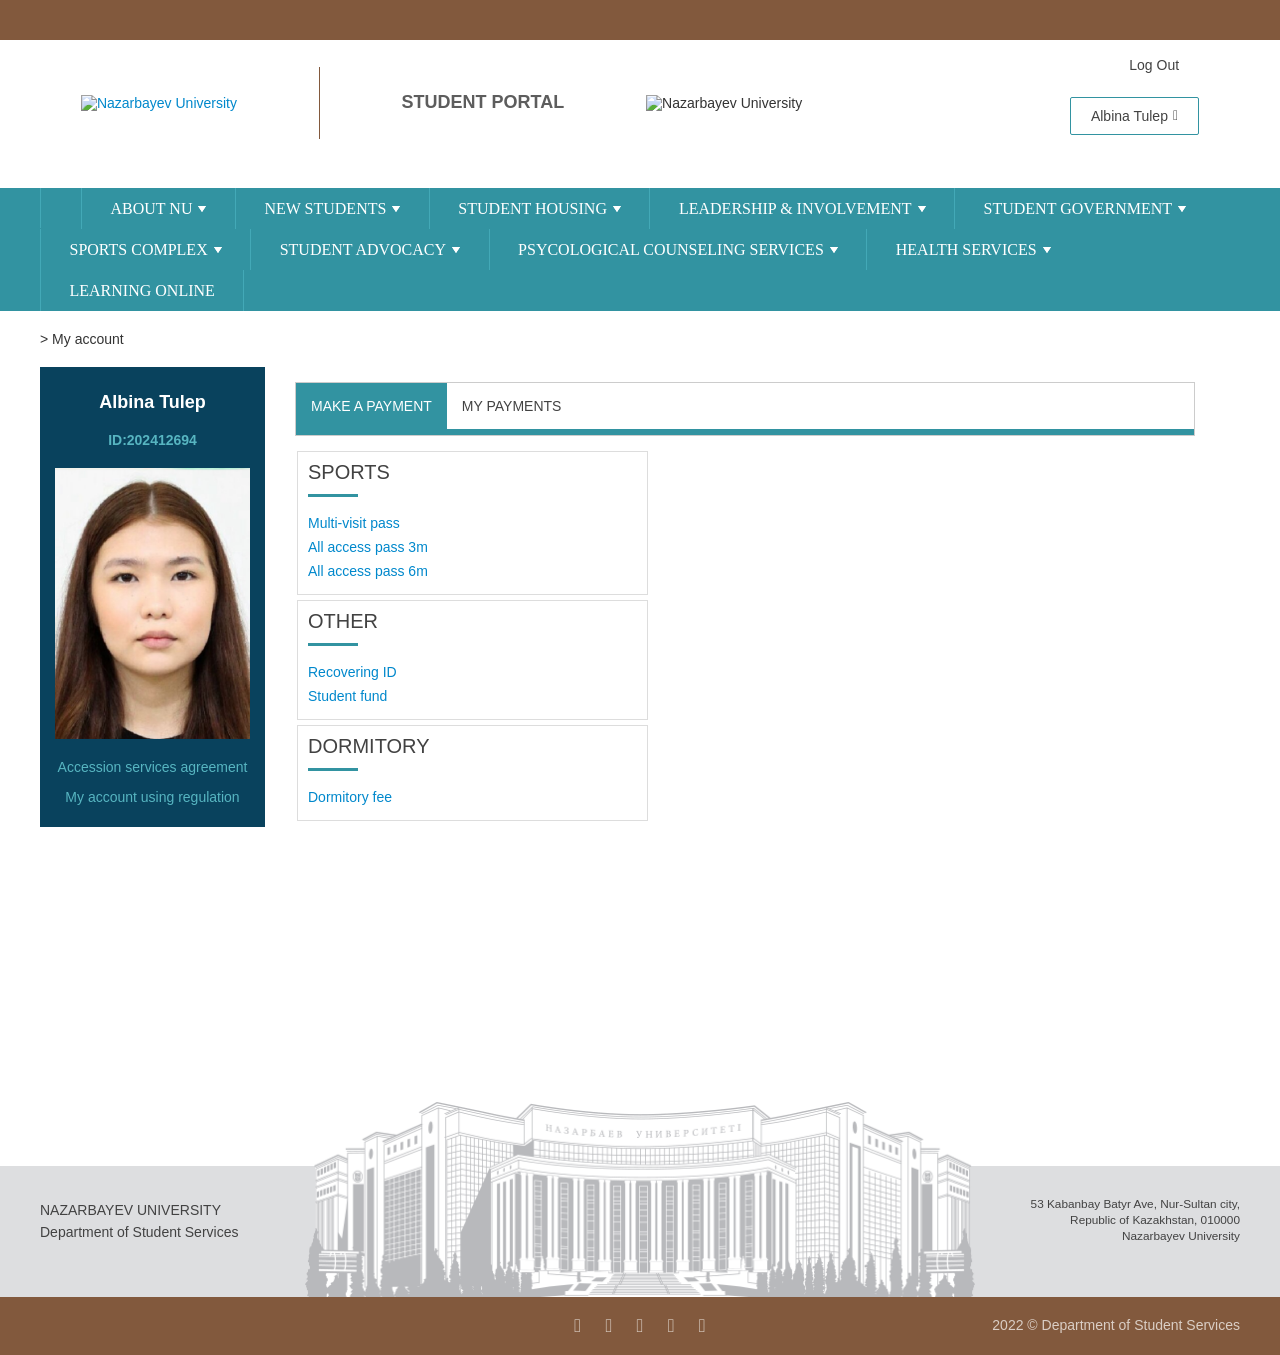
==== index.html @ a528bc2f "Add index.html for static hosting root route" ====
<!DOCTYPE html>
<!-- saved from url=(0328)https://my.nu.edu.kz/wps/myportal/student/!ut/p/b1/[base64]/dl4/d5/L2dJQSEvUUt3QS80SmtFL1o2XzJPUUVBQjFBMEdTMzQwQTUxUFBSVjEyMEs0/ -->
<html xmlns="http://www.w3.org/1999/xhtml" lang="ru" xml:lang="ru" class="dj_webkit dj_chrome dj_contentbox x-strict"><head><meta http-equiv="Content-Type" content="text/html; charset=UTF-8"><style>body {transition: opacity ease-in 0.2s; } 
body[unresolved] {opacity: 0; display: block; overflow: hidden; position: relative; } 
</style><style type="text/css">.tippy-iOS{cursor:pointer!important}.tippy-notransition{transition:none!important}.tippy-popper{-webkit-perspective:700px;perspective:700px;z-index:9999;outline:0;transition-timing-function:cubic-bezier(.165,.84,.44,1);pointer-events:none;line-height:1.4;max-width:calc(100% - 10px)}.tippy-popper[x-placement^=top] .tippy-backdrop{border-radius:40% 40% 0 0}.tippy-popper[x-placement^=top] .tippy-roundarrow{bottom:-8px;-webkit-transform-origin:50% 0;transform-origin:50% 0}.tippy-popper[x-placement^=top] .tippy-roundarrow svg{position:absolute;left:0;-webkit-transform:rotate(180deg);transform:rotate(180deg)}.tippy-popper[x-placement^=top] .tippy-arrow{border-top:8px solid #333;border-right:8px solid transparent;border-left:8px solid transparent;bottom:-7px;margin:0 6px;-webkit-transform-origin:50% 0;transform-origin:50% 0}.tippy-popper[x-placement^=top] .tippy-backdrop{-webkit-transform-origin:0 25%;transform-origin:0 25%}.tippy-popper[x-placement^=top] .tippy-backdrop[data-state=visible]{-webkit-transform:scale(1) translate(-50%,-55%);transform:scale(1) translate(-50%,-55%)}.tippy-popper[x-placement^=top] .tippy-backdrop[data-state=hidden]{-webkit-transform:scale(.2) translate(-50%,-45%);transform:scale(.2) translate(-50%,-45%);opacity:0}.tippy-popper[x-placement^=top] [data-animation=shift-toward][data-state=visible]{-webkit-transform:translateY(-10px);transform:translateY(-10px)}.tippy-popper[x-placement^=top] [data-animation=shift-toward][data-state=hidden]{opacity:0;-webkit-transform:translateY(-20px);transform:translateY(-20px)}.tippy-popper[x-placement^=top] [data-animation=perspective]{-webkit-transform-origin:bottom;transform-origin:bottom}.tippy-popper[x-placement^=top] [data-animation=perspective][data-state=visible]{-webkit-transform:translateY(-10px) rotateX(0);transform:translateY(-10px) rotateX(0)}.tippy-popper[x-placement^=top] [data-animation=perspective][data-state=hidden]{opacity:0;-webkit-transform:translateY(0) rotateX(60deg);transform:translateY(0) rotateX(60deg)}.tippy-popper[x-placement^=top] [data-animation=fade][data-state=visible]{-webkit-transform:translateY(-10px);transform:translateY(-10px)}.tippy-popper[x-placement^=top] [data-animation=fade][data-state=hidden]{opacity:0;-webkit-transform:translateY(-10px);transform:translateY(-10px)}.tippy-popper[x-placement^=top] [data-animation=shift-away][data-state=visible]{-webkit-transform:translateY(-10px);transform:translateY(-10px)}.tippy-popper[x-placement^=top] [data-animation=shift-away][data-state=hidden]{opacity:0;-webkit-transform:translateY(0);transform:translateY(0)}.tippy-popper[x-placement^=top] [data-animation=scale][data-state=visible]{-webkit-transform:translateY(-10px) scale(1);transform:translateY(-10px) scale(1)}.tippy-popper[x-placement^=top] [data-animation=scale][data-state=hidden]{opacity:0;-webkit-transform:translateY(0) scale(.5);transform:translateY(0) scale(.5)}.tippy-popper[x-placement^=bottom] .tippy-backdrop{border-radius:0 0 30% 30%}.tippy-popper[x-placement^=bottom] .tippy-roundarrow{top:-8px;-webkit-transform-origin:50% 100%;transform-origin:50% 100%}.tippy-popper[x-placement^=bottom] .tippy-roundarrow svg{position:absolute;left:0;-webkit-transform:rotate(0);transform:rotate(0)}.tippy-popper[x-placement^=bottom] .tippy-arrow{border-bottom:8px solid #333;border-right:8px solid transparent;border-left:8px solid transparent;top:-7px;margin:0 6px;-webkit-transform-origin:50% 100%;transform-origin:50% 100%}.tippy-popper[x-placement^=bottom] .tippy-backdrop{-webkit-transform-origin:0 -50%;transform-origin:0 -50%}.tippy-popper[x-placement^=bottom] .tippy-backdrop[data-state=visible]{-webkit-transform:scale(1) translate(-50%,-45%);transform:scale(1) translate(-50%,-45%)}.tippy-popper[x-placement^=bottom] .tippy-backdrop[data-state=hidden]{-webkit-transform:scale(.2) translate(-50%);transform:scale(.2) translate(-50%);opacity:0}.tippy-popper[x-placement^=bottom] [data-animation=shift-toward][data-state=visible]{-webkit-transform:translateY(10px);transform:translateY(10px)}.tippy-popper[x-placement^=bottom] [data-animation=shift-toward][data-state=hidden]{opacity:0;-webkit-transform:translateY(20px);transform:translateY(20px)}.tippy-popper[x-placement^=bottom] [data-animation=perspective]{-webkit-transform-origin:top;transform-origin:top}.tippy-popper[x-placement^=bottom] [data-animation=perspective][data-state=visible]{-webkit-transform:translateY(10px) rotateX(0);transform:translateY(10px) rotateX(0)}.tippy-popper[x-placement^=bottom] [data-animation=perspective][data-state=hidden]{opacity:0;-webkit-transform:translateY(0) rotateX(-60deg);transform:translateY(0) rotateX(-60deg)}.tippy-popper[x-placement^=bottom] [data-animation=fade][data-state=visible]{-webkit-transform:translateY(10px);transform:translateY(10px)}.tippy-popper[x-placement^=bottom] [data-animation=fade][data-state=hidden]{opacity:0;-webkit-transform:translateY(10px);transform:translateY(10px)}.tippy-popper[x-placement^=bottom] [data-animation=shift-away][data-state=visible]{-webkit-transform:translateY(10px);transform:translateY(10px)}.tippy-popper[x-placement^=bottom] [data-animation=shift-away][data-state=hidden]{opacity:0;-webkit-transform:translateY(0);transform:translateY(0)}.tippy-popper[x-placement^=bottom] [data-animation=scale][data-state=visible]{-webkit-transform:translateY(10px) scale(1);transform:translateY(10px) scale(1)}.tippy-popper[x-placement^=bottom] [data-animation=scale][data-state=hidden]{opacity:0;-webkit-transform:translateY(0) scale(.5);transform:translateY(0) scale(.5)}.tippy-popper[x-placement^=left] .tippy-backdrop{border-radius:50% 0 0 50%}.tippy-popper[x-placement^=left] .tippy-roundarrow{right:-16px;-webkit-transform-origin:33.33333333% 50%;transform-origin:33.33333333% 50%}.tippy-popper[x-placement^=left] .tippy-roundarrow svg{position:absolute;left:0;-webkit-transform:rotate(90deg);transform:rotate(90deg)}.tippy-popper[x-placement^=left] .tippy-arrow{border-left:8px solid #333;border-top:8px solid transparent;border-bottom:8px solid transparent;right:-7px;margin:3px 0;-webkit-transform-origin:0 50%;transform-origin:0 50%}.tippy-popper[x-placement^=left] .tippy-backdrop{-webkit-transform-origin:50% 0;transform-origin:50% 0}.tippy-popper[x-placement^=left] .tippy-backdrop[data-state=visible]{-webkit-transform:scale(1) translate(-50%,-50%);transform:scale(1) translate(-50%,-50%)}.tippy-popper[x-placement^=left] .tippy-backdrop[data-state=hidden]{-webkit-transform:scale(.2) translate(-75%,-50%);transform:scale(.2) translate(-75%,-50%);opacity:0}.tippy-popper[x-placement^=left] [data-animation=shift-toward][data-state=visible]{-webkit-transform:translateX(-10px);transform:translateX(-10px)}.tippy-popper[x-placement^=left] [data-animation=shift-toward][data-state=hidden]{opacity:0;-webkit-transform:translateX(-20px);transform:translateX(-20px)}.tippy-popper[x-placement^=left] [data-animation=perspective]{-webkit-transform-origin:right;transform-origin:right}.tippy-popper[x-placement^=left] [data-animation=perspective][data-state=visible]{-webkit-transform:translateX(-10px) rotateY(0);transform:translateX(-10px) rotateY(0)}.tippy-popper[x-placement^=left] [data-animation=perspective][data-state=hidden]{opacity:0;-webkit-transform:translateX(0) rotateY(-60deg);transform:translateX(0) rotateY(-60deg)}.tippy-popper[x-placement^=left] [data-animation=fade][data-state=visible]{-webkit-transform:translateX(-10px);transform:translateX(-10px)}.tippy-popper[x-placement^=left] [data-animation=fade][data-state=hidden]{opacity:0;-webkit-transform:translateX(-10px);transform:translateX(-10px)}.tippy-popper[x-placement^=left] [data-animation=shift-away][data-state=visible]{-webkit-transform:translateX(-10px);transform:translateX(-10px)}.tippy-popper[x-placement^=left] [data-animation=shift-away][data-state=hidden]{opacity:0;-webkit-transform:translateX(0);transform:translateX(0)}.tippy-popper[x-placement^=left] [data-animation=scale][data-state=visible]{-webkit-transform:translateX(-10px) scale(1);transform:translateX(-10px) scale(1)}.tippy-popper[x-placement^=left] [data-animation=scale][data-state=hidden]{opacity:0;-webkit-transform:translateX(0) scale(.5);transform:translateX(0) scale(.5)}.tippy-popper[x-placement^=right] .tippy-backdrop{border-radius:0 50% 50% 0}.tippy-popper[x-placement^=right] .tippy-roundarrow{left:-16px;-webkit-transform-origin:66.66666666% 50%;transform-origin:66.66666666% 50%}.tippy-popper[x-placement^=right] .tippy-roundarrow svg{position:absolute;left:0;-webkit-transform:rotate(-90deg);transform:rotate(-90deg)}.tippy-popper[x-placement^=right] .tippy-arrow{border-right:8px solid #333;border-top:8px solid transparent;border-bottom:8px solid transparent;left:-7px;margin:3px 0;-webkit-transform-origin:100% 50%;transform-origin:100% 50%}.tippy-popper[x-placement^=right] .tippy-backdrop{-webkit-transform-origin:-50% 0;transform-origin:-50% 0}.tippy-popper[x-placement^=right] .tippy-backdrop[data-state=visible]{-webkit-transform:scale(1) translate(-50%,-50%);transform:scale(1) translate(-50%,-50%)}.tippy-popper[x-placement^=right] .tippy-backdrop[data-state=hidden]{-webkit-transform:scale(.2) translate(-25%,-50%);transform:scale(.2) translate(-25%,-50%);opacity:0}.tippy-popper[x-placement^=right] [data-animation=shift-toward][data-state=visible]{-webkit-transform:translateX(10px);transform:translateX(10px)}.tippy-popper[x-placement^=right] [data-animation=shift-toward][data-state=hidden]{opacity:0;-webkit-transform:translateX(20px);transform:translateX(20px)}.tippy-popper[x-placement^=right] [data-animation=perspective]{-webkit-transform-origin:left;transform-origin:left}.tippy-popper[x-placement^=right] [data-animation=perspective][data-state=visible]{-webkit-transform:translateX(10px) rotateY(0);transform:translateX(10px) rotateY(0)}.tippy-popper[x-placement^=right] [data-animation=perspective][data-state=hidden]{opacity:0;-webkit-transform:translateX(0) rotateY(60deg);transform:translateX(0) rotateY(60deg)}.tippy-popper[x-placement^=right] [data-animation=fade][data-state=visible]{-webkit-transform:translateX(10px);transform:translateX(10px)}.tippy-popper[x-placement^=right] [data-animation=fade][data-state=hidden]{opacity:0;-webkit-transform:translateX(10px);transform:translateX(10px)}.tippy-popper[x-placement^=right] [data-animation=shift-away][data-state=visible]{-webkit-transform:translateX(10px);transform:translateX(10px)}.tippy-popper[x-placement^=right] [data-animation=shift-away][data-state=hidden]{opacity:0;-webkit-transform:translateX(0);transform:translateX(0)}.tippy-popper[x-placement^=right] [data-animation=scale][data-state=visible]{-webkit-transform:translateX(10px) scale(1);transform:translateX(10px) scale(1)}.tippy-popper[x-placement^=right] [data-animation=scale][data-state=hidden]{opacity:0;-webkit-transform:translateX(0) scale(.5);transform:translateX(0) scale(.5)}.tippy-tooltip{position:relative;color:#fff;border-radius:4px;font-size:.9rem;padding:.3rem .6rem;max-width:350px;text-align:center;will-change:transform;-webkit-font-smoothing:antialiased;-moz-osx-font-smoothing:grayscale;background-color:#333}.tippy-tooltip[data-size=small]{padding:.2rem .4rem;font-size:.75rem}.tippy-tooltip[data-size=large]{padding:.4rem .8rem;font-size:1rem}.tippy-tooltip[data-animatefill]{overflow:hidden;background-color:transparent}.tippy-tooltip[data-interactive],.tippy-tooltip[data-interactive] path{pointer-events:auto}.tippy-tooltip[data-inertia][data-state=visible]{transition-timing-function:cubic-bezier(.54,1.5,.38,1.11)}.tippy-tooltip[data-inertia][data-state=hidden]{transition-timing-function:ease}.tippy-arrow,.tippy-roundarrow{position:absolute;width:0;height:0}.tippy-roundarrow{width:24px;height:8px;fill:#333;pointer-events:none}.tippy-backdrop{position:absolute;will-change:transform;background-color:#333;border-radius:50%;width:calc(110% + 2rem);left:50%;top:50%;z-index:-1;transition:all cubic-bezier(.46,.1,.52,.98);-webkit-backface-visibility:hidden;backface-visibility:hidden}.tippy-backdrop:after{content:"";float:left;padding-top:100%}.tippy-backdrop+.tippy-content{transition-property:opacity;will-change:opacity}.tippy-backdrop+.tippy-content[data-state=visible]{opacity:1}.tippy-backdrop+.tippy-content[data-state=hidden]{opacity:0}</style>
	
	<meta http-equiv="X-UA-Compatible" content="IE=edge">
	<meta name="viewport" content="width=device-width, initial-scale=1, shrink-to-fit=no">
	<!--[if IE 7]>

<script type="text/javascript">document.getElementsByTagName("html")[0].className+=" lotusui_ie lotusui_ie7";</script>
<![endif]--> 
<!--[if IE 8]>
<script type="text/javascript">document.getElementsByTagName("html")[0].className+=" lotusui_ie8";</script>
<![endif]-->


<title>My account</title>

<link id="com.ibm.lotus.NavStateUrl" rel="alternate" href="https://my.nu.edu.kz/wps/myportal/student/!ut/p/b1/[base64]!!/dl4/d5/L2dJQSEvUUt3QS80SmtFL1o2XzJPUUVBQjFBMEdTMzQwQTUxUFBSVjEyMEs0/">
<link rel="bookmark" title="My account" href="https://my.nu.edu.kz/wps/myportal/student/!ut/p/b1/[base64]!!/dl4/d5/L2dJQSEvUUt3QS80SmtFL1o2XzJPUUVBQjFBMEdTMzQwQTUxUFBSVjEyMEs0/" hreflang="en">

<link rel="schema.PORTAL_CP" href="http://www.ibm.com/xmlns/prod/websphere/portal/v7.0/portal-contextual-portal">
<link href="https://my.nu.edu.kz/wps/mycontenthandler/student/!ut/p/digest!hjSALJ7MVOo1CfhueoVEUA/dav/fs-type1/themes/student.theme.adaptive-test-version-inner-ppages/images/favicon.ico" rel="shortcut icon" type="image/x-icon">
<link rel="search" title="WebSphere Portal Tagging Search Service" href="https://my.nu.edu.kz/wps/mycontenthandler/student/!ut/p/digest!8xXFcGnWYfsTfwm06w6iig/tos/search?osbu=com.ibm.wps.cp.tagging.xml.opensearch.resources.TaggingSearch&amp;ossn=short-name&amp;osic16=%2Fwps%2Fmycontenthandler%2Fstudent%2F!ut%2Fp%2Fdigest!hjSALJ7MVOo1CfhueoVEUA%2Fdav%2Ffs-type1%2Fthemes%2Fstudent.theme.adaptive-test-version-inner-ppages%2Fimages%2Ffavicon.ico&amp;osde=description" type="application/opensearchdescription+xml"><!--<link rel="stylesheet" href="/wps/contenthandler/dav/themelist/student.theme.adaptive-test-version-v/css/reset.css"  type="text/css" />-->
<!--<link rel="stylesheet" href="/wps/contenthandler/dav/themelist/student.theme.adaptive-test-version-v/css/main.css" type="text/css" />-->
<!--<link rel="stylesheet" href="/wps/contenthandler/dav/themelist/student.theme.adaptive-test-version-v/css/inner.css" type="text/css" />-->
<!--<link rel="stylesheet" href="/wps/contenthandler/dav/themelist/student.theme.adaptive-test-version-v/css/skins.css" type="text/css" />-->
<link rel="stylesheet" href="./My account_files/bundle.min.css" type="text/css">
<!--<link rel="stylesheet" href="/wps/contenthandler/dav/themelist/student.theme.adaptive-test-version-v/css/sm-core-css.css" type="text/css" />-->
<!--<link rel="stylesheet" href="/wps/contenthandler/dav/themelist/student.theme.main.2/css/slider.css" type="text/css" />--Ð®
<!--<link rel="stylesheet" href="/wps/contenthandler/dav/themelist/student.theme.main.2/css/mainnav.css" type="text/css" />-->


<!--<link href='https://fonts.googleapis.com/css?family=PT+Sans:400,700,400italic,700italic&subset=latin,cyrillic-ext' rel='stylesheet' type='text/css'>-->
<link href="./My account_files/css" rel="stylesheet">
<link href="./My account_files/css(1)" rel="stylesheet"> 
<!--[if IE]> <link href="/wps/contenthandler/dav/themelist/nu.main.theme/css/ie.css" rel="stylesheet" type="text/css"> <![endif]-->


<link rel="stylesheet alternate edit_mode" href="./My account_files/portal_editmode_widgets.css" type="text/css">
<link rel="stylesheet" href="./My account_files/widgets_combined.css" type="text/css">
<!--<script type="text/javascript" src="/wps/contenthandler/dav/themelist/student.theme.main/js/jquery-1.5.1.min.js"></script>
<script type="text/javascript" src="/wps/contenthandler/dav/themelist/student.theme.main/js/jquery.orbit-1.2.3.min.js"></script>-->
<!--
<script type="text/javascript" src="/wps/contenthandler/dav/themelist/student.theme.main/js/nav.js"></script>
<script type="text/javascript" src="/wps/contenthandler/dav/themelist/student.theme.main/js/qlinks.js"></script
-->

<!--[if IE]>
			     <style type="text/css">
			         .timer { display: none !important; }
			         div.caption { background:transparent; filter:progid:DXImageTransform.Microsoft.gradient(startColorstr=#99000000,endColorstr=#99000000);zoom: 1; }
			    </style>
			<![endif]-->

<!-- Run the plugin --><!--<script type="text/javascript">
			$(document).ready(function(){  
				$().jetmenu();
			});
		</script>

<script type="text/javascript">
     $(window).load(function() {
         $('#featured').orbit({
              bullets: true
         });
     });
</script>
-->


<script type="text/javascript" async="" src="./My account_files/js"></script><script type="text/javascript">
var djConfig = {parseOnLoad: false, locale: 'en'.replace(/_/, '-').replace(/iw/, 'he').toLowerCase(), baseUrl: "/portal_dojo/v1.4.3/dojo/"};
</script>
<script type="text/javascript" src="./My account_files/dojo.js"></script>
<script type="text/javascript" src="./My account_files/OpenAjaxManagedHub-all.js"></script>

<script type="text/javascript">//<![CDATA[
var style = dojo.isIE ? "<style>.ibmLayoutContainersHidden{position:absolute;top:-9999px;z-index=-1;}</style>" :
			"<style>.ibmLayoutContainersHidden{opacity:0;height:0;max-height:0;}</style>";
document.write(style);
//]]>
</script><style>.ibmLayoutContainersHidden{opacity:0;height:0;max-height:0;}</style>
<!--
<script type='text/javascript'>
(function(){ var widget_id = 'Sp2bOvEcJY';var d=document;var w=window;function l(){
var s = document.createElement('script'); s.type = 'text/javascript'; s.async = true; s.src = '//code.jivosite.com/script/widget/'+widget_id; var ss = document.getElementsByTagName('script')[0]; ss.parentNode.insertBefore(s, ss);}if(d.readyState=='complete'){l();}else{if(w.attachEvent){w.attachEvent('onload',l);}else{w.addEventListener('load',l,false);}}})();
</script>
-->
 
 
    <script src="./My account_files/jquery.js"></script>
    <link rel="stylesheet" href="./My account_files/light.css">
	<!--<link rel="stylesheet" type="text/css" href="/wps/contenthandler/dav/themelist/student.theme.adaptive-test-version-v/css/slider-pro.min.css" media="screen" />
    <script type="text/javascript" src="/wps/contenthandler/dav/themelist/student.theme.adaptive-test-version-v/js/jquery.sliderPro.min.js"></script>
    <link rel="stylesheet" href="/wps/contenthandler/dav/themelist/student.theme.adaptive-test-version-v/css/owl.carousel.min.css">
    <link rel="stylesheet" href="/wps/contenthandler/dav/themelist/student.theme.adaptive-test-version-v/css/owl.theme.default.min.css">
    <script src="/wps/contenthandler/dav/themelist/student.theme.adaptive-test-version-v/js/owl.carousel.js"></script>

    <script type="text/javascript">
        $(document).ready(function($) {
            $('#example2').sliderPro({
                width: 1200,
                height: 300,
                visibleSize: '100%',
                forceSize: 'fullWidth',
                autoSlideSize: false
            });

            // instantiate fancybox when a link is clicked
            $(".slider-pro").each(function() {
                var slider = $(this);

                slider.find(".sp-image").parent("a").on("click", function(event) {
                    event.preventDefault();

                    if (slider.hasClass("sp-swiping") === false) {
                        var sliderInstance = slider.data("sliderPro"),
                            isAutoplay = sliderInstance.settings.autoplay;

                        $.fancybox.open(slider.find(".sp-image").parent("a"), {
                            index: $(this).parents(".sp-slide").index(),
                            afterShow: function() {
                                if (isAutoplay === true) {
                                    sliderInstance.settings.autoplay = false;
                                    sliderInstance.stopAutoplay();
                                }
                            },
                            afterClose: function() {
                                if (isAutoplay === true) {
                                    sliderInstance.settings.autoplay = true;
                                    sliderInstance.startAutoplay();
                                }
                            }

                        });
                    }
                });
            });
        });

    </script>
-->
<!-- Global site tag (gtag.js) - Google Analytics -->
<script async="" src="./My account_files/js(1)"></script>
<script>
  window.dataLayer = window.dataLayer || [];
  function gtag(){dataLayer.push(arguments);}
  gtag('js', new Date());

  gtag('config', 'UA-13233132-3');
</script><!-- rendering is delegated to the specified href for each locale --><script type="text/javascript">
	dojo.addOnLoad(function(){
		com.ibm.pb.themes.commonInit({
			setWindowTitle:false, // title is set by the head dynamic content spot
			useNavigationController: true,
			useRenderingController: true,
			useDNDController: true,
			initLiveTextService: true,
			lazyLoadModeWidgets: true,
			navPrimingContainers: ["selectionPathPrimer","topNavLinks","navTabsRoot"],
			customInit: com.ibm.themes.PageBuilder2.init
		});
		dojo.publish("com.ibm.portal.theme.portlet_ready");	// notifies ASA that portlet IDs are ready to be found in the DOM
	});
</script>
<script type="text/javascript" src="./My account_files/Main.js"></script><script type="text/javascript" src="./My account_files/BaseController.js"></script><script type="text/javascript" src="./My account_files/ServiceType.js"></script><script type="text/javascript" src="./My account_files/ServiceInfo.js"></script><script type="text/javascript" src="./My account_files/AvailableServiceType.js"></script><script type="text/javascript" src="./My account_files/Payments.js"></script><script type="text/javascript" src="./My account_files/UserInfo.js"></script><script type="text/javascript" src="./My account_files/Notification.js"></script><script type="text/javascript" src="./My account_files/Account.js"></script><script type="text/javascript" src="./My account_files/Semester.js"></script><script type="text/javascript" src="./My account_files/Index.js"></script><script type="text/javascript" src="./My account_files/Services.js"></script><script type="text/javascript" src="./My account_files/ServiceDetails.js"></script><script type="text/javascript" src="./My account_files/Agreement.js"></script><script type="text/javascript" src="./My account_files/PaymentConfirm.js"></script><script type="text/javascript" src="./My account_files/Menu.js"></script><script type="text/javascript" src="./My account_files/Account(1).js"></script><script type="text/javascript" src="./My account_files/Bill.js"></script><script type="text/javascript" src="./My account_files/Receipt.js"></script><script type="text/javascript" src="./My account_files/ReceiptEng.js"></script><script type="text/javascript" src="./My account_files/FilterPanel.js"></script><script type="text/javascript" src="./My account_files/Payment.js"></script><script type="text/javascript" src="./My account_files/UserPayments.js"></script><script type="text/javascript" src="./My account_files/BillPopup.js"></script><script type="text/javascript" src="./My account_files/PreviewInvoice.js"></script><script type="text/javascript" src="./My account_files/CancelledPopup.js"></script><script type="text/javascript" src="./My account_files/CancelledPayment.js"></script><script type="text/javascript" src="./My account_files/ReceiptPopupOther.js"></script><script type="text/javascript" src="./My account_files/ParkingPayment.js"></script><script type="text/javascript" src="./My account_files/ParkingPaymentPopup.js"></script><script type="text/javascript" src="./My account_files/ParamsBedSet.js"></script><script type="text/javascript" src="./My account_files/ParamsMonth.js"></script><script type="text/javascript" src="./My account_files/ParamsYear.js"></script><script type="text/javascript" src="./My account_files/ParamsMantia.js"></script><script type="text/javascript" src="./My account_files/ParamsRecovery.js"></script><script type="text/javascript" src="./My account_files/ParamsParking.js"></script><script type="text/javascript" src="./My account_files/ParamsMonthSport.js"></script><script type="text/javascript" src="./My account_files/ParamsBedding.js"></script><script type="text/javascript" src="./My account_files/ParamsMealPlan.js"></script><script type="text/javascript" src="./My account_files/ParamsDormitory.js"></script><script type="text/javascript" src="./My account_files/ParamsStudentFund.js"></script><script type="text/javascript" src="./My account_files/ParamsPrint.js"></script><script type="text/javascript" src="./My account_files/UserInfo(1).js"></script><script type="text/javascript" src="./My account_files/Notifications.js"></script><script type="text/javascript" src="./My account_files/Services(1).js"></script><script type="text/javascript" src="./My account_files/AvailableServices.js"></script><script type="text/javascript" src="./My account_files/Payments(1).js"></script><script type="text/javascript" src="./My account_files/ServicesParams.js"></script><script type="text/javascript" src="./My account_files/SimpleMonth.js"></script><script type="text/javascript" src="./My account_files/Semesters.js"></script><script type="text/javascript" src="./My account_files/widget.js"></script><link rel="stylesheet" href="./My account_files/styles.css" type="text/css"></head>
<body onload="loadScript(&quot;https://widget.tiptoppay.kz/bundles/widget.js&quot;,function(){payment()});" class="x-body x-webkit x-chrome x-linux" id="ext-gen1018">

	<div class="border-top"></div>
	<header class="header view-port">
		


<div class="header__logo-nu">
                <a class="header__link" rel="noopener" target="_blank" href="https://nu.edu.kz/">
                    <picture>
                        <source srcset="/wps/contenthandler/dav/themelist/student.theme.adaptive-test-version-v/img/svg-nu-logo.svg" type="image/svg+xml">
                        <img class="header__image img__logo-nu" srcset="/wps/contenthandler/dav/themelist/student.theme.adaptive-test-version-v/img/nu-logo.png" alt="Nazarbayev University" title="Nazarbayev University">
                    </picture>
                </a>
            </div>
            <div class="header__logos-delimiter"></div>
            <div class="header__logo-su">
                <a class="header__link header__column" rel="noopener" href="https://my.nu.edu.kz/wps/myportal/student">
                     <!-- <picture>
                        <source srcset="/wps/contenthandler/dav/themelist/student.theme.adaptive-test-version-v/img/logo-student.svg" type="image/svg+xml">
                        <img class="header__image img__logo-su" srcset="/wps/contenthandler/dav/themelist/student.theme.adaptive-test-version-v/img/logo-student.png" alt="Nazarbayev University" title="Nazarbayev University">
                    </picture>-->
                    <h1 class="header__title">Student portal</h1>                </a>
            </div>

            <div class="header__img-nu">
                <picture>
                    <source srcset="/wps/contenthandler/dav/themelist/student.theme.adaptive-test-version-v/img/nu_build.svg" type="image/svg+xml">
                    <img class="header__image img__build" srcset="/wps/contenthandler/dav/themelist/student.theme.adaptive-test-version-v/img/nu_build.png" alt="Nazarbayev University" title="Nazarbayev University">
                </picture>
            </div><div class="header__profile-nu">
			<span class="header__log-out">
            <a href="https://my.nu.edu.kz/wps/myportal/student/!ut/p/b1/[base64]!!/dl4/d5/L3dDb1ZJQSEhL3dPb0JKTnNBLzRIeWlELVVJV0dFIS90M1RISnh0S2phUS8xMjEzNS9sbw!!/">Log Out</a>
        </span>
			<span class="header__nu_name" id="name-dropdown">
				<a class="link-item" data-tippy="Click me for detail information" data-tippy-delay="50" data-tippy-arrow="true" data-tippy-animation="scale" data-tippy-theme="light" data-tippy-placement="bottom" data-tippy-hideonclick="false" href="https://my.nu.edu.kz/wps/myportal/student/!ut/p/b1/[base64]/dl4/d5/L2dJQSEvUUt3QS80SmtFL1o2XzJPUUVBQjFBMEdTMzQwQTUxUFBSVjEyMEs0/#">
					<!--Log Out-->

<span class="df fj-sb">
	
		Albina Tulep
	

<i class="fa fa-angle-down ml5"></i>
</span>

	<!-- <script type="text/javascript">
		$(document).ready(function(){
			var user_fullname = "[Albina Tulep]";
			document.getElementById("user_fullname").innerHTML = user_fullname.substr(1).slice(0, -1);
		});
	</script>
	<div id="user_fullname"></div> -->
</a></span><a class="link-item" data-tippy="Click me for detail information" data-tippy-delay="50" data-tippy-arrow="true" data-tippy-animation="scale" data-tippy-theme="light" data-tippy-placement="bottom" data-tippy-hideonclick="false" href="https://my.nu.edu.kz/wps/myportal/student/!ut/p/b1/[base64]/dl4/d5/L2dJQSEvUUt3QS80SmtFL1o2XzJPUUVBQjFBMEdTMzQwQTUxUFBSVjEyMEs0/#">
			</a><div class="header__dropdown" id="show-dropdown"><a class="link-item" data-tippy="Click me for detail information" data-tippy-delay="50" data-tippy-arrow="true" data-tippy-animation="scale" data-tippy-theme="light" data-tippy-placement="bottom" data-tippy-hideonclick="false" href="https://my.nu.edu.kz/wps/myportal/student/!ut/p/b1/[base64]/dl4/d5/L2dJQSEvUUt3QS80SmtFL1o2XzJPUUVBQjFBMEdTMzQwQTUxUFBSVjEyMEs0/#">
				</a><div class="dropdown__triangle"><a class="link-item" data-tippy="Click me for detail information" data-tippy-delay="50" data-tippy-arrow="true" data-tippy-animation="scale" data-tippy-theme="light" data-tippy-placement="bottom" data-tippy-hideonclick="false" href="https://my.nu.edu.kz/wps/myportal/student/!ut/p/b1/[base64]/dl4/d5/L2dJQSEvUUt3QS80SmtFL1o2XzJPUUVBQjFBMEdTMzQwQTUxUFBSVjEyMEs0/#">
					  

</a><ul><a class="link-item" data-tippy="Click me for detail information" data-tippy-delay="50" data-tippy-arrow="true" data-tippy-animation="scale" data-tippy-theme="light" data-tippy-placement="bottom" data-tippy-hideonclick="false" href="https://my.nu.edu.kz/wps/myportal/student/!ut/p/b1/[base64]/dl4/d5/L2dJQSEvUUt3QS80SmtFL1o2XzJPUUVBQjFBMEdTMzQwQTUxUFBSVjEyMEs0/#">
	</a><li><a class="link-item" data-tippy="Click me for detail information" data-tippy-delay="50" data-tippy-arrow="true" data-tippy-animation="scale" data-tippy-theme="light" data-tippy-placement="bottom" data-tippy-hideonclick="false" href="https://my.nu.edu.kz/wps/myportal/student/!ut/p/b1/[base64]/dl4/d5/L2dJQSEvUUt3QS80SmtFL1o2XzJPUUVBQjFBMEdTMzQwQTUxUFBSVjEyMEs0/#">
		
			</a><a href="https://my.nu.edu.kz/wps/myportal/student/!ut/p/b1/[base64]!!/dl4/d5/L3dJVkNvQSEhL3dQTUFCa0FFckFDUS80SmtHUW9RdHV5RSEvWjZfMk9RRUFCMUEwT1U0QTBRSVBWM0JTRTEwODEvWjdfMk9RRUFCMUEwT1U0QTBRSVBWM0JTRTEwTzQ!/"> My Page </a>
		
	</li>
	<li>
		
			<a href="https://my.nu.edu.kz/wps/myportal/student/!ut/p/b1/[base64]!!/dl4/d5/L2dJQSEvUUt3QS80SmtFL1o2XzJPUUVBQjFBMEdTMzQwQTUxUFBSVjEyMEs0/"> My Account </a>
		
	</li>
	
</ul></div>
			</div>
		</div>

	</header>
	<div class="border-bottom"></div>

	<nav class="nav" role="navigation">	   
		

 <button class="btn__first" data-toggle="collapse-headermenu" data-target=".sm-mint.collapse" data-text="Collapse" onclick="myFunction()" id="collapse-headermenu" aria-expanded="false">
<i class="fa fa-bars"></i>
<i class="fa fa-times"></i>
<span class="title-menu">Menu</span>
</button>    






















<ul id="main-menu" class="view-port sm sm-mint collapse" data-smartmenus-id="17933667144633945">

   		
	
    <li><a href="https://my.nu.edu.kz/wps/myportal/student/!ut/p/b1/[base64]!!/dl4/d5/L2dJQSEvUUt3QS80SmtFL1o2XzJPUUVBQjFBMEdWTjgwUUk5VU9TOE4yMEcx/">Home</a> </li>
    
    
   		<li><a href="https://my.nu.edu.kz/wps/myportal/student/!ut/p/b1/[base64]!!/dl4/d5/L2dNQSEvUUd3Qy80SmtHWWhBIS9aNl8yT1FFQUIxQTBHVk44MFFJOVVPUzhOMjBHMS9aNl8yT1FFQUIxQTBPTFE3MFFJSEJENUM0MzBHMQ!!/" class="has-submenu" id="sm-17933667144633945-1" aria-haspopup="true" aria-controls="sm-17933667144633945-2" aria-expanded="false">About NU<span class="sub-arrow"></span></a>
      			
      			<ul class="dropdownm" id="sm-17933667144633945-2" role="group" aria-hidden="true" aria-labelledby="sm-17933667144633945-1" aria-expanded="false">
      			<li class="test">
      			
      			      About NU
      			      
      			</li>  
        
        <li> 


	<a href="https://my.nu.edu.kz/wps/myportal/student/!ut/p/b1/[base64]!!/dl4/d5/L2dPQSEvUU93Q2dBISEvNEprR1lobVlRQSEhL1o2XzJPUUVBQjFBMEdWTjgwUUk5VU9TOE4yMEcxL1o2XzJPUUVBQjFBME9MUTcwUUlIQkQ1QzQzMEcxL1o2XzJPUUVBQjFBME9MUTcwUUlIQkQ1QzQzMDg1/">History</a>


				     


		</li>
        
        <li> 


	<a href="https://my.nu.edu.kz/wps/myportal/student/!ut/p/b1/[base64]!!/dl4/d5/L2dQQSEvd0RNQUJKQSEvNEprR1lobVlaaEUhL1o2XzJPUUVBQjFBMEdWTjgwUUk5VU9TOE4yMEcxL1o2XzJPUUVBQjFBME9MUTcwUUlIQkQ1QzQzMEcxL1o2XzJPUUVBQjFBME9MUTcwUUlIQkQ1QzQzMDg1L1o2XzJPUUVBQjFBME9MUTcwUUlIQkQ1QzQzMDQ2/">Administration</a>


				     


		</li>
        
        <li> 


	<a href="https://my.nu.edu.kz/wps/myportal/student/!ut/p/b1/[base64]!!/dl4/d5/[base64]!!/">Department of Student Services</a>


				     


		</li>
        
        <li> 


	<a href="https://my.nu.edu.kz/wps/myportal/student/!ut/p/b1/[base64]!!/dl4/d5/[base64]!!/">Campus Map</a>


				     


		</li>
        
      </ul>
    </li>
    
    
   		<li><a href="https://my.nu.edu.kz/wps/myportal/student/!ut/p/b1/[base64]!!/dl4/d5/[base64]!/" class="has-submenu" id="sm-17933667144633945-3" aria-haspopup="true" aria-controls="sm-17933667144633945-4" aria-expanded="false">New Students<span class="sub-arrow"></span></a>
      			
      			<ul class="dropdownm" id="sm-17933667144633945-4" role="group" aria-hidden="true" aria-labelledby="sm-17933667144633945-3" aria-expanded="false">
      			<li class="test">
      			
      			      New Students
      			      
      			</li>  
        
        <li> 


	<a href="https://my.nu.edu.kz/wps/myportal/student/!ut/p/b1/[base64]!!/dl4/d5/[base64]/">Orientation Week</a>


				     


		</li>
        
        <li> 


	<a href="https://my.nu.edu.kz/wps/myportal/student/!ut/p/b1/[base64]!!/dl4/d5/[base64]!!/">Student Handbook</a>


				     


		</li>
        
        <li> 


	<a href="https://my.nu.edu.kz/wps/myportal/student/!ut/p/b1/[base64]!!/dl4/d5/[base64]!/" class="has-submenu" id="sm-17933667144633945-5" aria-haspopup="true" aria-controls="sm-17933667144633945-6" aria-expanded="false">Schools<span class="sub-arrow"></span></a>


				    <ul class="dropdownm" id="sm-17933667144633945-6" role="group" aria-hidden="true" aria-labelledby="sm-17933667144633945-5" aria-expanded="false">
									
									<li> <a href="https://my.nu.edu.kz/wps/myportal/student/!ut/p/b1/[base64]!!/dl4/d5/[base64]/">Center for Preparatory Studies</a> </li>
									
									<li> <a href="https://my.nu.edu.kz/wps/myportal/student/!ut/p/b1/[base64]!!/dl4/d5/[base64]!!/">Graduate School of Business</a> </li>
									
									<li> <a href="https://my.nu.edu.kz/wps/myportal/student/!ut/p/b1/[base64]!!/dl4/d5/[base64]!!/">Graduate School of Education</a> </li>
									
									<li> <a href="https://my.nu.edu.kz/wps/myportal/student/!ut/p/b1/[base64]!!/dl4/d5/[base64]!/">Graduate School of Public Policy</a> </li>
									
									<li> <a href="https://my.nu.edu.kz/wps/myportal/student/!ut/p/b1/[base64]!!/dl4/d5/[base64]/">School of Engineering and Digital Science</a> </li>
									
									<li> <a href="https://my.nu.edu.kz/wps/myportal/student/!ut/p/b1/[base64]!!/dl4/d5/[base64]!!/">School of Medicine</a> </li>
									
									<li> <a href="https://my.nu.edu.kz/wps/myportal/student/!ut/p/b1/[base64]!!/dl4/d5/[base64]!!/">School of Mining and Geosciences</a> </li>
									
									<li> <a href="https://my.nu.edu.kz/wps/myportal/student/!ut/p/b1/[base64]!!/dl4/d5/[base64]!!/">School of Sciences and Humanities</a> </li>
									
								  </ul> 


		</li>
        
        <li> 


	<a href="https://my.nu.edu.kz/wps/myportal/student/!ut/p/b1/[base64]!!/dl4/d5/[base64]!/" class="has-submenu" id="sm-17933667144633945-7" aria-haspopup="true" aria-controls="sm-17933667144633945-8" aria-expanded="false">Useful Links<span class="sub-arrow"></span></a>


				    <ul class="dropdownm" id="sm-17933667144633945-8" role="group" aria-hidden="true" aria-labelledby="sm-17933667144633945-7" aria-expanded="false">
									
									<li> <a href="https://my.nu.edu.kz/wps/myportal/student/!ut/p/b1/[base64]!!/dl4/d5/[base64]!/">IT Helpdesk</a> </li>
									
									<li> <a href="https://my.nu.edu.kz/wps/myportal/student/!ut/p/b1/[base64]!!/dl4/d5/[base64]/">Office of Registrar</a> </li>
									
									<li> <a href="https://my.nu.edu.kz/wps/myportal/student/!ut/p/b1/[base64]!!/dl4/d5/[base64]!/">Academic Advising Unit</a> </li>
									
									<li> <a href="https://my.nu.edu.kz/wps/myportal/student/!ut/p/b1/[base64]!!/dl4/d5/[base64]!/">Bursars Office</a> </li>
									
									<li> <a href="https://my.nu.edu.kz/wps/myportal/student/!ut/p/b1/[base64]!!/dl4/d5/[base64]/">Career and Advising Center</a> </li>
									
									<li> <a href="https://my.nu.edu.kz/wps/myportal/student/!ut/p/b1/[base64]!!/dl4/d5/[base64]/">NURIS</a> </li>
									
									<li> <a href="https://my.nu.edu.kz/wps/myportal/student/!ut/p/b1/[base64]!!/dl4/d5/[base64]!!/">Library</a> </li>
									
									<li> <a href="https://my.nu.edu.kz/wps/myportal/student/!ut/p/b1/[base64]!!/dl4/d5/[base64]/">Information Services</a> </li>
									
									<li> <a href="https://my.nu.edu.kz/wps/myportal/student/!ut/p/b1/[base64]!!/dl4/d5/[base64]/">USM</a> </li>
									
									<li> <a href="https://my.nu.edu.kz/wps/myportal/student/!ut/p/b1/[base64]!!/dl4/d5/[base64]!!/">UHC</a> </li>
									
									<li> <a href="https://my.nu.edu.kz/wps/myportal/student/!ut/p/b1/[base64]!!/dl4/d5/[base64]!!/">Student Emergency Fund</a> </li>
									
								  </ul> 


		</li>
        
        <li> 


	<a href="https://my.nu.edu.kz/wps/myportal/student/!ut/p/b1/[base64]!!/dl4/d5/[base64]/">Important contacts</a>


				     


		</li>
        
      </ul>
    </li>
    
    
   		<li><a href="https://my.nu.edu.kz/wps/myportal/student/!ut/p/b1/[base64]!!/dl4/d5/[base64]!!/" class="has-submenu" id="sm-17933667144633945-9" aria-haspopup="true" aria-controls="sm-17933667144633945-10" aria-expanded="false">Student Housing<span class="sub-arrow"></span></a>
      			
      			<ul class="dropdownm" id="sm-17933667144633945-10" role="group" aria-hidden="true" aria-labelledby="sm-17933667144633945-9" aria-expanded="false">
      			<li class="test">
      			
      			      Residence life
      			      
      			</li>  
        
        <li> 


	<a href="https://my.nu.edu.kz/wps/myportal/student/!ut/p/b1/[base64]!!/dl4/d5/[base64]/">Payment Rates</a>


				     


		</li>
        
        <li> 


	<a href="https://my.nu.edu.kz/wps/myportal/student/!ut/p/b1/[base64]!!/dl4/d5/[base64]!!/">Policies and Procedures</a>


				     


		</li>
        
        <li> 


	<a href="https://my.nu.edu.kz/wps/myportal/student/!ut/p/b1/[base64]!!/dl4/d5/[base64]!!/">Campus Facilities</a>


				     


		</li>
        
        <li> 


	<a href="https://my.nu.edu.kz/wps/myportal/student/!ut/p/b1/[base64]!!/dl4/d5/[base64]!/">Health and Safety Regulations</a>


				     


		</li>
        
        <li> 


	<a href="https://my.nu.edu.kz/wps/myportal/student/!ut/p/b1/[base64]!!/dl4/d5/[base64]/">Check-in / check-out instructions</a>


				     


		</li>
        
        <li> 


	<a href="https://my.nu.edu.kz/wps/myportal/student/!ut/p/b1/[base64]!!/dl4/d5/[base64]!!/">Student Housing Staff</a>


				     


		</li>
        
        <li> 


	<a href="https://my.nu.edu.kz/wps/myportal/student/!ut/p/b1/[base64]!!/dl4/d5/[base64]!/">Room Booking</a>


				     


		</li>
        
        <li> 


	<a href="https://my.nu.edu.kz/wps/myportal/student/!ut/p/b1/[base64]!!/dl4/d5/[base64]!/">Dormitory Rules</a>


				     


		</li>
        
      </ul>
    </li>
    
    
   		<li><a href="https://my.nu.edu.kz/wps/myportal/student/!ut/p/b1/[base64]!!/dl4/d5/[base64]!/" class="has-submenu" id="sm-17933667144633945-11" aria-haspopup="true" aria-controls="sm-17933667144633945-12" aria-expanded="false">Leadership &amp; Involvement<span class="sub-arrow"></span></a>
      			
      			<ul class="dropdownm" id="sm-17933667144633945-12" role="group" aria-hidden="true" aria-labelledby="sm-17933667144633945-11" aria-expanded="false">
      			<li class="test">
      			
      			      Leadership &amp; Involvement
      			      
      			</li>  
        
        <li> 


	<a href="https://my.nu.edu.kz/wps/myportal/student/!ut/p/b1/[base64]!!/dl4/d5/[base64]!/">About Us</a>


				     


		</li>
        
        <li> 


	<a href="https://my.nu.edu.kz/wps/myportal/student/!ut/p/b1/[base64]!!/dl4/d5/[base64]/" class="has-submenu" id="sm-17933667144633945-13" aria-haspopup="true" aria-controls="sm-17933667144633945-14" aria-expanded="false">Student Organizations<span class="sub-arrow"></span></a>


				    <ul class="dropdownm" id="sm-17933667144633945-14" role="group" aria-hidden="true" aria-labelledby="sm-17933667144633945-13" aria-expanded="false">
									
									<li> <a href="https://my.nu.edu.kz/wps/myportal/student/!ut/p/b1/[base64]!!/dl4/d5/[base64]/">The List of Student Organizations</a> </li>
									
									<li> <a href="https://my.nu.edu.kz/wps/myportal/student/!ut/p/b1/[base64]!!/dl4/d5/[base64]!/">How to Launch a Student Organization</a> </li>
									
									<li> <a href="https://my.nu.edu.kz/wps/myportal/student/!ut/p/b1/[base64]!!/dl4/d5/[base64]/">Student Organisations Regulations</a> </li>
									
								  </ul> 


		</li>
        
        <li> 


	<a href="https://my.nu.edu.kz/wps/myportal/student/!ut/p/b1/[base64]!!/dl4/d5/[base64]/" class="has-submenu" id="sm-17933667144633945-15" aria-haspopup="true" aria-controls="sm-17933667144633945-16" aria-expanded="false">Student Events<span class="sub-arrow"></span></a>


				    <ul class="dropdownm" id="sm-17933667144633945-16" role="group" aria-hidden="true" aria-labelledby="sm-17933667144633945-15" aria-expanded="false">
									
									<li> <a href="https://my.nu.edu.kz/wps/myportal/student/!ut/p/b1/[base64]!!/dl4/d5/[base64]!!/">How to Organize an Event</a> </li>
									
									<li> <a href="https://my.nu.edu.kz/wps/myportal/student/!ut/p/b1/[base64]!!/dl4/d5/[base64]!/">Event Forms</a> </li>
									
									<li> <a href="https://my.nu.edu.kz/wps/myportal/student/!ut/p/b1/[base64]!!/dl4/d5/[base64]/">DSS Resources</a> </li>
									
									<li> <a href="https://my.nu.edu.kz/wps/myportal/student/!ut/p/b1/[base64]!!/dl4/d5/[base64]!!/">Trainings</a> </li>
									
									<li> <a href="https://my.nu.edu.kz/wps/myportal/student/!ut/p/b1/[base64]!!/dl4/d5/[base64]!!/">Calendar</a> </li>
									
								  </ul> 


		</li>
        
        <li> 


	<a href="https://my.nu.edu.kz/wps/myportal/student/!ut/p/b1/[base64]!!/dl4/d5/[base64]/">News</a>


				     


		</li>
        
        <li> 


	<a href="https://my.nu.edu.kz/wps/myportal/student/!ut/p/b1/[base64]!!/dl4/d5/[base64]/" class="has-submenu" id="sm-17933667144633945-17" aria-haspopup="true" aria-controls="sm-17933667144633945-18" aria-expanded="false">Student Achievements<span class="sub-arrow"></span></a>


				    <ul class="dropdownm" id="sm-17933667144633945-18" role="group" aria-hidden="true" aria-labelledby="sm-17933667144633945-17" aria-expanded="false">
									
									<li> <a href="https://my.nu.edu.kz/wps/myportal/student/!ut/p/b1/[base64]!!/dl4/d5/[base64]!!/">2021</a> </li>
									
								  </ul> 


		</li>
        
        <li> 


	<a href="https://my.nu.edu.kz/wps/myportal/student/!ut/p/b1/[base64]!!/dl4/d5/[base64]!!/" class="has-submenu" id="sm-17933667144633945-19" aria-haspopup="true" aria-controls="sm-17933667144633945-20" aria-expanded="false">Student Awards<span class="sub-arrow"></span></a>


				    <ul class="dropdownm" id="sm-17933667144633945-20" role="group" aria-hidden="true" aria-labelledby="sm-17933667144633945-19" aria-expanded="false">
									
									<li> <a href="https://my.nu.edu.kz/wps/myportal/student/!ut/p/b1/[base64]!!/dl4/d5/[base64]/">Student Awards 2021</a> </li>
									
									<li> <a href="https://my.nu.edu.kz/wps/myportal/student/!ut/p/b1/[base64]!!/dl4/d5/[base64]!!/">Student Awards 2022</a> </li>
									
								  </ul> 


		</li>
        
        <li> 


	<a href="https://my.nu.edu.kz/wps/myportal/student/!ut/p/b1/[base64]!!/dl4/d5/[base64]!!/" class="has-submenu" id="sm-17933667144633945-21" aria-haspopup="true" aria-controls="sm-17933667144633945-22" aria-expanded="false">Student Life at a Glance<span class="sub-arrow"></span></a>


				    <ul class="dropdownm" id="sm-17933667144633945-22" role="group" aria-hidden="true" aria-labelledby="sm-17933667144633945-21" aria-expanded="false">
									
									<li> <a href="https://my.nu.edu.kz/wps/myportal/student/!ut/p/b1/[base64]!!/dl4/d5/[base64]!/">Academic Year 2022-2023</a> </li>
									
									<li> <a href="https://my.nu.edu.kz/wps/myportal/student/!ut/p/b1/[base64]!!/dl4/d5/[base64]/">Academic Year 2023-2024</a> </li>
									
								  </ul> 


		</li>
        
      </ul>
    </li>
    
    
   		<li><a href="https://my.nu.edu.kz/wps/myportal/student/!ut/p/b1/[base64]!!/dl4/d5/[base64]!!/" class="has-submenu" id="sm-17933667144633945-23" aria-haspopup="true" aria-controls="sm-17933667144633945-24" aria-expanded="false">Student Government<span class="sub-arrow"></span></a>
      			
      			<ul class="dropdownm" id="sm-17933667144633945-24" role="group" aria-hidden="true" aria-labelledby="sm-17933667144633945-23" aria-expanded="false">
      			<li class="test">
      			
      			      Student Government
      			      
      			</li>  
        
        <li> 


	<a href="https://my.nu.edu.kz/wps/myportal/student/!ut/p/b1/[base64]!!/dl4/d5/[base64]!/">About Us</a>


				     


		</li>
        
        <li> 


	<a href="https://my.nu.edu.kz/wps/myportal/student/!ut/p/b1/[base64]!!/dl4/d5/[base64]!!/" class="has-submenu" id="sm-17933667144633945-25" aria-haspopup="true" aria-controls="sm-17933667144633945-26" aria-expanded="false">Ministries<span class="sub-arrow"></span></a>


				    <ul class="dropdownm" id="sm-17933667144633945-26" role="group" aria-hidden="true" aria-labelledby="sm-17933667144633945-25" aria-expanded="false">
									
									<li> <a href="https://my.nu.edu.kz/wps/myportal/student/!ut/p/b1/[base64]!!/dl4/d5/[base64]!!/">Ministry Of Culture</a> </li>
									
									<li> <a href="https://my.nu.edu.kz/wps/myportal/student/!ut/p/b1/[base64]!!/dl4/d5/[base64]!/">Ministry of Education</a> </li>
									
									<li> <a href="https://my.nu.edu.kz/wps/myportal/student/!ut/p/b1/[base64]!!/dl4/d5/[base64]!/">Ministry of External Affairs</a> </li>
									
									<li> <a href="https://my.nu.edu.kz/wps/myportal/student/!ut/p/b1/[base64]!!/dl4/d5/[base64]/">Ministry of Media and Communication</a> </li>
									
									<li> <a href="https://my.nu.edu.kz/wps/myportal/student/!ut/p/b1/[base64]!!/dl4/d5/[base64]!/">Ministry of Research and Innovations</a> </li>
									
									<li> <a href="https://my.nu.edu.kz/wps/myportal/student/!ut/p/b1/[base64]!!/dl4/d5/[base64]!/">Ministry of Residential Life and Security </a> </li>
									
									<li> <a href="https://my.nu.edu.kz/wps/myportal/student/!ut/p/b1/[base64]!!/dl4/d5/[base64]/">Ministry of Sports and Health</a> </li>
									
									<li> <a href="https://my.nu.edu.kz/wps/myportal/student/!ut/p/b1/[base64]!!/dl4/d5/[base64]!/">Office of Internal Management</a> </li>
									
								  </ul> 


		</li>
        
        <li> 


	<a href="https://my.nu.edu.kz/wps/myportal/student/!ut/p/b1/[base64]!!/dl4/d5/[base64]!/">NUFYP student council</a>


				     


		</li>
        
        <li> 


	<a href="https://my.nu.edu.kz/wps/myportal/student/!ut/p/b1/[base64]!!/dl4/d5/[base64]/">Student Fund Budget Committee</a>


				     


		</li>
        
        <li> 


	<a href="https://my.nu.edu.kz/wps/myportal/student/!ut/p/b1/[base64]!!/dl4/d5/[base64]!!/">Students’ Rights Committee </a>


				     


		</li>
        
      </ul>
    </li>
    
    
   		<li><a href="https://my.nu.edu.kz/wps/myportal/student/!ut/p/b1/[base64]!!/dl4/d5/[base64]!/" class="has-submenu" id="sm-17933667144633945-27" aria-haspopup="true" aria-controls="sm-17933667144633945-28" aria-expanded="false">Sports Complex<span class="sub-arrow"></span></a>
      			
      			<ul class="dropdownm" id="sm-17933667144633945-28" role="group" aria-hidden="true" aria-labelledby="sm-17933667144633945-27" aria-expanded="false">
      			<li class="test">
      			
      			      RECREATIONAL SPORTS &amp; ATHLETICS (SPORTS)
      			      
      			</li>  
        
        <li> 


	<a href="https://my.nu.edu.kz/wps/myportal/student/!ut/p/b1/[base64]!!/dl4/d5/[base64]/">About us</a>


				     


		</li>
        
        <li> 


	<a href="https://my.nu.edu.kz/wps/myportal/student/!ut/p/b1/[base64]!!/dl4/d5/[base64]!!/" class="has-submenu" id="sm-17933667144633945-29" aria-haspopup="true" aria-controls="sm-17933667144633945-30" aria-expanded="false">Facilities<span class="sub-arrow"></span></a>


				    <ul class="dropdownm" id="sm-17933667144633945-30" role="group" aria-hidden="true" aria-labelledby="sm-17933667144633945-29" aria-expanded="false">
									
									<li> <a href="https://my.nu.edu.kz/wps/myportal/student/!ut/p/b1/[base64]!!/dl4/d5/[base64]!/">Athletic Center</a> </li>
									
									<li> <a href="https://my.nu.edu.kz/wps/myportal/student/!ut/p/b1/[base64]!!/dl4/d5/[base64]/">Training Center</a> </li>
									
									<li> <a href="https://my.nu.edu.kz/wps/myportal/student/!ut/p/b1/[base64]!!/dl4/d5/[base64]!!/">Outdoor Playground</a> </li>
									
								  </ul> 


		</li>
        
        <li> 


	<a href="https://my.nu.edu.kz/wps/myportal/student/!ut/p/b1/[base64]!!/dl4/d5/[base64]!!/">Staff</a>


				     


		</li>
        
        <li> 


	<a href="https://my.nu.edu.kz/wps/myportal/student/!ut/p/b1/[base64]!!/dl4/d5/[base64]/" class="has-submenu" id="sm-17933667144633945-31" aria-haspopup="true" aria-controls="sm-17933667144633945-32" aria-expanded="false">Schedule<span class="sub-arrow"></span></a>


				    <ul class="dropdownm" id="sm-17933667144633945-32" role="group" aria-hidden="true" aria-labelledby="sm-17933667144633945-31" aria-expanded="false">
									
									<li> <a href="https://my.nu.edu.kz/wps/myportal/student/!ut/p/b1/[base64]!!/dl4/d5/[base64]!!/">Students</a> </li>
									
									<li> <a href="https://my.nu.edu.kz/wps/myportal/student/!ut/p/b1/[base64]!!/dl4/d5/[base64]!!/">Combine Teams</a> </li>
									
								  </ul> 


		</li>
        
      </ul>
    </li>
    
    
   		<li><a href="https://my.nu.edu.kz/wps/myportal/student/!ut/p/b1/[base64]!!/dl4/d5/[base64]/" class="has-submenu" id="sm-17933667144633945-33" aria-haspopup="true" aria-controls="sm-17933667144633945-34" aria-expanded="false">Student Advocacy<span class="sub-arrow"></span></a>
      			
      			<ul class="dropdownm" id="sm-17933667144633945-34" role="group" aria-hidden="true" aria-labelledby="sm-17933667144633945-33" aria-expanded="false">
      			<li class="test">
      			
      			      Student Advocacy
      			      
      			</li>  
        
        <li> 


	<a href="https://my.nu.edu.kz/wps/myportal/student/!ut/p/b1/[base64]!!/dl4/d5/[base64]!!/">About Us</a>


				     


		</li>
        
        <li> 


	<a href="https://my.nu.edu.kz/wps/myportal/student/!ut/p/b1/[base64]!!/dl4/d5/[base64]!!/">Misconduct Cases</a>


				     


		</li>
        
        <li> 


	<a href="https://my.nu.edu.kz/wps/myportal/student/!ut/p/b1/[base64]!!/dl4/d5/[base64]!!/">Regulations and Policies</a>


				     


		</li>
        
        <li> 


	<a href="https://my.nu.edu.kz/wps/myportal/student/!ut/p/b1/[base64]!!/dl4/d5/[base64]!/">Safety and Security Contacts</a>


				     


		</li>
        
        <li> 


	<a href="https://my.nu.edu.kz/wps/myportal/student/!ut/p/b1/[base64]!!/dl4/d5/[base64]!/">Socially Vulnerable Category</a>


				     


		</li>
        
        <li> 


	<a href="https://my.nu.edu.kz/wps/myportal/student/!ut/p/b1/[base64]!!/dl4/d5/[base64]/">Military Services</a>


				     


		</li>
        
      </ul>
    </li>
    
    
   		<li><a href="https://my.nu.edu.kz/wps/myportal/student/!ut/p/b1/[base64]!!/dl4/d5/[base64]!/" class="has-submenu" id="sm-17933667144633945-35" aria-haspopup="true" aria-controls="sm-17933667144633945-36" aria-expanded="false">Psycological Counseling Services<span class="sub-arrow"></span></a>
      			
      			<ul class="dropdownm" id="sm-17933667144633945-36" role="group" aria-hidden="true" aria-labelledby="sm-17933667144633945-35" aria-expanded="false">
      			<li class="test">
      			
      			      Counseling center
      			      
      			</li>  
        
        <li> 


	<a href="https://my.nu.edu.kz/wps/myportal/student/!ut/p/b1/[base64]!!/dl4/d5/[base64]!/">About PCS</a>


				     


		</li>
        
        <li> 


	<a href="https://my.nu.edu.kz/wps/myportal/student/!ut/p/b1/[base64]!!/dl4/d5/[base64]/">Consultation</a>


				     


		</li>
        
        <li> 


	<a href="https://my.nu.edu.kz/wps/myportal/student/!ut/p/b1/[base64]!!/dl4/d5/[base64]!/">SELF-SCREENING</a>


				     


		</li>
        
        <li> 


	<a href="https://my.nu.edu.kz/wps/myportal/student/!ut/p/b1/[base64]!!/dl4/d5/[base64]!/">Useful information</a>


				     


		</li>
        
        <li> 


	<a href="https://my.nu.edu.kz/wps/myportal/student/!ut/p/b1/[base64]!!/dl4/d5/[base64]/" class="has-submenu" id="sm-17933667144633945-37" aria-haspopup="true" aria-controls="sm-17933667144633945-38" aria-expanded="false">Self-help resources<span class="sub-arrow"></span></a>


				    <ul class="dropdownm" id="sm-17933667144633945-38" role="group" aria-hidden="true" aria-labelledby="sm-17933667144633945-37" aria-expanded="false">
									
									<li> <a href="https://my.nu.edu.kz/wps/myportal/student/!ut/p/b1/[base64]!!/dl4/d5/[base64]!!/">Recommendations for students</a> </li>
									
									<li> <a href="https://my.nu.edu.kz/wps/myportal/student/!ut/p/b1/[base64]!!/dl4/d5/[base64]!/">TOP relax breath technique</a> </li>
									
									<li> <a href="https://my.nu.edu.kz/wps/myportal/student/!ut/p/b1/[base64]!!/dl4/d5/[base64]/">TOP art therapy techniques</a> </li>
									
								  </ul> 


		</li>
        
        <li> 


	<a href="https://my.nu.edu.kz/wps/myportal/student/!ut/p/b1/[base64]!!/dl4/d5/[base64]!!/">Our staff</a>


				     


		</li>
        
        <li> 


	<a href="https://my.nu.edu.kz/wps/myportal/student/!ut/p/b1/[base64]!!/dl4/d5/[base64]!/">HOTLINE</a>


				     


		</li>
        
      </ul>
    </li>
    
    
   		<li><a href="https://my.nu.edu.kz/wps/myportal/student/!ut/p/b1/[base64]!!/dl4/d5/[base64]/" class="has-submenu" id="sm-17933667144633945-39" aria-haspopup="true" aria-controls="sm-17933667144633945-40" aria-expanded="false">Health services<span class="sub-arrow"></span></a>
      			
      			<ul class="dropdownm" id="sm-17933667144633945-40" role="group" aria-hidden="true" aria-labelledby="sm-17933667144633945-39" aria-expanded="false">
      			<li class="test">
      			
      			      Health services
      			      
      			</li>  
        
        <li> 


	<a href="https://my.nu.edu.kz/wps/myportal/student/!ut/p/b1/[base64]!!/dl4/d5/[base64]!!/">About HWD </a>


				     


		</li>
        
        <li> 


	<a href="https://my.nu.edu.kz/wps/myportal/student/!ut/p/b1/[base64]!!/dl4/d5/[base64]!!/">University Health Center</a>


				     


		</li>
        
        <li> 


	<a href="https://my.nu.edu.kz/wps/myportal/student/!ut/p/b1/[base64]!!/dl4/d5/[base64]/">Voluntary Health Insurance</a>


				     


		</li>
        
        <li> 


	<a href="https://my.nu.edu.kz/wps/myportal/student/!ut/p/b1/[base64]!!/dl4/d5/[base64]!!/">Обязательное социальное медицинское страхование (ОСМС)</a>


				     


		</li>
        
        <li> 


	<a href="https://my.nu.edu.kz/wps/myportal/student/!ut/p/b1/[base64]!!/dl4/d5/[base64]!!/">Medical certificates in case of illness</a>


				     


		</li>
        
        <li> 


	<a href="https://my.nu.edu.kz/wps/myportal/student/!ut/p/b1/[base64]!!/dl4/d5/[base64]/">Doctor on Duty</a>


				     


		</li>
        
        <li> 


	<a href="https://my.nu.edu.kz/wps/myportal/student/!ut/p/b1/[base64]!!/dl4/d5/[base64]!!/">Pharmacy</a>


				     


		</li>
        
        <li> 


	<a href="https://my.nu.edu.kz/wps/myportal/student/!ut/p/b1/[base64]!!/dl4/d5/[base64]!!/">Contacts</a>


				     


		</li>
        
      </ul>
    </li>
    
    
   		
	
    <li><a href="https://my.nu.edu.kz/wps/myportal/student/!ut/p/b1/[base64]!!/dl4/d5/[base64]!!/">Learning online</a> </li>
    
    
  </ul>
</nav>

	<div class="wrapper">

		<div class="main-v inner-page view-port">
			<div class="breadcrumb">  
 <div class=" wpthemeLeft">  
    
   <span class="wpthemeCrumbTrailSeparator">&gt;</span>  
     
    <span class="wpthemeSelected" lang="en" dir="ltr">My account</span> 
     
 </div>  
 </div>		
			




<table class="layoutRow" cellpadding="0" cellspacing="0">
	<tbody><tr>

        
            

		<td valign="top" width="20%">
            




<table class="layoutColumn" cellpadding="0" cellspacing="0">
	
	<tbody><tr>
		<td style="width:100%;" valign="top">
			<div class="component-control id-Z7_2OQEAB1A081700Q8VHQ85V1080"><div class="content">
	
	<div class="content__container">
		







	
	
<script> if(typeof dojo=='undefined') {
  document.writeln("<scr"+"ipt src='/portal_dojo/v1.4.3/dojo/dojo.js' ></scr"+"ipt>");
} </script>
<script>dojo.require('ibm.portal.xml.xpath'); dojo.require('ibm.portal.xml.xslt');</script>
<script>dojo.require('ibm.portal.portlet.portlet');</script>
<script>if(typeof(ibmPortalConfig) == "undefined") {ibmPortalConfig = {contentHandlerURI: "/wps/mycontenthandler/student/!ut/p/digest!KZ78xySuSDNSwPTjf3mbcg/nm/oid:wps.portal.root"};} else if(!ibmPortalConfig["contentHandlerURI"]) {ibmPortalConfig["contentHandlerURI"] = "/wps/mycontenthandler/student/!ut/p/digest!KZ78xySuSDNSwPTjf3mbcg/nm/oid:wps.portal.root";} </script><div id="com.ibm.wps.web2.portlet.root.Z7_2OQEAB1A081700Q8VHQ85V1080" style="display: none;">/wps/mycontenthandler/student/!ut/p/digest!KZ78xySuSDNSwPTjf3mbcg/pm/oid:--portletwindowid--@oid:Z6_2OQEAB1A0GS340A51PPRV120K4</div>
<div id="com.ibm.wps.web2.portlet.preferences.Z7_2OQEAB1A081700Q8VHQ85V1080" style="display: none;" pageid="Z6_2OQEAB1A0GS340A51PPRV120K4" configid="Z3_2OQEAB1A0GS340A51PPRV120O7" editdefaultsid="Z5_2OQEAB1A081700Q8VHQ85V1084"></div>
<div id="com.ibm.wps.web2.portlet.user.Z7_2OQEAB1A081700Q8VHQ85V1080" style="display: none;">/wps/mycontenthandler/student/!ut/p/digest!KZ78xySuSDNSwPTjf3mbcg/um/secure/currentuser/profile?expandRefs=true</div>

<link type="text/css" rel="stylesheet" href="./My account_files/style.css">


	<div class="my_profile col-1-3 mr15">
		
		   <div class="photo photo__bg">
                <div class="user user__center">
					<h3 class="user__name">Albina Tulep</h3>
                    <div class="user__id">ID:202412694</div>
                </div>
                <img class="photo__img" src="[data-uri]">
                <div class="user user__center">
					<p class="linkP user__link" style="text-align: center; color: #57b5c1" onclick="document.getElementById('agreementDoc').style.display = 'block';">Accession services agreement
					</p><p class="linkP user__link" style="text-align: center; color: #57b5c1" onclick="document.getElementById('regulationDoc').style.display = 'block';">My account using regulation
                </p></div>
            </div>
			<div id="agreementDoc" class="modalDialog">
				<div>
					<embed src="/.UserProfile/DocumentsView?provider_id=1" type="application/pdf">
					<br> <br>
					<p class="linkP" onclick="document.getElementById('agreementDoc').style.display = 'none';">Close</p>
				</div>
			</div>

			<div id="regulationDoc" class="modalDialog">
				<div>
					<embed src="/.UserProfile/DocumentsView?provider_id=2" type="application/pdf">
					<br> <br>
					<p class="linkP" onclick="document.getElementById('regulationDoc').style.display = 'none';">Close</p>
				</div>
			</div>
	</div>
</div>
</div> 

</div>
		</td>
	</tr>
	 
</tbody></table>
		</td>

        
            

		<td valign="top" width="80%">
            




<table class="layoutColumn" cellpadding="0" cellspacing="0">
	
	<tbody><tr>
		<td style="width:100%;" valign="top">
			<div class="component-control id-Z7_2OQEAB1A0GS340A51PPRV120C4"><div class="no_skin" style="margin:15px 15px">
<div class="back_end_portlet_icons" style="float:right">
	



</div>
<!-- decoration marks the Dojo resource name of the decoration object instantiated at the root of this layout control -->
	<span style="display:none" class="decoration">com.ibm.skins.Standard.skin</span>
	<!-- asa.portlet.id marks the node whose contents are the id of this layout control; set at runtime by script in the decoration instance -->
	<span style="display:none" class="asa.portlet.id"></span>
	<!-- decoration classes are used by DecorationManager for adding javascript event handlers -->
	<!--h2><a rel="dynamic-content" href="lm:title"></a></h2-->	
	<div class="lotusWidgetBody"> <!-- lm:control dynamic spot injects markup of layout control -->
		








    
    
<script> if(typeof dojo=='undefined') {
  document.writeln("<scr"+"ipt src='/portal_dojo/v1.4.3/dojo/dojo.js' ></scr"+"ipt>");
} </script>
<script>dojo.require('ibm.portal.xml.xpath'); dojo.require('ibm.portal.xml.xslt');</script>
<script>dojo.require('ibm.portal.portlet.portlet');</script>
<script>if(typeof(ibmPortalConfig) == "undefined") {ibmPortalConfig = {contentHandlerURI: "/wps/mycontenthandler/student/!ut/p/digest!KZ78xySuSDNSwPTjf3mbcg/nm/oid:wps.portal.root"};} else if(!ibmPortalConfig["contentHandlerURI"]) {ibmPortalConfig["contentHandlerURI"] = "/wps/mycontenthandler/student/!ut/p/digest!KZ78xySuSDNSwPTjf3mbcg/nm/oid:wps.portal.root";} </script><div id="com.ibm.wps.web2.portlet.root.Z7_2OQEAB1A0GS340A51PPRV120C4" style="display: none;">/wps/mycontenthandler/student/!ut/p/digest!KZ78xySuSDNSwPTjf3mbcg/pm/oid:--portletwindowid--@oid:Z6_2OQEAB1A0GS340A51PPRV120K4</div>
<div id="com.ibm.wps.web2.portlet.preferences.Z7_2OQEAB1A0GS340A51PPRV120C4" style="display: none;" pageid="Z6_2OQEAB1A0GS340A51PPRV120K4" configid="Z3_2OQEAB1A0GS340A51PPRV120O0" editdefaultsid="Z5_2OQEAB1A0GS340A51PPRV120C2"></div>
<div id="com.ibm.wps.web2.portlet.user.Z7_2OQEAB1A0GS340A51PPRV120C4" style="display: none;">/wps/mycontenthandler/student/!ut/p/digest!KZ78xySuSDNSwPTjf3mbcg/um/secure/currentuser/profile?expandRefs=true</div>



    <title>My account</title>
    <script type="text/javascript">
        var basePath = "/my-main-web/";
        var portalUserUID = '202412694';
        var portalUserName = 'Albina Tulep';
        var alfaBankUrl = '';
        var paymentType = '';
        var running_mode = 'prod';
        var payment_mode='colvir';
    </script>

    <script type="text/javascript">
        window.mobilecheck = function() {
            var check = false;
            (function(a){if(/(android|bb\d+|meego).+mobile|avantgo|bada\/|blackberry|blazer|compal|elaine|fennec|hiptop|iemobile|ip(hone|od)|iris|kindle|lge |maemo|midp|mmp|mobile.+firefox|netfront|opera m(ob|in)i|palm( os)?|phone|p(ixi|re)\/|plucker|pocket|psp|series(4|6)0|symbian|treo|up\.(browser|link)|vodafone|wap|windows ce|xda|xiino/i.test(a)||/1207|6310|6590|3gso|4thp|50[1-6]i|770s|802s|a wa|abac|ac(er|oo|s\-)|ai(ko|rn)|al(av|ca|co)|amoi|an(ex|ny|yw)|aptu|ar(ch|go)|as(te|us)|attw|au(di|\-m|r |s )|avan|be(ck|ll|nq)|bi(lb|rd)|bl(ac|az)|br(e|v)w|bumb|bw\-(n|u)|c55\/|capi|ccwa|cdm\-|cell|chtm|cldc|cmd\-|co(mp|nd)|craw|da(it|ll|ng)|dbte|dc\-s|devi|dica|dmob|do(c|p)o|ds(12|\-d)|el(49|ai)|em(l2|ul)|er(ic|k0)|esl8|ez([4-7]0|os|wa|ze)|fetc|fly(\-|_)|g1 u|g560|gene|gf\-5|g\-mo|go(\.w|od)|gr(ad|un)|haie|hcit|hd\-(m|p|t)|hei\-|hi(pt|ta)|hp( i|ip)|hs\-c|ht(c(\-| |_|a|g|p|s|t)|tp)|hu(aw|tc)|i\-(20|go|ma)|i230|iac( |\-|\/)|ibro|idea|ig01|ikom|im1k|inno|ipaq|iris|ja(t|v)a|jbro|jemu|jigs|kddi|keji|kgt( |\/)|klon|kpt |kwc\-|kyo(c|k)|le(no|xi)|lg( g|\/(k|l|u)|50|54|\-[a-w])|libw|lynx|m1\-w|m3ga|m50\/|ma(te|ui|xo)|mc(01|21|ca)|m\-cr|me(rc|ri)|mi(o8|oa|ts)|mmef|mo(01|02|bi|de|do|t(\-| |o|v)|zz)|mt(50|p1|v )|mwbp|mywa|n10[0-2]|n20[2-3]|n30(0|2)|n50(0|2|5)|n7(0(0|1)|10)|ne((c|m)\-|on|tf|wf|wg|wt)|nok(6|i)|nzph|o2im|op(ti|wv)|oran|owg1|p800|pan(a|d|t)|pdxg|pg(13|\-([1-8]|c))|phil|pire|pl(ay|uc)|pn\-2|po(ck|rt|se)|prox|psio|pt\-g|qa\-a|qc(07|12|21|32|60|\-[2-7]|i\-)|qtek|r380|r600|raks|rim9|ro(ve|zo)|s55\/|sa(ge|ma|mm|ms|ny|va)|sc(01|h\-|oo|p\-)|sdk\/|se(c(\-|0|1)|47|mc|nd|ri)|sgh\-|shar|sie(\-|m)|sk\-0|sl(45|id)|sm(al|ar|b3|it|t5)|so(ft|ny)|sp(01|h\-|v\-|v )|sy(01|mb)|t2(18|50)|t6(00|10|18)|ta(gt|lk)|tcl\-|tdg\-|tel(i|m)|tim\-|t\-mo|to(pl|sh)|ts(70|m\-|m3|m5)|tx\-9|up(\.b|g1|si)|utst|v400|v750|veri|vi(rg|te)|vk(40|5[0-3]|\-v)|vm40|voda|vulc|vx(52|53|60|61|70|80|81|83|85|98)|w3c(\-| )|webc|whit|wi(g |nc|nw)|wmlb|wonu|x700|yas\-|your|zeto|zte\-/i.test(a.substr(0,4))) check = true;})(navigator.userAgent||navigator.vendor||window.opera);
            return check;
        };

        window.mobilecheckn = function() {
            var check = 0;
            (function(a){if(/(android|bb\d+|meego).+mobile|avantgo|bada\/|blackberry|blazer|compal|elaine|fennec|hiptop|iemobile|ip(hone|od)|iris|kindle|lge |maemo|midp|mmp|mobile.+firefox|netfront|opera m(ob|in)i|palm( os)?|phone|p(ixi|re)\/|plucker|pocket|psp|series(4|6)0|symbian|treo|up\.(browser|link)|vodafone|wap|windows ce|xda|xiino/i.test(a)||/1207|6310|6590|3gso|4thp|50[1-6]i|770s|802s|a wa|abac|ac(er|oo|s\-)|ai(ko|rn)|al(av|ca|co)|amoi|an(ex|ny|yw)|aptu|ar(ch|go)|as(te|us)|attw|au(di|\-m|r |s )|avan|be(ck|ll|nq)|bi(lb|rd)|bl(ac|az)|br(e|v)w|bumb|bw\-(n|u)|c55\/|capi|ccwa|cdm\-|cell|chtm|cldc|cmd\-|co(mp|nd)|craw|da(it|ll|ng)|dbte|dc\-s|devi|dica|dmob|do(c|p)o|ds(12|\-d)|el(49|ai)|em(l2|ul)|er(ic|k0)|esl8|ez([4-7]0|os|wa|ze)|fetc|fly(\-|_)|g1 u|g560|gene|gf\-5|g\-mo|go(\.w|od)|gr(ad|un)|haie|hcit|hd\-(m|p|t)|hei\-|hi(pt|ta)|hp( i|ip)|hs\-c|ht(c(\-| |_|a|g|p|s|t)|tp)|hu(aw|tc)|i\-(20|go|ma)|i230|iac( |\-|\/)|ibro|idea|ig01|ikom|im1k|inno|ipaq|iris|ja(t|v)a|jbro|jemu|jigs|kddi|keji|kgt( |\/)|klon|kpt |kwc\-|kyo(c|k)|le(no|xi)|lg( g|\/(k|l|u)|50|54|\-[a-w])|libw|lynx|m1\-w|m3ga|m50\/|ma(te|ui|xo)|mc(01|21|ca)|m\-cr|me(rc|ri)|mi(o8|oa|ts)|mmef|mo(01|02|bi|de|do|t(\-| |o|v)|zz)|mt(50|p1|v )|mwbp|mywa|n10[0-2]|n20[2-3]|n30(0|2)|n50(0|2|5)|n7(0(0|1)|10)|ne((c|m)\-|on|tf|wf|wg|wt)|nok(6|i)|nzph|o2im|op(ti|wv)|oran|owg1|p800|pan(a|d|t)|pdxg|pg(13|\-([1-8]|c))|phil|pire|pl(ay|uc)|pn\-2|po(ck|rt|se)|prox|psio|pt\-g|qa\-a|qc(07|12|21|32|60|\-[2-7]|i\-)|qtek|r380|r600|raks|rim9|ro(ve|zo)|s55\/|sa(ge|ma|mm|ms|ny|va)|sc(01|h\-|oo|p\-)|sdk\/|se(c(\-|0|1)|47|mc|nd|ri)|sgh\-|shar|sie(\-|m)|sk\-0|sl(45|id)|sm(al|ar|b3|it|t5)|so(ft|ny)|sp(01|h\-|v\-|v )|sy(01|mb)|t2(18|50)|t6(00|10|18)|ta(gt|lk)|tcl\-|tdg\-|tel(i|m)|tim\-|t\-mo|to(pl|sh)|ts(70|m\-|m3|m5)|tx\-9|up(\.b|g1|si)|utst|v400|v750|veri|vi(rg|te)|vk(40|5[0-3]|\-v)|vm40|voda|vulc|vx(52|53|60|61|70|80|81|83|85|98)|w3c(\-| )|webc|whit|wi(g |nc|nw)|wmlb|wonu|x700|yas\-|your|zeto|zte\-/i.test(a.substr(0,4))) check = 1;})(navigator.userAgent||navigator.vendor||window.opera);
            return check;
        };
    </script>
    <script type="text/javascript" src="./My account_files/bootstrap.js"></script><title>MyMain Client</title><link rel="stylesheet" type="text/css" href="./My account_files/bootstrap.css"><link rel="stylesheet" type="text/css" href="./My account_files/mymain.css"><script type="text/javascript" src="./My account_files/ext-all.js"></script><script type="text/javascript" src="./My account_files/bootstrap-config.js"></script><script type="text/javascript" src="./My account_files/utils.js"></script>
    <script type="text/javascript" src="./My account_files/app.js"></script>
    <script type="text/javascript" src="./My account_files/jquery-1.8.3.min.js"></script>
    
    <script type="text/javascript" src="./My account_files/cloudpayment-16.js"></script>
    <script src="./My account_files/payment-api.js"></script>
    <script type="text/javascript" src="./My account_files/epayhalykbank-6.js"></script>


<div id="maVersion" style="display:none">MyAccount version 2.3.4</div>
<div class="col-1-1">
    <div id="tabsId" style="display: block;" class="payment border__solid--grey mb15">
        <ul class=" payment__menu">
            <li class="payment__item"><a id="mytab1" onclick="window.tabselect(0)" class="payment__link active" href="https://my.nu.edu.kz/wps/myportal/student/!ut/p/b1/[base64]/dl4/d5/L2dJQSEvUUt3QS80SmtFL1o2XzJPUUVBQjFBMEdTMzQwQTUxUFBSVjEyMEs0/#">Make a payment</a></li>
            <li class="payment__item"><a id="mytab2" onclick="window.tabselect(1)" class="payment__link" href="https://my.nu.edu.kz/wps/myportal/student/!ut/p/b1/[base64]/dl4/d5/L2dJQSEvUUt3QS80SmtFL1o2XzJPUUVBQjFBMEdTMzQwQTUxUFBSVjEyMEs0/#">My payments</a></li>
        </ul>
    </div>
    <div class="esot" id="mymainbody"><div class="x-panel client-mode noborder x-panel-default x-border-box" id="clientViewport-1009" style="height: 600px;"><div id="clientViewport-1009-body" class="x-panel-body x-panel-body-default x-border-layout-ct x-panel-body-default" style="left: 0px; top: 0px; width: 355px; height: 600px;"><div class="x-panel mainpanel x-border-item x-box-item x-panel-default" id="panel-1010" style="margin: 0px; width: 355px; right: auto; left: 0px; top: 0px; height: 600px;"><div id="panel-1010-body" class="x-panel-body x-panel-body-default x-layout-fit x-panel-body-default x-docked-noborder-top x-docked-noborder-right x-docked-noborder-bottom x-docked-noborder-left" style="width: 355px; left: 0px; top: 0px; height: 600px;"><div class="x-panel noborder x-fit-item x-panel-default" id="mainindex-1011" style="margin: 0px; width: 355px; height: 600px;"><div id="mainindex-1011-body" class="x-panel-body x-panel-body-default x-border-layout-ct x-panel-body-default" style="width: 355px; height: 600px; left: 0px; top: 0px;"><div class="x-panel x-border-item x-box-item x-panel-default" id="tabpanel-1012" style="right: auto; left: 0px; top: 0px; margin: 0px; height: 600px; width: 355px;"><div class="x-tab-bar x-header x-header-horizontal x-docked x-unselectable x-tab-bar-default x-horizontal x-tab-bar-horizontal x-tab-bar-default-horizontal x-top x-tab-bar-top x-tab-bar-default-top x-horizontal-noborder x-tab-bar-horizontal-noborder x-tab-bar-default-horizontal-noborder x-docked-top x-tab-bar-docked-top x-tab-bar-default-docked-top" id="tabbar-1013" style="display: none;"><div id="tabbar-1013-body" class="x-tab-bar-body x-tab-bar-body-default x-tab-bar-body-horizontal x-tab-bar-body-default-horizontal x-tab-bar-body-top x-tab-bar-body-default-top x-tab-bar-body-horizontal-noborder x-tab-bar-body-default-horizontal-noborder x-tab-bar-body-docked-top x-tab-bar-body-default-docked-top x-box-layout-ct x-tab-bar-body-default x-tab-bar-body-default-horizontal x-tab-bar-body-default-top x-tab-bar-body-default-horizontal-noborder x-tab-bar-body-default-docked-top"><div class="x-box-inner x-box-scroller-left"><div id="tabbar-1013-before-scroller" class="x-box-scroller x-tabbar-scroll-left" style="display:none"></div></div><div id="tabbar-1013-innerCt" class="x-box-inner x-horizontal-box-overflow-body" role="presentation"><div id="tabbar-1013-targetEl" class="x-box-target"><a class="x-tab x-unselectable x-box-item x-tab-default x-active x-tab-active x-tab-default-active x-top-active x-tab-top-active x-tab-default-top-active x-top x-tab-top x-tab-default-top" role="button" hidefocus="on" unselectable="on" tabindex="0" id="tab-1075"><span id="tab-1075-btnWrap" class="x-tab-wrap" unselectable="on"><span id="tab-1075-btnEl" class="x-tab-button"><span id="tab-1075-btnInnerEl" class="x-tab-inner x-tab-inner-center" unselectable="on">&nbsp;</span><span role="img" id="tab-1075-btnIconEl" class="x-tab-icon-el  " unselectable="on" style=""></span></span></span></a><a class="x-tab x-unselectable x-box-item x-tab-default x-top x-tab-top x-tab-default-top" role="button" hidefocus="on" unselectable="on" tabindex="0" id="tab-1076"><span id="tab-1076-btnWrap" class="x-tab-wrap" unselectable="on"><span id="tab-1076-btnEl" class="x-tab-button"><span id="tab-1076-btnInnerEl" class="x-tab-inner x-tab-inner-center" unselectable="on">&nbsp;</span><span role="img" id="tab-1076-btnIconEl" class="x-tab-icon-el  " unselectable="on" style=""></span></span></span></a></div></div><div class="x-box-inner x-box-scroller-right"><div id="tabbar-1013-after-scroller" class="x-box-scroller x-tabbar-scroll-right" style="display:none"></div></div></div><div id="tabbar-1013-strip" class="x-tab-bar-strip x-tab-bar-strip-top x-tab-bar-strip-default x-tab-bar-strip-default-horizontal x-tab-bar-strip-default-top x-tab-bar-strip-default-horizontal-noborder x-tab-bar-strip-default-docked-top"></div></div><div id="tabpanel-1012-body" class="x-panel-body x-panel-body-default x-layout-fit x-panel-body-default" style="width: 355px; height: 600px; left: 0px; top: 0px;"><div class="x-panel noborder x-tabpanel-child x-panel-default" id="payment-1014" style="margin: 0px; width: 355px; height: 600px;"><div id="payment-1014-body" class="x-panel-body x-panel-body-default x-box-layout-ct x-panel-body-default x-docked-noborder-top x-docked-noborder-right x-docked-noborder-bottom x-docked-noborder-left" style="overflow: auto; width: 355px; height: 600px; left: 0px; top: 0px;"><div id="payment-1014-innerCt" class="x-box-inner " role="presentation" style="height: 600px; width: 355px;"><div id="payment-1014-targetEl" class="x-box-target" style="width: 355px;"><div class="x-component noborder x-box-item x-component-default" style="width: 355px; right: auto; left: 0px; margin: 0px; top: 0px;" id="mainservices-1015" tabindex="-1"><div class="service-type border__solid--grey p15 first"><div class="service-name"><h5 class="b-blue b-blue__l--nb">Sports</h5><a id="item-arrow-1" class="list-open" style="float: right" onclick="MyMain.app.getController('Main').togglePanel(1)"></a></div><h5 class="x-clear"></h5><div id="list-1" class="service-list"><div class="service-item"><a id="label-501" href="https://my.nu.edu.kz/wps/myportal/student/!ut/p/b1/[base64]/dl4/d5/L2dJQSEvUUt3QS80SmtFL1o2XzJPUUVBQjFBMEdTMzQwQTUxUFBSVjEyMEs0/#" class="payment__block-link" onclick="Utils.selectService(1, 501); Utils.addSelected(this); return false;">Multi-visit pass</a></div><div class="service-item"><a id="label-506" href="https://my.nu.edu.kz/wps/myportal/student/!ut/p/b1/[base64]/dl4/d5/L2dJQSEvUUt3QS80SmtFL1o2XzJPUUVBQjFBMEdTMzQwQTUxUFBSVjEyMEs0/#" class="payment__block-link" onclick="Utils.selectService(1, 506); Utils.addSelected(this); return false;">All access pass 3m</a></div><div class="service-item"><a id="label-504" href="https://my.nu.edu.kz/wps/myportal/student/!ut/p/b1/[base64]/dl4/d5/L2dJQSEvUUt3QS80SmtFL1o2XzJPUUVBQjFBMEdTMzQwQTUxUFBSVjEyMEs0/#" class="payment__block-link" onclick="Utils.selectService(1, 504); Utils.addSelected(this); return false;">All access pass 6m</a></div></div></div><div class="service-type border__solid--grey p15 "><div class="service-name"><h5 class="b-blue b-blue__l--nb">Other</h5><a id="item-arrow-2" class="list-open" style="float: right" onclick="MyMain.app.getController('Main').togglePanel(2)"></a></div><h5 class="x-clear"></h5><div id="list-2"><div><div class="service-item payment__block-item"><a id="label-600" href="https://my.nu.edu.kz/wps/myportal/student/!ut/p/b1/[base64]/dl4/d5/L2dJQSEvUUt3QS80SmtFL1o2XzJPUUVBQjFBMEdTMzQwQTUxUFBSVjEyMEs0/#" class="payment__block-link" onclick="Utils.selectService(2, 600); Utils.addSelected(this); return false;">Recovering ID</a></div><div class="service-item payment__block-item"><a id="label-611" href="https://my.nu.edu.kz/wps/myportal/student/!ut/p/b1/[base64]/dl4/d5/L2dJQSEvUUt3QS80SmtFL1o2XzJPUUVBQjFBMEdTMzQwQTUxUFBSVjEyMEs0/#" class="payment__block-link" onclick="Utils.selectService(2, 611); Utils.addSelected(this); return false;">Student fund</a></div></div></div></div><div class="service-type border__solid--grey p15 "><div class="service-name"><h5 class="b-blue b-blue__l--nb">Dormitory</h5><a id="item-arrow-3" class="list-open" style="float: right" onclick="MyMain.app.getController('Main').togglePanel(3)"></a></div><h5 class="x-clear"></h5><div id="list-3" class="service-list"><div class="service-item"><a id="label-605" href="https://my.nu.edu.kz/wps/myportal/student/!ut/p/b1/[base64]/dl4/d5/L2dJQSEvUUt3QS80SmtFL1o2XzJPUUVBQjFBMEdTMzQwQTUxUFBSVjEyMEs0/#" class="payment__block-link" onclick="Utils.selectService(3, 605); Utils.addSelected(this); return false;">Dormitory fee</a></div></div></div><div class="x-clear"></div></div><div class="x-panel noborder x-box-item x-panel-default" style="margin: 0px; width: 100%; display: none;" id="servicedetails-1016"><div id="servicedetails-1016-body" class="x-panel-body x-panel-body-default x-box-layout-ct x-panel-body-default"><div id="servicedetails-1016-innerCt" class="x-box-inner " role="presentation"><div id="servicedetails-1016-targetEl" class="x-box-target"><div class="x-panel badge-warning service-warning x-box-item x-panel-default" style="padding: 10px; display: none;" id="panel-1017"><div id="panel-1017-body" class="x-panel-body x-panel-body-default x-box-layout-ct x-panel-body-default"><div id="panel-1017-innerCt" class="x-box-inner " role="presentation"><div id="panel-1017-targetEl" class="x-box-target"><div class="x-component information x-box-item x-component-default" id="component-1018"> </div><div class="x-component closing x-box-item x-component-default" id="component-1019"><a class="label">Close</a></div></div></div></div></div><div class="x-panel service-details-panel noborder x-box-item x-panel-default" style="padding:10px 10px 10px 10px;" id="panel-1020"><div class="x-panel-header x-header x-header-horizontal x-docked x-unselectable x-panel-header-default x-horizontal x-panel-header-horizontal x-panel-header-default-horizontal x-top x-panel-header-top x-panel-header-default-top x-docked-top x-panel-header-docked-top x-panel-header-default-docked-top" id="panel-1020_header"><div id="panel-1020_header-body" class="x-header-body x-panel-header-body x-panel-header-body-default x-panel-header-body-horizontal x-panel-header-body-default-horizontal x-panel-header-body-top x-panel-header-body-default-top x-panel-header-body-docked-top x-panel-header-body-default-docked-top x-box-layout-ct x-panel-header-body-default-horizontal x-panel-header-body-default-top x-panel-header-body-default-docked-top"><div id="panel-1020_header-innerCt" class="x-box-inner " role="presentation"><div id="panel-1020_header-targetEl" class="x-box-target"><div class="x-component x-header-text-container x-panel-header-text-container x-panel-header-text-container-default x-box-item x-component-default" unselectable="on" id="panel-1020_header_hd"><span id="panel-1020_header_hd-textEl" class="x-header-text x-panel-header-text x-panel-header-text-default" unselectable="on"><h5 class="b-blue b-blue__l--nb">Service details</h5></span></div></div></div></div></div><div id="panel-1020-body" class="x-panel-body x-panel-body-default x-box-layout-ct x-panel-body-default"><div id="panel-1020-innerCt" class="x-box-inner " role="presentation"><div id="panel-1020-targetEl" class="x-box-target"><label class="x-component x-box-item x-component-default" style="height: 228px; overflow-y: auto;" id="label-1021" for=""></label><div class="x-panel noborder x-box-item x-panel-default" style="width:100%;" id="panel-1022"><div id="panel-1022-body" class="x-panel-body x-panel-body-default x-box-layout-ct x-panel-body-default"><div id="panel-1022-innerCt" class="x-box-inner " role="presentation"><div id="panel-1022-targetEl" class="x-box-target"><a class="label" style="padding:20px 0px 0px 0px;width:120px;" target="_blank" id="component-1023">Payment Instructions</a><div class="x-toolbar-spacer x-box-item x-toolbar-spacer-default" id="tbspacer-1024"></div><a class="label" style="padding:20px 0px 0px 0px;width:68px;" target="_blank" id="component-1025">More info ...</a></div></div></div></div></div></div></div></div><div class="x-panel service-details-panel noborder x-box-item x-panel-default" style="padding:10px 10px 10px 10px;margin:5px 0px 0px 0px;height:257px;" id="panel-1026"><div class="x-panel-header x-header x-header-horizontal x-docked x-unselectable x-panel-header-default x-horizontal x-panel-header-horizontal x-panel-header-default-horizontal x-top x-panel-header-top x-panel-header-default-top x-docked-top x-panel-header-docked-top x-panel-header-default-docked-top" id="panel-1026_header"><div id="panel-1026_header-body" class="x-header-body x-panel-header-body x-panel-header-body-default x-panel-header-body-horizontal x-panel-header-body-default-horizontal x-panel-header-body-top x-panel-header-body-default-top x-panel-header-body-docked-top x-panel-header-body-default-docked-top x-box-layout-ct x-panel-header-body-default-horizontal x-panel-header-body-default-top x-panel-header-body-default-docked-top"><div id="panel-1026_header-innerCt" class="x-box-inner " role="presentation"><div id="panel-1026_header-targetEl" class="x-box-target"><div class="x-component x-header-text-container x-panel-header-text-container x-panel-header-text-container-default x-box-item x-component-default" unselectable="on" id="panel-1026_header_hd"><span id="panel-1026_header_hd-textEl" class="x-header-text x-panel-header-text x-panel-header-text-default" unselectable="on"><h5 class="b-blue b-blue__l--nb">Payment details</h5></span></div></div></div></div></div><div id="panel-1026-body" class="x-panel-body x-panel-body-default x-panel-body-default" style="overflow-y: auto;"><span id="panel-1026-outerCt" style="display:table;"><div id="panel-1026-innerCt" style="display:table-cell;height:100%;vertical-align:top;" class=""><div class="x-panel noborder x-panel-default" style="margin:10px 0px 0px 0px;" id="panel-1027"><div id="panel-1027-body" class="x-panel-body x-panel-body-default x-box-layout-ct x-panel-body-default"><div id="panel-1027-innerCt" class="x-box-inner " role="presentation"><div id="panel-1027-targetEl" class="x-box-target"></div></div></div></div><table class="x-field x-table-plain x-form-item x-form-type-text x-field-default x-anchor-form-item" style="font-weight: 900; font-size: 15px; text-transform: uppercase; display: none;" cellpadding="0" id="textfield-1028"><tbody><tr role="presentation" id="textfield-1028-inputRow" class="x-form-item-input-row"><td role="presentation" id="textfield-1028-labelCell" style="" valign="top" halign="left" width="105" class="x-field-label-cell"><label id="textfield-1028-labelEl" for="textfield-1028-inputEl" class="x-form-item-label x-unselectable" style="width:100px;margin-right:5px;" unselectable="on">Sum:</label></td><td role="presentation" class="x-form-item-body  " id="textfield-1028-bodyEl" colspan="2"><input id="textfield-1028-inputEl" type="text" size="1" name="textfield-1028-inputEl" class="x-form-field x-form-required-field x-form-text" autocomplete="off" aria-invalid="false"></td></tr></tbody></table><div class="x-panel noborder x-panel-default" style="margin:10px 0px 0px 0px;" id="serviceDetailPaymentPanel"><div id="serviceDetailPaymentPanel-body" class="x-panel-body x-panel-body-default x-box-layout-ct x-panel-body-default"><div id="serviceDetailPaymentPanel-innerCt" class="x-box-inner " role="presentation"><div id="serviceDetailPaymentPanel-targetEl" class="x-box-target"><label class="x-component x-box-item x-component-default" style="font-weight: 900; font-size: 15px; text-transform: uppercase; margin: 10px 30px 0px 0px; height: 20px; display: none;" id="label-1029" for=""></label><a class="x-btn x-unselectable x-box-item x-btn-default-small x-noicon x-btn-noicon x-btn-default-small-noicon" role="button" hidefocus="on" unselectable="on" tabindex="0" id="button-1030"><span id="button-1030-btnWrap" class="x-btn-wrap" unselectable="on"><span id="button-1030-btnEl" class="x-btn-button"><span id="button-1030-btnInnerEl" class="x-btn-inner x-btn-inner-center" unselectable="on"><span href="#" class="btn btn--caps-uppercase">Pay off</span></span><span role="img" id="button-1030-btnIconEl" class="x-btn-icon-el  " unselectable="on" style=""></span></span></span></a></div></div></div></div><div class="x-panel noborder x-panel-default" style="margin:10px 0px 0px 0px;" id="serviceTestCheckPayment"><div id="serviceTestCheckPayment-body" class="x-panel-body x-panel-body-default x-box-layout-ct x-panel-body-default"><div id="serviceTestCheckPayment-innerCt" class="x-box-inner " role="presentation"><div id="serviceTestCheckPayment-targetEl" class="x-box-target"><table class="x-field x-table-plain x-form-item x-form-type-text x-box-item x-field-default x-hbox-form-item" style="margin: 4px 4px 1px 1px; height: 20px; display: none;" cellpadding="0" id="textfield-1031"><tbody><tr role="presentation" id="textfield-1031-inputRow" class="x-form-item-input-row"><td role="presentation" id="textfield-1031-labelCell" style="" valign="top" halign="left" width="105" class="x-field-label-cell"><label id="textfield-1031-labelEl" for="textfield-1031-inputEl" class="x-form-item-label x-unselectable" style="width:100px;margin-right:5px;" unselectable="on">Semester  Name:</label></td><td role="presentation" class="x-form-item-body  " id="textfield-1031-bodyEl" colspan="2"><input id="textfield-1031-inputEl" type="text" size="1" name="changeEndDateSemester" class="x-form-field x-form-text" autocomplete="off" aria-invalid="false"></td></tr></tbody></table><a class="x-btn pay-off-btn x-unselectable x-box-item x-btn-primary-small x-noicon x-btn-noicon x-btn-primary-small-noicon" role="button" hidefocus="on" unselectable="on" tabindex="0" id="button-1032" style="display: none;"><span id="button-1032-btnWrap" class="x-btn-wrap" unselectable="on"><span id="button-1032-btnEl" class="x-btn-button"><span id="button-1032-btnInnerEl" class="x-btn-inner x-btn-inner-center" unselectable="on">changeEndDate</span><span role="img" id="button-1032-btnIconEl" class="x-btn-icon-el  " unselectable="on" style=""></span></span></span></a></div></div></div></div></div></span></div></div></div></div></div></div></div></div></div></div></div></div></div></div></div></div></div></div></div>
</div>
<script type="text/javascript">
    window.tabselect = function (tabnumber){
        var maintab = MyMain.getApplication().getController('Main').getMaintabpanel();
        maintab.setActiveTab(tabnumber)
        if(tabnumber === 0){
            document.getElementById('mytab1').classList.add('active');
            document.getElementById('mytab2').classList.remove('active');
        } else {
            document.getElementById('mytab1').classList.remove('active');
            document.getElementById('mytab2').classList.add('active');
        }
    };
    function loadScript(url, callback){
        var script = document.createElement("script")
        script.type = "text/javascript";

        if (script.readyState){  //IE
            script.onreadystatechange = function(){
                if (script.readyState == "loaded" ||
                    script.readyState == "complete"){
                    script.onreadystatechange = null;
                    callback();
                }
            };
        } else {  //Others
            script.onload = function(){
                callback();
            };
        }
        script.src = url;
        (document.head || document.getElementsByTagName("head")[0]).appendChild(script);

        script.onerror = function() {
            console.log('ERROR to load ' + this.src);
            alert("CloudPayments is not available. Please try again later...");
        };
    }
    function payment() {
        console.log('CloudPayments now available!');
    }
</script>

</div>
</div> 

</div>
		</td>
	</tr>
	 
</tbody></table>
		</td>

        
        
	</tr>
</tbody></table></div>


		<footer class="footer">
			



          <div class="footer__collapse">
               <button class="btn btn-block btn__first" data-toggle="collapse-footermenu" data-target=".block.collapse" data-text="Collapse" onclick="myFunction()" id="collapse-footermenu" aria-expanded="false">
                    Contacts
                    <i data-toggle="collapse-footermenu" data-target=".block.collapse" data-text="Collapse" onclick="myFunction()" class="fa fa-chevron-down"></i>
                    <i data-toggle="collapse-footermenu" data-target=".block.collapse" data-text="Collapse" onclick="myFunction()" class="fa fa-chevron-up"></i>
                </button>

                <div class="footer__header view-port block collapse">

                    <div class="footer__contact">
                        <span class="nu-title">Nazarbayev University</span>
                        <span class="nu-department">Department of Student Services</span>
                        <!--<span class="nu-contact"><a href="#">Contact</a></span>-->
                    </div>
                    <div class="footer__build-nu">
                        <img src="./My account_files/footer_middle_bgr_img.png" class="footer-img">
                    </div>
                    <div class="footer__addres">
                        53 Kabanbay Batyr Ave, Nur-Sultan city, Republic of Kazakhstan, 010000 Nazarbayev University
                    </div>
                </div>
            </div>
            <div class="footer__footer">
                <div class="footer__copy view-port">
                    <div class="empty"></div>
                    <div class="soc-icon">
                        <a title="Facebook NU" href="http://www.facebook.com/pages/Nazarbayev-University/287675101287556" target="_blank" rel="noopener noreferrer"><i class="fa fa-facebook-f"></i></a>
                        <a title="Vkontakte NU" href="http://vkontakte.ru/club18829857" target="_blank" rel="noopener noreferrer"><i class="fa fa-vk"></i></a>
                        <a title="Instagram NU" href="https://www.instagram.com/nuedukz" target="_blank" rel="noopener noreferrer"><i class="fa fa-instagram"></i></a>
                        <a title="Linkedin NU" href="https://www.linkedin.com/edu/nazarbayev-university-153043" target="_blank" rel="noopener noreferrer"><i class="fa fa-linkedin"></i></a>
                        <a title="Twitter NU" href="http://twitter.com/#!/NUedukz" target="_blank" rel="noopener noreferrer"><i class="fa fa-twitter"></i></a>
                    </div>
                    <div class="copyright">2022 © Department of Student Services </div>
                </div>

            </div><div class="panel_admin"></div>
		</footer>
		
	</div>



	<script type="text/javascript" src="./My account_files/menu_service.js"></script>
<script type="text/javascript">var menuService_AppletCodebase ="/wps/menu";</script>

<script type="text/javascript" src="./My account_files/config_js.jsp"></script>
<script type="text/javascript">
(function(){
	ibmCfg.controllers = {rendering: null,navigation: null,dnd: null};
	ibmCfg.userName = "[Albina Tulep]";
	dojo.mixin(ibmCfg.themeConfig, {editModeJSURL: "/portal_dojo/v1.4.3/com/ibm/themes/PageBuilder2/theme.edit.js",themeUniqueName: "ZJ_2OQEAB1A0OVN80QI9U85UJ0O11",skinRootURI: stripTrailingSlash("/wps/mycontenthandler/student/!ut/p/digest!hjSALJ7MVOo1CfhueoVEUA/dav/fs-type1/skins"),themeRootURI: stripTrailingSlash("/wps/mycontenthandler/student/!ut/p/digest!hjSALJ7MVOo1CfhueoVEUA/dav/fs-type1/themes/student.theme.adaptive-test-version-inner-ppages/"),commonResourcesRootURI: stripTrailingSlash("/wps/mycontenthandler/student/!ut/p/digest!hjSALJ7MVOo1CfhueoVEUA/dav/fs-type1/common-resources"),isRTL: false,handleBrowserResize: "null",isPageRenderModeCSA: false,navHiddenMetadata: ["com.ibm.portal.rendertype","param.sharing.scope","com.ibm.portal.Hidden","com.ibm.portal.cp.tagging.isTaggingDisabled","com.ibm.portal.cp.rating.isRatingDisabled","com.ibm.portal.theme.template.file.name.html","com.ibm.portal.layout.template.ref","com.ibm.portal.static.page.file.name.html"],portletOverridePageTitle: "My account",currentContentNodeOID: "Z6_2OQEAB1A0GS340A51PPRV120K4",contextMenus: {}});
	var portalContext = "/wps",contextRegExp = new RegExp("^" + portalContext),locale = "en",formattedLocale = locale.replace(/_/, "-").replace(/iw/, "he").toLowerCase(),contentHandlerURI = "/wps/mycontenthandler/student/!ut/p/digest!KZ78xySuSDNSwPTjf3mbcg/",contentHandlerURIPublic = "/wps/contenthandler/student/!ut/p/digest!KZ78xySuSDNSwPTjf3mbcg/";
	dojo.mixin(ibmCfg.enablerConfig, {"com.ibm.mashups.proxy.url" : "/wps/proxy","com.ibm.mashups.contextroot" : "/wps","com.ibm.mashups.productname" : "IBM WebSphere Portal","com.ibm.mashups.contenthandler.private": contentHandlerURI.replace(contextRegExp, ""),"com.ibm.mashups.contenthandler.public": contentHandlerURIPublic.replace(contextRegExp, ""),anonymousUser: false,"com.ibm.mashups.anonymous.mode" : "false",locale: formattedLocale,"displayLocale": formattedLocale,sessionId: "GfKVCoU-P4OTfZ8vcxERj4D",fontSizeEnlarged: (function(){var localePref = formattedLocale.substr(0,2);return localePref=="zh"||localePref=="ja"||localePref=="ko";})(),extensions: [],"serviceDocumentUrl":"/wps/mycontenthandler/student/!ut/p/digest!KZ78xySuSDNSwPTjf3mbcg/model/service-document",user:"202412694"});
	dojo.mixin(ibmCfg.portalConfig, {portalURI: "/wps/myportal",locale: locale,contentHandlerURI: contentHandlerURI,themeRootURI:  "/PageBuilder2/themes/html/PageBuilder2",parentPageID: "Z6_2OQEAB1A0GL160AKJQ5F7920L6",currentPageOID: "Z6_2OQEAB1A0GS340A51PPRV120K4",bootstrapState: "&lt;?xml version=\&#034;1.0\&#034; encoding=\&#034;UTF-8\&#034;?&gt;&lt;root xmlns=\&#034;http://www.ibm.com/xmlns/prod/websphere/portal/v6.1/portal-state\&#034; session=\&#034;233319503\&#034;&gt;&lt;state type=\&#034;navigational\&#034;&gt;&lt;selection selection-node=\&#034;Z6_2OQEAB1A0GS340A51PPRV120K4\&#034;&gt;&lt;mapping src=\&#034;Z6_000000000000000000000000A0\&#034; dst=\&#034;Z6_2OQEAB1A0GVN80QI9UOS8N20G1\&#034;/&gt;&lt;mapping src=\&#034;Z6_2OQEAB1A0GL160AKJQ5F7920L6\&#034; dst=\&#034;Z6_2OQEAB1A0GS340A51PPRV120K4\&#034;/&gt;&lt;mapping src=\&#034;Z6_2OQEAB1A0GVN80QI9UOS8N20G1\&#034; dst=\&#034;Z6_2OQEAB1A0OU4A0QIPV3BSE1081\&#034;/&gt;&lt;mapping src=\&#034;Z6_2OQEAB1A0OU4A0QIPV3BSE1081\&#034; dst=\&#034;Z6_2OQEAB1A0GS340A51PPRV120K4\&#034;/&gt;&lt;/selection&gt;&lt;expansions&gt;&lt;node id=\&#034;Z6_2OQEAB1A0GL160AKJQ5F7920D4\&#034;/&gt;&lt;node id=\&#034;Z6_000000000000000000000000A0\&#034;/&gt;&lt;node id=\&#034;Z6_2OQEAB1A0GL160AKJQ5F7920L6\&#034;/&gt;&lt;/expansions&gt;&lt;theme-template&gt;Home&lt;/theme-template&gt;&lt;/state&gt;&lt;/root&gt;".replace(/&lt;/gm, "<").replace(/&gt;/gm, ">").replace(/&amp;/gm, "&").replace(/&#039;/gm, "\'").replace(/&#034;/gm, "\""),currentUser: "202412694",currentUserOID: "Z9eAeN9E23QS653D0JMOC4JOEJM46GPCCMM072RO0JMCCMPCC3HH6I1EAJROC53",isUserLoggedIn: true,aggregatedStyle: "null",  wcmPageMetadata: {contentRoot: "null",sharingScope: "null"}});})();
</script>
<script type="text/javascript">

ibmPortalConfig = ibmCfg.portalConfig;
ibmConfig = ibmCfg.enablerConfig;
portalMashupsConfig = {
	portalContext: ibmCfg.portalConfig.portalContext,
	hubURL: ibmCfg.enablerConfig.hubURL,
	portalProxyUrl: ibmCfg.portalConfig.proxyURL,
	serviceDocURL: ibmCfg.enablerConfig.serviceDocumentUrl,
	contentHandlerContextPath: ibmCfg.portalConfig.contentHandlerURI
};
</script>

	<script type="text/javascript">var ibmPortalCPConfig = {"isTagCenterAvailable":true,"portletContextMenu":{"isTaggingEnabled":true,"isRatingEnabled":true},"tagging":{"dialog":{"displayTabs":true,"defaultView":"PUBLIC","order":"DESC","privateTaggingEnabled":true,"localePickerEnabled":true,"deletingEnabled":true,"maxPersonalTags":50,"countsEnabled":false,"orderMetric":"TAG_SPACE_COUNT_REVERSE_NAME","maxCommunityTags":50,"messageFadeOutDuration":1000},"inline":{"maxResults":5,"displayTwisty":"COLLAPSED","showDialogLauncher":true,"tagClickActionMode":"TAG_CENTER","tagsClickable":true,"tagScope":"COMMUNITY_PERSONAL_PUBLIC","countsEnabled":false,"tagClickTransmitScopes":false,"order":"DESC","orderMetric":"TAG_SPACE_COUNT_REVERSE_NAME","tagsChangedEvent":"tagsChanged"},"validation":{"validationRegex":"[^\\<\\>\\(\\)\\[\\]:]{1,50}"}},"isTaggingEnabled":true,"isRatingEnabled":true,"operations":{"canCreatePrivateTags":true,"canCreatePublicRatings":true,"canViewRatings":true,"canBrowseTags":true,"canDeleteOtherUsersTags":false,"canCreatePublicTags":true,"canViewTags":true,"canResetRatingPerResource":false,"canCreatePrivateRatings":true},"rating":{"dialog":{"displayTabs":true,"privateRatingEnabled":true,"defaultView":"PUBLIC","deletingEnabled":true,"numStars":5,"messageFadeOutDuration":1000},"maxRatingValue":5,"inline":{"displayTwisty":"COLLAPSED","showDialogLauncher":"COLLAPSED","ratingScope":"COMMUNITY_PERSONAL_PUBLIC","onStarHoverShowRatingDistribution":true,"onStarClickOpenDialog":true,"ratingDistributionPosition":"30,30","numStars":5,"ratingsChangedEvent":"ratingsChanged"}},"contextMenu":{"isTaggingEnabled":true,"isRatingEnabled":true}}</script>

<script type="text/javascript" src="./My account_files/semanticTagService.js"></script>
<script type="text/javascript">

ibmCfg.enablerConfig.livetextService = ibmConfig.livetextService = [			
  {"match":"*.iWidgetSkin[skin]","processEnclosedTags":true,'waitOnPreTag':true, 
	"module":"tagservices", "path":ibmConfig["com.ibm.mashups.contextroot"]+"/js/com/ibm/mm/livetext", "baseClass":"tagservices.skins"},
  {"match":"*.iw-OSGadget,*.mm_OSGadget","processEnclosedTags":false,'waitOnPreTag':false, 
	"module":"tagservices", "path":ibmConfig["com.ibm.mashups.contextroot"]+"/js/com/ibm/mm/livetext", "baseClass":"tagservices.osgadgets"},
  {"match":"*.iw-iWidget,*.mm_iWidget","processEnclosedTags":false,'waitOnPreTag':false, 
	"module":"tagservices", "path":ibmConfig["com.ibm.mashups.contextroot"]+"/js/com/ibm/mm/livetext", "baseClass":"tagservices.widgets"}
]
;

(function(){
	
	var themeRootURI = ibmCfg.themeConfig.themeRootURI, builderRoot = ibmCfg.enablerConfig["com.ibm.mashups.contextroot.builder"];
	dojo.registerModulePath("com.ibm.themes.PageBuilder2.menuDefinitions", themeRootURI+"/menuDefinitions");
	dojo.registerModulePath("com.ibm.skins", ibmCfg.themeConfig.skinRootURI);
	dojo.registerModulePath("com.ibm.common-resources", ibmCfg.themeConfig.commonResourcesRootURI);
	dojo.registerModulePath("com.ibm.mashups", ibmCfg.enablerConfig["com.ibm.mashups.contextroot.enabler"] + "/js/com/ibm/mashups");
	dojo.registerModulePath("com.ibm.mm", ibmCfg.enablerConfig["com.ibm.mashups.contextroot.enabler"] + "/js/com/ibm/mm");
	dojo.registerModulePath("com.ibm.mashups.builder", ibmCfg.enablerConfig["com.ibm.mashups.contextroot.builder"] + "/js/com/ibm/mashups/builder");
	dojo.registerModulePath("com.ibm.mm.builder", ibmCfg.enablerConfig["com.ibm.mashups.contextroot.builder"] + "/js/com/ibm/mm/builder");
	dojo.registerModulePath("widget-catalog", ibmCfg.enablerConfig["com.ibm.mashups.contextroot.builder"] + "/widget-catalog");
	dojo.registerModulePath("widget_catalog", dojo.moduleUrl("widget-catalog", ""));
	
	try {
		var traceStr = dojo.cookie("digest.ignore.debug.traceString");
		if(traceStr) {
			var traceConfig = dojo.fromJson(traceStr);
			ibmConfig.traceConfig = ibmCfg.enablerConfig.traceConfig = traceConfig;
		}
	}
	catch(err){
		
	}
})();
</script>

<script type="text/javascript" src="./My account_files/layerLoader.jsp"></script><iframe style="border:0;width:1px;height:1px;position:absolute;visibility:hidden;bottom:0;right:0;" name="dj_history" id="dj_history" src="./My account_files/iframe_history.html"></iframe><div style="display:none" id="selectionPathPrimer">
</div><script type="text/javascript">
ibmCfg.themeConfig.contextMenus.bannerLinks = ([{
	bundlePackage: "com.ibm.bundles",
	bundleName: "Theme",
	bundleKey: "theme_sign_up",
	iconClass: "",
	ordinal: 50,
	enabled: true,
	metadata: {
		reload: true,
		targetPageID: "wps.Selfcare",
		urlParams: {
			ao: "thm",
			OCN: "${navID}"
		}
	},
	actionFn: com.ibm.pb.contextMenu.sharedActions.navigateToPage,
	visibilityFn: com.ibm.pb.contextMenu.sharedActions.isAnonymous,
	id: "BannerLinks:signUp"
},
{
	bundlePackage: "com.ibm.bundles",
	bundleName: "Theme",
	bundleKey: "theme_sign_up",
	title: ibmCfg.userName,
	iconClass: "dropDownLink",
	ordinal: 60,
	enabled: true,
	actionFn: com.ibm.pb.contextMenu.sharedActions.broadcastEvent,
	visibilityFn: com.ibm.pb.contextMenu.sharedActions.isAuthenticated,
	metadata: {
		event: "UserActions.open"
	},
	markup: com.ibm.domUtilities.decodeXML('&lt;a href="javascript:;" aria-haspopup="true" role="button"&gt;${title} &lt;img aria-label="${description}" alt="${description}" src="' + dojo.moduleUrl("dojo","resources/blank.gif") + '" class="lotusArrow lotusDropDownSprite"&gt;&lt;span class="lotusAltText"&gt;&#9660;&lt;/span&gt;&lt;/a&gt;'),
	id: "BannerLinks:userName"
},
{
	bundlePackage: "com.ibm.bundles",
	bundleName: "Theme",
	bundleKey: "theme_actions",
	iconClass: "dropDownLink",
	ordinal: 70,
	enabled: true,
	actionFn: function() {
		if(!ibmCfg.themeConfig._actionsLoaded) {
			dojo.query("link[rel~=edit_mode]").forEach(function(elem) { 
				dojo.attr(elem, "rel", "stylesheet");
			});
			ibmCfg.themeConfig._actionsLoaded = true;
		}
		if(ibmCfg.themeConfig.navigationPrimed) {
			var nm = com.ibm.mashups.enabler.navigation.Factory.getNavigationModel();
			nm.discard();
			ibmCfg.themeConfig.navigationPrimed = false;
		}
		return com.ibm.pb.contextMenu.sharedActions.broadcastEvent.apply(this, arguments);
	},
	visibilityFn: com.ibm.pb.contextMenu.sharedActions.confirmOperation,
	metadata: {
		event: "PageActions.open",
		operation: com.ibm.pb.extension.Operations.PAGE_ACTIONS
	},
	markup: com.ibm.domUtilities.decodeXML('&lt;a href="javascript:;" aria-haspopup="true" role="button"&gt;${title} &lt;img aria-label="${description}" alt="${description}" src="' + dojo.moduleUrl("dojo","resources/blank.gif") + '" class="lotusArrow lotusDropDownSprite"&gt;&lt;span class="lotusAltText"&gt;&#9660;&lt;/span&gt;&lt;/a&gt;'),
	id: "BannerLinks:pageActions"
}]);
</script>
<script type="text/javascript" src="./My account_files/init.js"></script>
<!--<script src='https://cdnjs.cloudflare.com/ajax/libs/jquery/3.3.1/jquery.js'></script>-->

    <script src="./My account_files/jquery.smartmenus.js"></script>
    <script src="./My account_files/Index(1).js"></script>
    <script src="./My account_files/collapse-footer.js"></script>

    <script>
        jQuery(window).on('resize', function($) {
            var sw = jQuery(window).width();
            if (sw < 780) {
                jQuery(".footer__build-nu").appendTo(".footer");
            }
            if (sw > 781) {
                jQuery(".footer__build-nu").appendTo(".footer__header");
            }
        });

    </script>
<script>
        $("ul").each(function() {
            if ($.trim($(this).text()) == "") {
                $(this).remove();
            }
        });

    </script>



    <script>
        $('#collapse-headermenu').on('click', function() {
            $('#collapse-headermenu').toggleClass('is-active');
        });

    </script>

    <script>
        $("#name-dropdown").click(function() {
            $("#show-dropdown").toggle();
            $('#name-dropdown').toggleClass('is-active');
        });

    </script>
    <script src="./My account_files/tippy.all.min.js"></script>
   <!-- <script>
        $(document).ready(function() {
            $('.owl-carousel').owlCarousel({
                nav: false,
                loop: true,
                margin: 10,
                responsiveClass: true,
                responsive: {
                    0: {
                        items: 1,
                        nav: true
                    },
                    600: {
                        items: 2,
                        nav: false
                    },
                    1000: {
                        items: 3,
                        nav: true,
                        loop: false,
                        margin: 20
                    }
                }
            })
        })

    </script>-->
    <script>
        $("#picId").remove();
        // $(".owl-dots").appendTo(".dot-panel");
        var max = 0;
        $('.wrap .item').each(function() {
            if ($(this).height() > max) max = $(this).height();
        });
        $('.recent-news-item').css('height', max + 'px')

    </script>


<div class="x-tip x-layer x-tip-default x-border-box" id="ext-quicktips-tip" style="display: none;"><div class="x-tip-header x-header x-header-horizontal x-docked x-unselectable x-tip-header-default x-horizontal x-tip-header-horizontal x-tip-header-default-horizontal x-top x-tip-header-top x-tip-header-default-top x-docked-top x-tip-header-docked-top x-tip-header-default-docked-top" id="ext-quicktips-tip_header"><div id="ext-quicktips-tip_header-body" class="x-header-body x-tip-header-body x-tip-header-body-default x-tip-header-body-horizontal x-tip-header-body-default-horizontal x-tip-header-body-top x-tip-header-body-default-top x-tip-header-body-docked-top x-tip-header-body-default-docked-top x-box-layout-ct x-tip-header-body-default-horizontal x-tip-header-body-default-top x-tip-header-body-default-docked-top"><div id="ext-quicktips-tip_header-innerCt" class="x-box-inner " role="presentation"><div id="ext-quicktips-tip_header-targetEl" class="x-box-target"><div class="x-component x-header-text-container x-tip-header-text-container x-tip-header-text-container-default x-box-item x-component-default" unselectable="on" id="ext-quicktips-tip_header_hd"><span id="ext-quicktips-tip_header_hd-textEl" class="x-header-text x-tip-header-text x-tip-header-text-default" unselectable="on">&nbsp;</span></div></div></div></div></div><div id="ext-quicktips-tip-body" class="x-tip-body x-tip-body-default x-tip-body-default"><span id="ext-quicktips-tip-outerCt" style="display:table;"><div id="ext-quicktips-tip-innerCt" style="display:table-cell;height:100%;vertical-align:top;" class=""></div></span></div><div class="x-tip-anchor x-tip-anchor-top" id="ext-gen1024"></div></div><div class="x-mask" style="z-index: 18999; width: 355px; height: 420px; right: auto; left: 30px; top: 813px; visibility: hidden;" id="ext-gen1150"></div><div class="x-mask-msg x-layer x-mask-msg-default x-border-box" id="loadmask-1077" style="right: auto; left: 144px; top: 1001px; z-index: 19001; display: none;"><div id="loadmask-1077-msgEl" class=" x-mask-msg-inner"><div id="loadmask-1077-msgTextEl" class="x-mask-msg-text">Loading...</div></div></div></body></html>
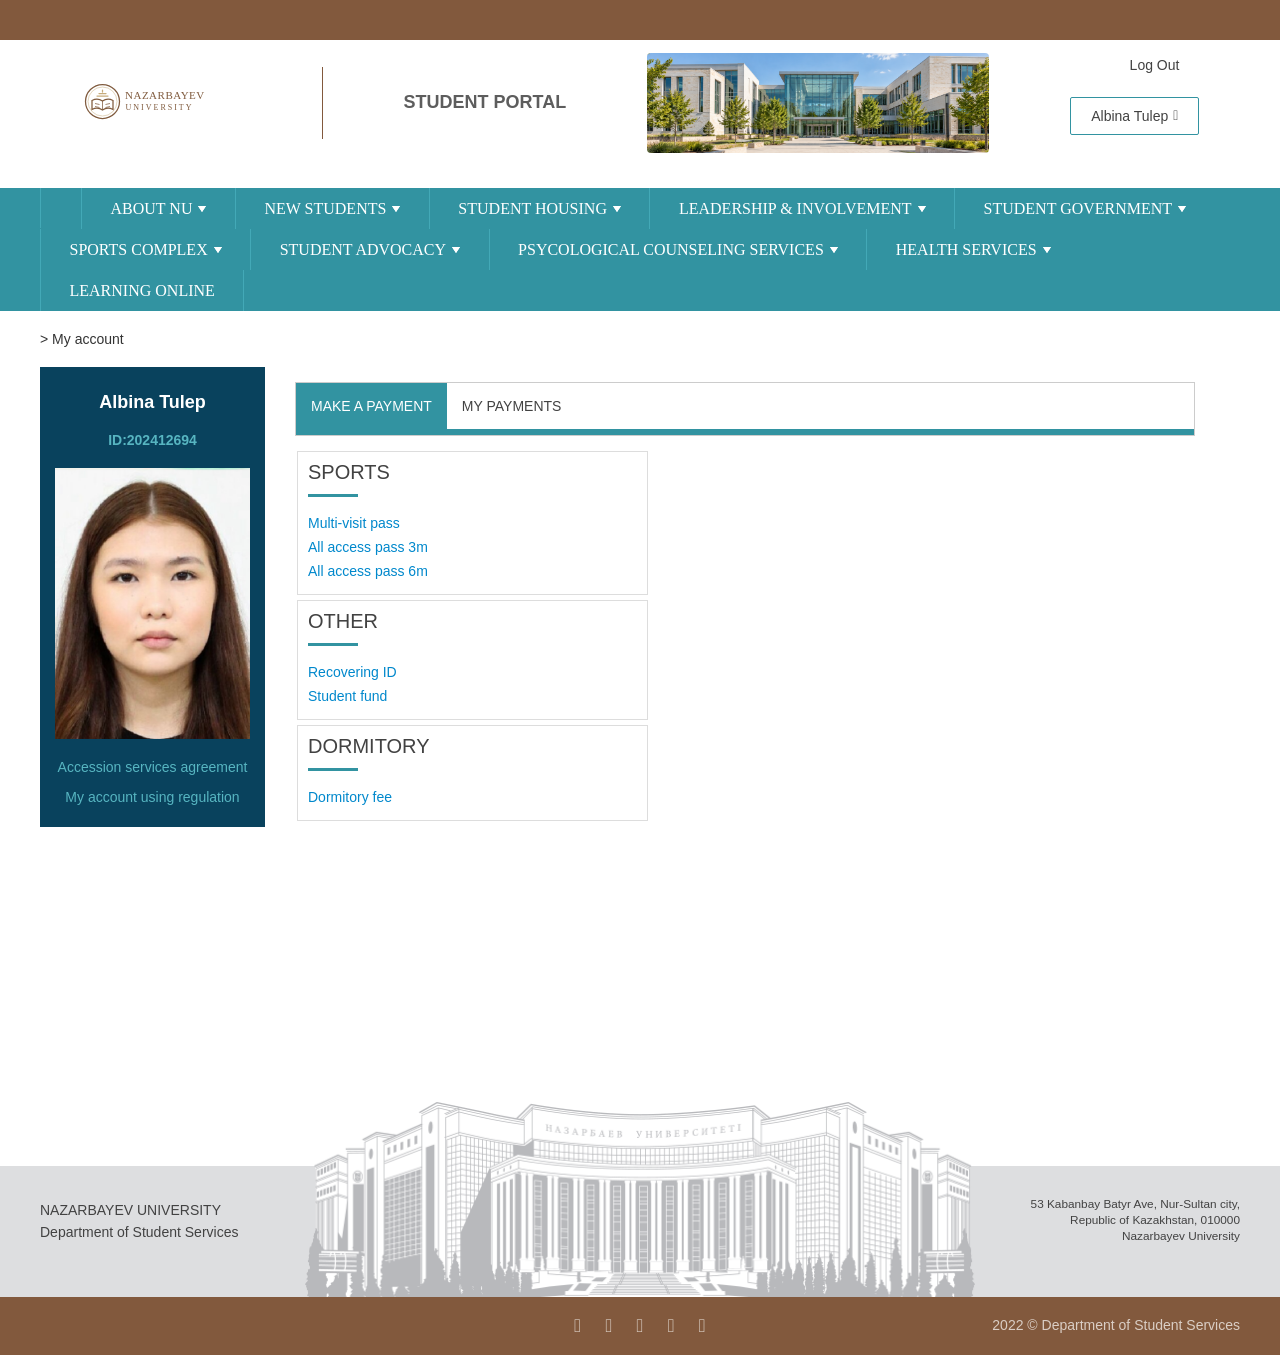
==== commit 6a200727: "Replace broken header images with local demo assets" ====
--- a/index.html
+++ b/index.html
@@ -175,10 +175,7 @@
 
 <div class="header__logo-nu">
                 <a class="header__link" rel="noopener" target="_blank" href="https://nu.edu.kz/">
-                    <picture>
-                        <source srcset="/wps/contenthandler/dav/themelist/student.theme.adaptive-test-version-v/img/svg-nu-logo.svg" type="image/svg+xml">
-                        <img class="header__image img__logo-nu" srcset="/wps/contenthandler/dav/themelist/student.theme.adaptive-test-version-v/img/nu-logo.png" alt="Nazarbayev University" title="Nazarbayev University">
-                    </picture>
+                    <img class="header__image img__logo-nu" src="./My account_files/demo-university-logo.svg" width="160" height="45" alt="Nazarbayev University" title="Nazarbayev University — demo emblem">
                 </a>
             </div>
             <div class="header__logos-delimiter"></div>
@@ -192,10 +189,7 @@
             </div>
 
             <div class="header__img-nu">
-                <picture>
-                    <source srcset="/wps/contenthandler/dav/themelist/student.theme.adaptive-test-version-v/img/nu_build.svg" type="image/svg+xml">
-                    <img class="header__image img__build" srcset="/wps/contenthandler/dav/themelist/student.theme.adaptive-test-version-v/img/nu_build.png" alt="Nazarbayev University" title="Nazarbayev University">
-                </picture>
+                <img class="header__image img__build" src="./My account_files/demo-campus.png" width="342" height="100" style="width:100%;height:100px;object-fit:cover;border-radius:4px;display:block" alt="Illustration of a fictional university campus" title="Demo campus image">
             </div><div class="header__profile-nu">
 			<span class="header__log-out">
             <a href="https://my.nu.edu.kz/wps/myportal/student/!ut/p/b1/[base64]!!/dl4/d5/L3dDb1ZJQSEhL3dPb0JKTnNBLzRIeWlELVVJV0dFIS90M1RISnh0S2phUS8xMjEzNS9sbw!!/">Log Out</a>
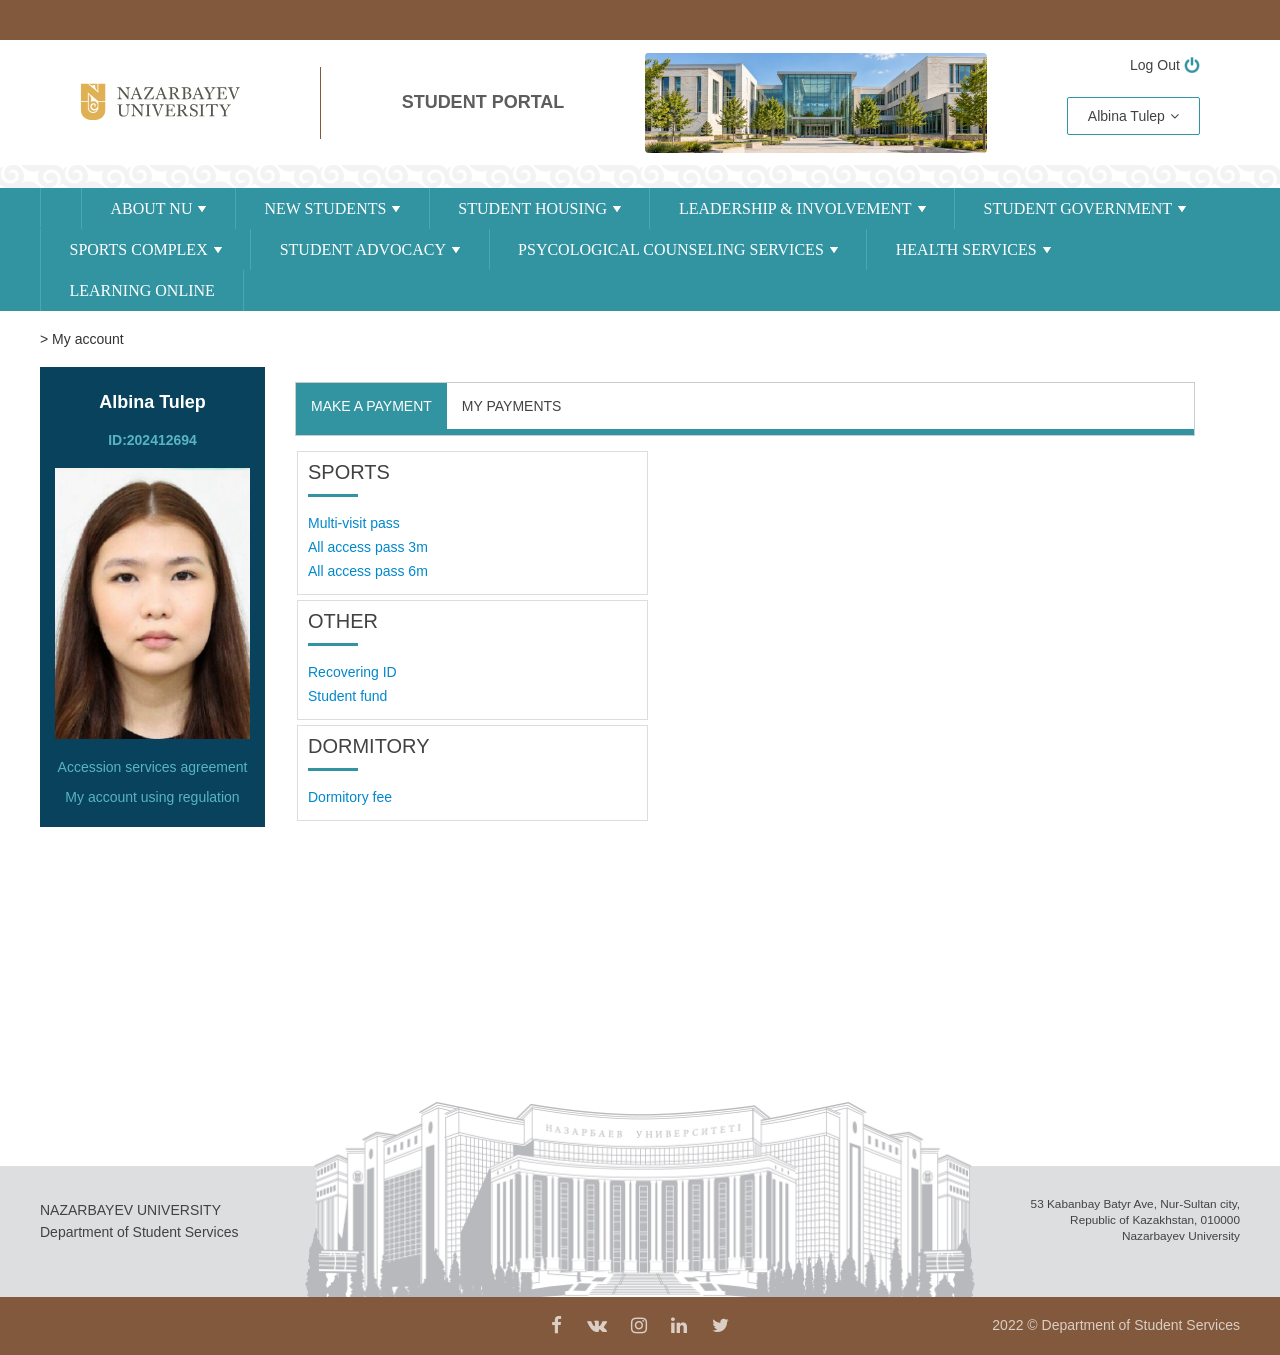
==== commit f2a929c9: "Restore portal logo and mobile header and footer icons" ====
--- a/index.html
+++ b/index.html
@@ -175,7 +175,7 @@
 
 <div class="header__logo-nu">
                 <a class="header__link" rel="noopener" target="_blank" href="https://nu.edu.kz/">
-                    <img class="header__image img__logo-nu" src="./My account_files/demo-university-logo.svg" width="160" height="45" alt="Nazarbayev University" title="Nazarbayev University — demo emblem">
+                    <img class="header__image img__logo-nu" src="./My account_files/img/nu-logo.svg" width="160" height="45" alt="Nazarbayev University" title="Nazarbayev University">
                 </a>
             </div>
             <div class="header__logos-delimiter"></div>
@@ -240,7 +240,7 @@
 	<nav class="nav" role="navigation">	   
 		
 
- <button class="btn__first" data-toggle="collapse-headermenu" data-target=".sm-mint.collapse" data-text="Collapse" onclick="myFunction()" id="collapse-headermenu" aria-expanded="false">
+ <button class="btn__first" data-toggle="collapse-headermenu" data-target=".sm-mint.collapse" data-text="Collapse" id="collapse-headermenu" aria-expanded="false">
 <i class="fa fa-bars"></i>
 <i class="fa fa-times"></i>
 <span class="title-menu">Menu</span>
@@ -1364,10 +1364,10 @@
 
 
           <div class="footer__collapse">
-               <button class="btn btn-block btn__first" data-toggle="collapse-footermenu" data-target=".block.collapse" data-text="Collapse" onclick="myFunction()" id="collapse-footermenu" aria-expanded="false">
+               <button class="btn btn-block btn__first" data-toggle="collapse-footermenu" data-target=".block.collapse" data-text="Collapse" id="collapse-footermenu" aria-expanded="false">
                     Contacts
-                    <i data-toggle="collapse-footermenu" data-target=".block.collapse" data-text="Collapse" onclick="myFunction()" class="fa fa-chevron-down"></i>
-                    <i data-toggle="collapse-footermenu" data-target=".block.collapse" data-text="Collapse" onclick="myFunction()" class="fa fa-chevron-up"></i>
+                    <i data-toggle="collapse-footermenu" data-target=".block.collapse" data-text="Collapse" class="fa fa-chevron-down"></i>
+                    <i data-toggle="collapse-footermenu" data-target=".block.collapse" data-text="Collapse" class="fa fa-chevron-up"></i>
                 </button>
 
                 <div class="footer__header view-port block collapse">
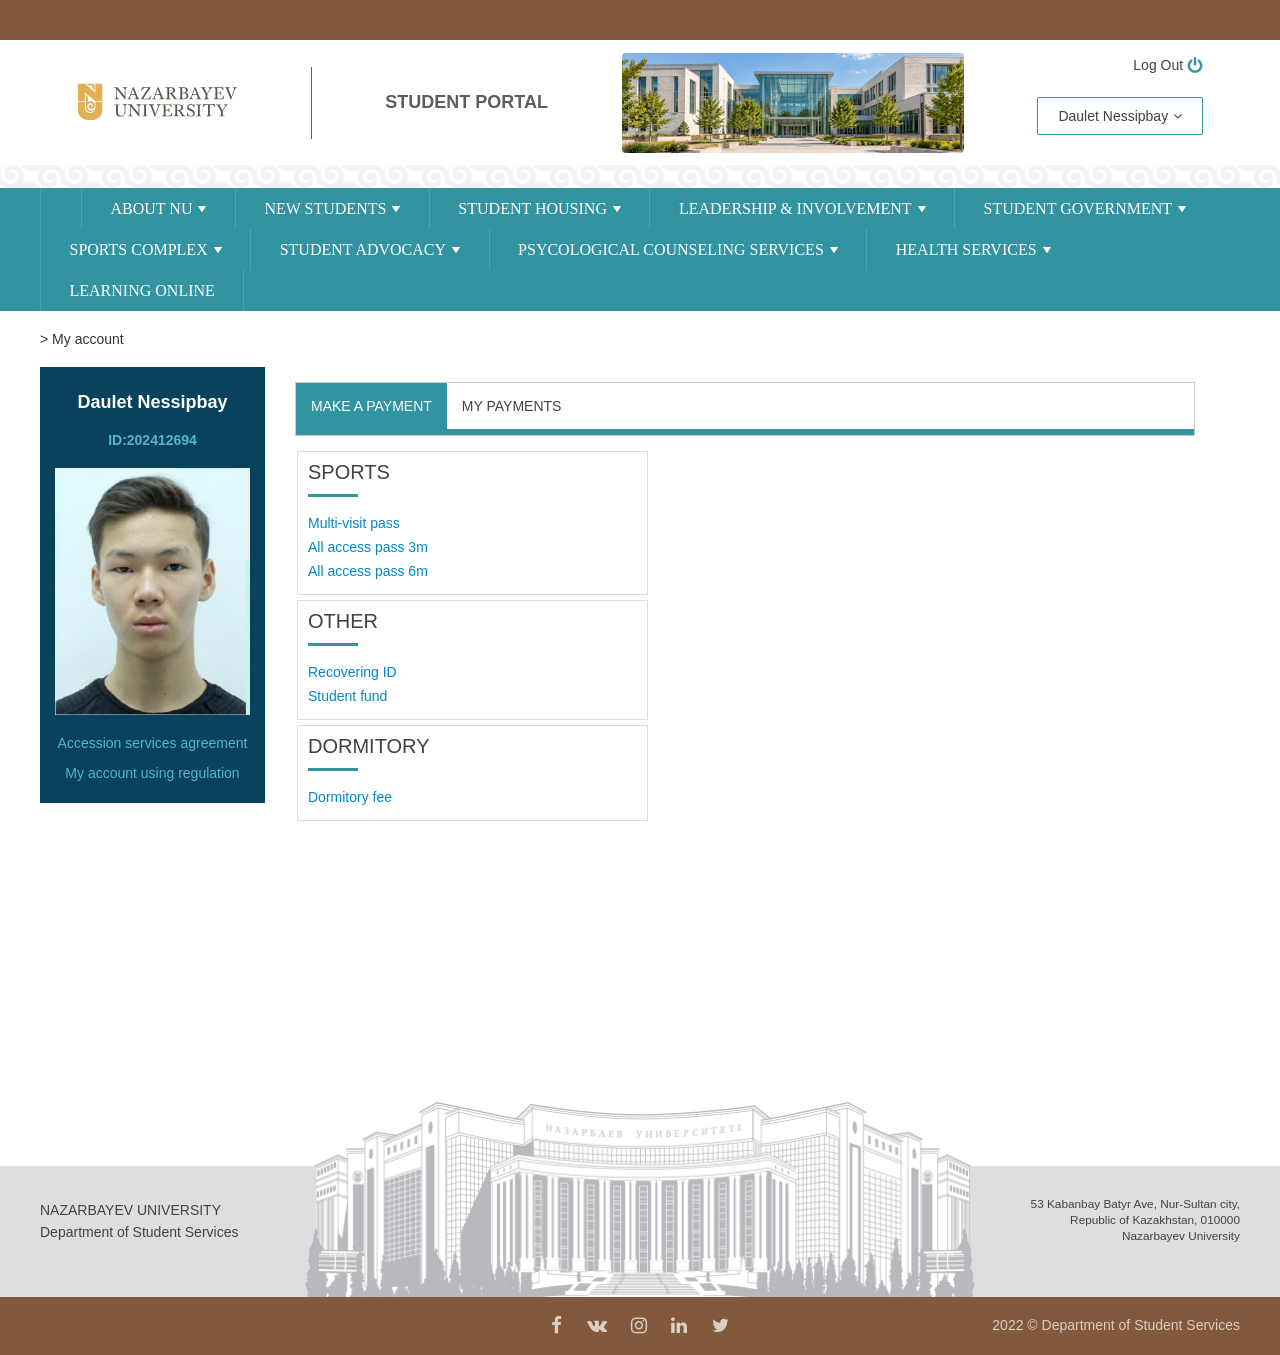
==== commit 0627f4d9: "Update profile name to Daulet Nessipbay and replace photo" ====
--- a/index.html
+++ b/index.html
@@ -200,7 +200,7 @@
 
 <span class="df fj-sb">
 	
-		Albina Tulep
+		Daulet Nessipbay
 	
 
 <i class="fa fa-angle-down ml5"></i>
@@ -208,7 +208,7 @@
 
 	<!-- <script type="text/javascript">
 		$(document).ready(function(){
-			var user_fullname = "[Albina Tulep]";
+			var user_fullname = "[Daulet Nessipbay]";
 			document.getElementById("user_fullname").innerHTML = user_fullname.substr(1).slice(0, -1);
 		});
 	</script>
@@ -1173,10 +1173,10 @@
 		
 		   <div class="photo photo__bg">
                 <div class="user user__center">
-					<h3 class="user__name">Albina Tulep</h3>
+					<h3 class="user__name">Daulet Nessipbay</h3>
                     <div class="user__id">ID:202412694</div>
                 </div>
-                <img class="photo__img" src="[data-uri]">
+                <img class="photo__img" src="[data-uri]">
                 <div class="user user__center">
 					<p class="linkP user__link" style="text-align: center; color: #57b5c1" onclick="document.getElementById('agreementDoc').style.display = 'block';">Accession services agreement
 					</p><p class="linkP user__link" style="text-align: center; color: #57b5c1" onclick="document.getElementById('regulationDoc').style.display = 'block';">My account using regulation
@@ -1261,7 +1261,7 @@
     <script type="text/javascript">
         var basePath = "/my-main-web/";
         var portalUserUID = '202412694';
-        var portalUserName = 'Albina Tulep';
+        var portalUserName = 'Daulet Nessipbay';
         var alfaBankUrl = '';
         var paymentType = '';
         var running_mode = 'prod';
@@ -1412,7 +1412,7 @@
 <script type="text/javascript">
 (function(){
 	ibmCfg.controllers = {rendering: null,navigation: null,dnd: null};
-	ibmCfg.userName = "[Albina Tulep]";
+	ibmCfg.userName = "[Daulet Nessipbay]";
 	dojo.mixin(ibmCfg.themeConfig, {editModeJSURL: "/portal_dojo/v1.4.3/com/ibm/themes/PageBuilder2/theme.edit.js",themeUniqueName: "ZJ_2OQEAB1A0OVN80QI9U85UJ0O11",skinRootURI: stripTrailingSlash("/wps/mycontenthandler/student/!ut/p/digest!hjSALJ7MVOo1CfhueoVEUA/dav/fs-type1/skins"),themeRootURI: stripTrailingSlash("/wps/mycontenthandler/student/!ut/p/digest!hjSALJ7MVOo1CfhueoVEUA/dav/fs-type1/themes/student.theme.adaptive-test-version-inner-ppages/"),commonResourcesRootURI: stripTrailingSlash("/wps/mycontenthandler/student/!ut/p/digest!hjSALJ7MVOo1CfhueoVEUA/dav/fs-type1/common-resources"),isRTL: false,handleBrowserResize: "null",isPageRenderModeCSA: false,navHiddenMetadata: ["com.ibm.portal.rendertype","param.sharing.scope","com.ibm.portal.Hidden","com.ibm.portal.cp.tagging.isTaggingDisabled","com.ibm.portal.cp.rating.isRatingDisabled","com.ibm.portal.theme.template.file.name.html","com.ibm.portal.layout.template.ref","com.ibm.portal.static.page.file.name.html"],portletOverridePageTitle: "My account",currentContentNodeOID: "Z6_2OQEAB1A0GS340A51PPRV120K4",contextMenus: {}});
 	var portalContext = "/wps",contextRegExp = new RegExp("^" + portalContext),locale = "en",formattedLocale = locale.replace(/_/, "-").replace(/iw/, "he").toLowerCase(),contentHandlerURI = "/wps/mycontenthandler/student/!ut/p/digest!KZ78xySuSDNSwPTjf3mbcg/",contentHandlerURIPublic = "/wps/contenthandler/student/!ut/p/digest!KZ78xySuSDNSwPTjf3mbcg/";
 	dojo.mixin(ibmCfg.enablerConfig, {"com.ibm.mashups.proxy.url" : "/wps/proxy","com.ibm.mashups.contextroot" : "/wps","com.ibm.mashups.productname" : "IBM WebSphere Portal","com.ibm.mashups.contenthandler.private": contentHandlerURI.replace(contextRegExp, ""),"com.ibm.mashups.contenthandler.public": contentHandlerURIPublic.replace(contextRegExp, ""),anonymousUser: false,"com.ibm.mashups.anonymous.mode" : "false",locale: formattedLocale,"displayLocale": formattedLocale,sessionId: "GfKVCoU-P4OTfZ8vcxERj4D",fontSizeEnlarged: (function(){var localePref = formattedLocale.substr(0,2);return localePref=="zh"||localePref=="ja"||localePref=="ko";})(),extensions: [],"serviceDocumentUrl":"/wps/mycontenthandler/student/!ut/p/digest!KZ78xySuSDNSwPTjf3mbcg/model/service-document",user:"202412694"});
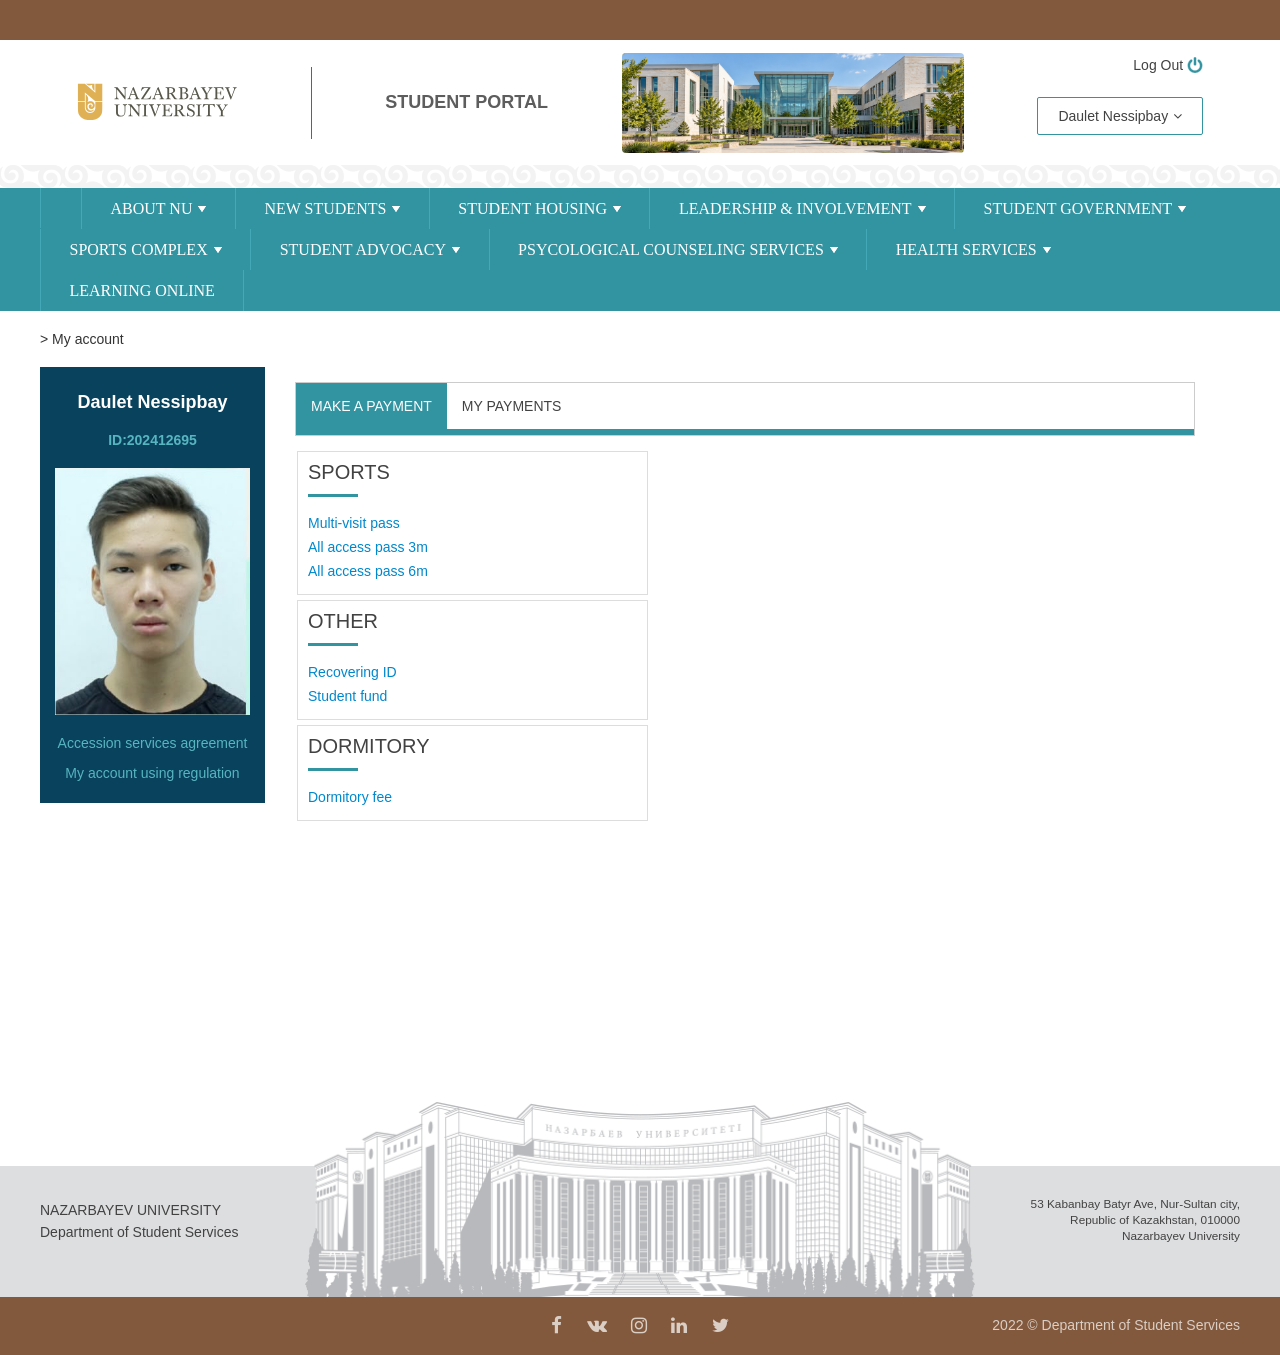
==== commit 63de42c0: "push" ====
--- a/index.html
+++ b/index.html
@@ -1174,7 +1174,7 @@
 		   <div class="photo photo__bg">
                 <div class="user user__center">
 					<h3 class="user__name">Daulet Nessipbay</h3>
-                    <div class="user__id">ID:202412694</div>
+                    <div class="user__id">ID:202412695</div>
                 </div>
                 <img class="photo__img" src="[data-uri]">
                 <div class="user user__center">
@@ -1260,7 +1260,7 @@
     <title>My account</title>
     <script type="text/javascript">
         var basePath = "/my-main-web/";
-        var portalUserUID = '202412694';
+        var portalUserUID = '202412695';
         var portalUserName = 'Daulet Nessipbay';
         var alfaBankUrl = '';
         var paymentType = '';
@@ -1415,8 +1415,8 @@
 	ibmCfg.userName = "[Daulet Nessipbay]";
 	dojo.mixin(ibmCfg.themeConfig, {editModeJSURL: "/portal_dojo/v1.4.3/com/ibm/themes/PageBuilder2/theme.edit.js",themeUniqueName: "ZJ_2OQEAB1A0OVN80QI9U85UJ0O11",skinRootURI: stripTrailingSlash("/wps/mycontenthandler/student/!ut/p/digest!hjSALJ7MVOo1CfhueoVEUA/dav/fs-type1/skins"),themeRootURI: stripTrailingSlash("/wps/mycontenthandler/student/!ut/p/digest!hjSALJ7MVOo1CfhueoVEUA/dav/fs-type1/themes/student.theme.adaptive-test-version-inner-ppages/"),commonResourcesRootURI: stripTrailingSlash("/wps/mycontenthandler/student/!ut/p/digest!hjSALJ7MVOo1CfhueoVEUA/dav/fs-type1/common-resources"),isRTL: false,handleBrowserResize: "null",isPageRenderModeCSA: false,navHiddenMetadata: ["com.ibm.portal.rendertype","param.sharing.scope","com.ibm.portal.Hidden","com.ibm.portal.cp.tagging.isTaggingDisabled","com.ibm.portal.cp.rating.isRatingDisabled","com.ibm.portal.theme.template.file.name.html","com.ibm.portal.layout.template.ref","com.ibm.portal.static.page.file.name.html"],portletOverridePageTitle: "My account",currentContentNodeOID: "Z6_2OQEAB1A0GS340A51PPRV120K4",contextMenus: {}});
 	var portalContext = "/wps",contextRegExp = new RegExp("^" + portalContext),locale = "en",formattedLocale = locale.replace(/_/, "-").replace(/iw/, "he").toLowerCase(),contentHandlerURI = "/wps/mycontenthandler/student/!ut/p/digest!KZ78xySuSDNSwPTjf3mbcg/",contentHandlerURIPublic = "/wps/contenthandler/student/!ut/p/digest!KZ78xySuSDNSwPTjf3mbcg/";
-	dojo.mixin(ibmCfg.enablerConfig, {"com.ibm.mashups.proxy.url" : "/wps/proxy","com.ibm.mashups.contextroot" : "/wps","com.ibm.mashups.productname" : "IBM WebSphere Portal","com.ibm.mashups.contenthandler.private": contentHandlerURI.replace(contextRegExp, ""),"com.ibm.mashups.contenthandler.public": contentHandlerURIPublic.replace(contextRegExp, ""),anonymousUser: false,"com.ibm.mashups.anonymous.mode" : "false",locale: formattedLocale,"displayLocale": formattedLocale,sessionId: "GfKVCoU-P4OTfZ8vcxERj4D",fontSizeEnlarged: (function(){var localePref = formattedLocale.substr(0,2);return localePref=="zh"||localePref=="ja"||localePref=="ko";})(),extensions: [],"serviceDocumentUrl":"/wps/mycontenthandler/student/!ut/p/digest!KZ78xySuSDNSwPTjf3mbcg/model/service-document",user:"202412694"});
-	dojo.mixin(ibmCfg.portalConfig, {portalURI: "/wps/myportal",locale: locale,contentHandlerURI: contentHandlerURI,themeRootURI:  "/PageBuilder2/themes/html/PageBuilder2",parentPageID: "Z6_2OQEAB1A0GL160AKJQ5F7920L6",currentPageOID: "Z6_2OQEAB1A0GS340A51PPRV120K4",bootstrapState: "&lt;?xml version=\&#034;1.0\&#034; encoding=\&#034;UTF-8\&#034;?&gt;&lt;root xmlns=\&#034;http://www.ibm.com/xmlns/prod/websphere/portal/v6.1/portal-state\&#034; session=\&#034;233319503\&#034;&gt;&lt;state type=\&#034;navigational\&#034;&gt;&lt;selection selection-node=\&#034;Z6_2OQEAB1A0GS340A51PPRV120K4\&#034;&gt;&lt;mapping src=\&#034;Z6_000000000000000000000000A0\&#034; dst=\&#034;Z6_2OQEAB1A0GVN80QI9UOS8N20G1\&#034;/&gt;&lt;mapping src=\&#034;Z6_2OQEAB1A0GL160AKJQ5F7920L6\&#034; dst=\&#034;Z6_2OQEAB1A0GS340A51PPRV120K4\&#034;/&gt;&lt;mapping src=\&#034;Z6_2OQEAB1A0GVN80QI9UOS8N20G1\&#034; dst=\&#034;Z6_2OQEAB1A0OU4A0QIPV3BSE1081\&#034;/&gt;&lt;mapping src=\&#034;Z6_2OQEAB1A0OU4A0QIPV3BSE1081\&#034; dst=\&#034;Z6_2OQEAB1A0GS340A51PPRV120K4\&#034;/&gt;&lt;/selection&gt;&lt;expansions&gt;&lt;node id=\&#034;Z6_2OQEAB1A0GL160AKJQ5F7920D4\&#034;/&gt;&lt;node id=\&#034;Z6_000000000000000000000000A0\&#034;/&gt;&lt;node id=\&#034;Z6_2OQEAB1A0GL160AKJQ5F7920L6\&#034;/&gt;&lt;/expansions&gt;&lt;theme-template&gt;Home&lt;/theme-template&gt;&lt;/state&gt;&lt;/root&gt;".replace(/&lt;/gm, "<").replace(/&gt;/gm, ">").replace(/&amp;/gm, "&").replace(/&#039;/gm, "\'").replace(/&#034;/gm, "\""),currentUser: "202412694",currentUserOID: "Z9eAeN9E23QS653D0JMOC4JOEJM46GPCCMM072RO0JMCCMPCC3HH6I1EAJROC53",isUserLoggedIn: true,aggregatedStyle: "null",  wcmPageMetadata: {contentRoot: "null",sharingScope: "null"}});})();
+	dojo.mixin(ibmCfg.enablerConfig, {"com.ibm.mashups.proxy.url" : "/wps/proxy","com.ibm.mashups.contextroot" : "/wps","com.ibm.mashups.productname" : "IBM WebSphere Portal","com.ibm.mashups.contenthandler.private": contentHandlerURI.replace(contextRegExp, ""),"com.ibm.mashups.contenthandler.public": contentHandlerURIPublic.replace(contextRegExp, ""),anonymousUser: false,"com.ibm.mashups.anonymous.mode" : "false",locale: formattedLocale,"displayLocale": formattedLocale,sessionId: "GfKVCoU-P4OTfZ8vcxERj4D",fontSizeEnlarged: (function(){var localePref = formattedLocale.substr(0,2);return localePref=="zh"||localePref=="ja"||localePref=="ko";})(),extensions: [],"serviceDocumentUrl":"/wps/mycontenthandler/student/!ut/p/digest!KZ78xySuSDNSwPTjf3mbcg/model/service-document",user:"202412695"});
+	dojo.mixin(ibmCfg.portalConfig, {portalURI: "/wps/myportal",locale: locale,contentHandlerURI: contentHandlerURI,themeRootURI:  "/PageBuilder2/themes/html/PageBuilder2",parentPageID: "Z6_2OQEAB1A0GL160AKJQ5F7920L6",currentPageOID: "Z6_2OQEAB1A0GS340A51PPRV120K4",bootstrapState: "&lt;?xml version=\&#034;1.0\&#034; encoding=\&#034;UTF-8\&#034;?&gt;&lt;root xmlns=\&#034;http://www.ibm.com/xmlns/prod/websphere/portal/v6.1/portal-state\&#034; session=\&#034;233319503\&#034;&gt;&lt;state type=\&#034;navigational\&#034;&gt;&lt;selection selection-node=\&#034;Z6_2OQEAB1A0GS340A51PPRV120K4\&#034;&gt;&lt;mapping src=\&#034;Z6_000000000000000000000000A0\&#034; dst=\&#034;Z6_2OQEAB1A0GVN80QI9UOS8N20G1\&#034;/&gt;&lt;mapping src=\&#034;Z6_2OQEAB1A0GL160AKJQ5F7920L6\&#034; dst=\&#034;Z6_2OQEAB1A0GS340A51PPRV120K4\&#034;/&gt;&lt;mapping src=\&#034;Z6_2OQEAB1A0GVN80QI9UOS8N20G1\&#034; dst=\&#034;Z6_2OQEAB1A0OU4A0QIPV3BSE1081\&#034;/&gt;&lt;mapping src=\&#034;Z6_2OQEAB1A0OU4A0QIPV3BSE1081\&#034; dst=\&#034;Z6_2OQEAB1A0GS340A51PPRV120K4\&#034;/&gt;&lt;/selection&gt;&lt;expansions&gt;&lt;node id=\&#034;Z6_2OQEAB1A0GL160AKJQ5F7920D4\&#034;/&gt;&lt;node id=\&#034;Z6_000000000000000000000000A0\&#034;/&gt;&lt;node id=\&#034;Z6_2OQEAB1A0GL160AKJQ5F7920L6\&#034;/&gt;&lt;/expansions&gt;&lt;theme-template&gt;Home&lt;/theme-template&gt;&lt;/state&gt;&lt;/root&gt;".replace(/&lt;/gm, "<").replace(/&gt;/gm, ">").replace(/&amp;/gm, "&").replace(/&#039;/gm, "\'").replace(/&#034;/gm, "\""),currentUser: "202412695",currentUserOID: "Z9eAeN9E23QS653D0JMOC4JOEJM46GPCCMM072RO0JMCCMPCC3HH6I1EAJROC53",isUserLoggedIn: true,aggregatedStyle: "null",  wcmPageMetadata: {contentRoot: "null",sharingScope: "null"}});})();
 </script>
 <script type="text/javascript">
 
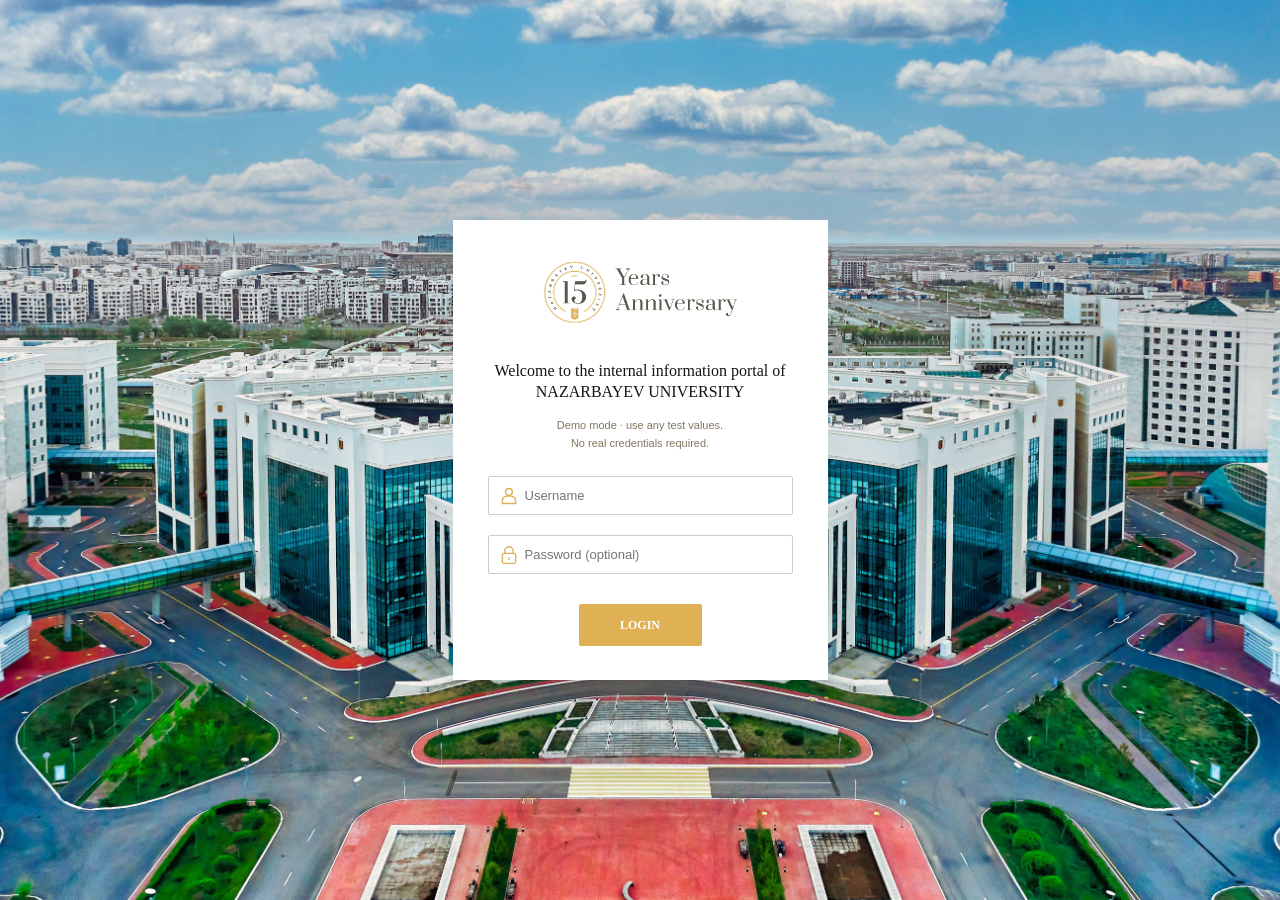
==== commit 423378b2: "Add browser-only demo login and logout without backend requests" ====
--- a/index.html
+++ b/index.html
@@ -1,1626 +1,34 @@
-<!DOCTYPE html>
-<!-- saved from url=(0328)https://my.nu.edu.kz/wps/myportal/student/!ut/p/b1/[base64]/dl4/d5/L2dJQSEvUUt3QS80SmtFL1o2XzJPUUVBQjFBMEdTMzQwQTUxUFBSVjEyMEs0/ -->
-<html xmlns="http://www.w3.org/1999/xhtml" lang="ru" xml:lang="ru" class="dj_webkit dj_chrome dj_contentbox x-strict"><head><meta http-equiv="Content-Type" content="text/html; charset=UTF-8"><style>body {transition: opacity ease-in 0.2s; } 
-body[unresolved] {opacity: 0; display: block; overflow: hidden; position: relative; } 
-</style><style type="text/css">.tippy-iOS{cursor:pointer!important}.tippy-notransition{transition:none!important}.tippy-popper{-webkit-perspective:700px;perspective:700px;z-index:9999;outline:0;transition-timing-function:cubic-bezier(.165,.84,.44,1);pointer-events:none;line-height:1.4;max-width:calc(100% - 10px)}.tippy-popper[x-placement^=top] .tippy-backdrop{border-radius:40% 40% 0 0}.tippy-popper[x-placement^=top] .tippy-roundarrow{bottom:-8px;-webkit-transform-origin:50% 0;transform-origin:50% 0}.tippy-popper[x-placement^=top] .tippy-roundarrow svg{position:absolute;left:0;-webkit-transform:rotate(180deg);transform:rotate(180deg)}.tippy-popper[x-placement^=top] .tippy-arrow{border-top:8px solid #333;border-right:8px solid transparent;border-left:8px solid transparent;bottom:-7px;margin:0 6px;-webkit-transform-origin:50% 0;transform-origin:50% 0}.tippy-popper[x-placement^=top] .tippy-backdrop{-webkit-transform-origin:0 25%;transform-origin:0 25%}.tippy-popper[x-placement^=top] .tippy-backdrop[data-state=visible]{-webkit-transform:scale(1) translate(-50%,-55%);transform:scale(1) translate(-50%,-55%)}.tippy-popper[x-placement^=top] .tippy-backdrop[data-state=hidden]{-webkit-transform:scale(.2) translate(-50%,-45%);transform:scale(.2) translate(-50%,-45%);opacity:0}.tippy-popper[x-placement^=top] [data-animation=shift-toward][data-state=visible]{-webkit-transform:translateY(-10px);transform:translateY(-10px)}.tippy-popper[x-placement^=top] [data-animation=shift-toward][data-state=hidden]{opacity:0;-webkit-transform:translateY(-20px);transform:translateY(-20px)}.tippy-popper[x-placement^=top] [data-animation=perspective]{-webkit-transform-origin:bottom;transform-origin:bottom}.tippy-popper[x-placement^=top] [data-animation=perspective][data-state=visible]{-webkit-transform:translateY(-10px) rotateX(0);transform:translateY(-10px) rotateX(0)}.tippy-popper[x-placement^=top] [data-animation=perspective][data-state=hidden]{opacity:0;-webkit-transform:translateY(0) rotateX(60deg);transform:translateY(0) rotateX(60deg)}.tippy-popper[x-placement^=top] [data-animation=fade][data-state=visible]{-webkit-transform:translateY(-10px);transform:translateY(-10px)}.tippy-popper[x-placement^=top] [data-animation=fade][data-state=hidden]{opacity:0;-webkit-transform:translateY(-10px);transform:translateY(-10px)}.tippy-popper[x-placement^=top] [data-animation=shift-away][data-state=visible]{-webkit-transform:translateY(-10px);transform:translateY(-10px)}.tippy-popper[x-placement^=top] [data-animation=shift-away][data-state=hidden]{opacity:0;-webkit-transform:translateY(0);transform:translateY(0)}.tippy-popper[x-placement^=top] [data-animation=scale][data-state=visible]{-webkit-transform:translateY(-10px) scale(1);transform:translateY(-10px) scale(1)}.tippy-popper[x-placement^=top] [data-animation=scale][data-state=hidden]{opacity:0;-webkit-transform:translateY(0) scale(.5);transform:translateY(0) scale(.5)}.tippy-popper[x-placement^=bottom] .tippy-backdrop{border-radius:0 0 30% 30%}.tippy-popper[x-placement^=bottom] .tippy-roundarrow{top:-8px;-webkit-transform-origin:50% 100%;transform-origin:50% 100%}.tippy-popper[x-placement^=bottom] .tippy-roundarrow svg{position:absolute;left:0;-webkit-transform:rotate(0);transform:rotate(0)}.tippy-popper[x-placement^=bottom] .tippy-arrow{border-bottom:8px solid #333;border-right:8px solid transparent;border-left:8px solid transparent;top:-7px;margin:0 6px;-webkit-transform-origin:50% 100%;transform-origin:50% 100%}.tippy-popper[x-placement^=bottom] .tippy-backdrop{-webkit-transform-origin:0 -50%;transform-origin:0 -50%}.tippy-popper[x-placement^=bottom] .tippy-backdrop[data-state=visible]{-webkit-transform:scale(1) translate(-50%,-45%);transform:scale(1) translate(-50%,-45%)}.tippy-popper[x-placement^=bottom] .tippy-backdrop[data-state=hidden]{-webkit-transform:scale(.2) translate(-50%);transform:scale(.2) translate(-50%);opacity:0}.tippy-popper[x-placement^=bottom] [data-animation=shift-toward][data-state=visible]{-webkit-transform:translateY(10px);transform:translateY(10px)}.tippy-popper[x-placement^=bottom] [data-animation=shift-toward][data-state=hidden]{opacity:0;-webkit-transform:translateY(20px);transform:translateY(20px)}.tippy-popper[x-placement^=bottom] [data-animation=perspective]{-webkit-transform-origin:top;transform-origin:top}.tippy-popper[x-placement^=bottom] [data-animation=perspective][data-state=visible]{-webkit-transform:translateY(10px) rotateX(0);transform:translateY(10px) rotateX(0)}.tippy-popper[x-placement^=bottom] [data-animation=perspective][data-state=hidden]{opacity:0;-webkit-transform:translateY(0) rotateX(-60deg);transform:translateY(0) rotateX(-60deg)}.tippy-popper[x-placement^=bottom] [data-animation=fade][data-state=visible]{-webkit-transform:translateY(10px);transform:translateY(10px)}.tippy-popper[x-placement^=bottom] [data-animation=fade][data-state=hidden]{opacity:0;-webkit-transform:translateY(10px);transform:translateY(10px)}.tippy-popper[x-placement^=bottom] [data-animation=shift-away][data-state=visible]{-webkit-transform:translateY(10px);transform:translateY(10px)}.tippy-popper[x-placement^=bottom] [data-animation=shift-away][data-state=hidden]{opacity:0;-webkit-transform:translateY(0);transform:translateY(0)}.tippy-popper[x-placement^=bottom] [data-animation=scale][data-state=visible]{-webkit-transform:translateY(10px) scale(1);transform:translateY(10px) scale(1)}.tippy-popper[x-placement^=bottom] [data-animation=scale][data-state=hidden]{opacity:0;-webkit-transform:translateY(0) scale(.5);transform:translateY(0) scale(.5)}.tippy-popper[x-placement^=left] .tippy-backdrop{border-radius:50% 0 0 50%}.tippy-popper[x-placement^=left] .tippy-roundarrow{right:-16px;-webkit-transform-origin:33.33333333% 50%;transform-origin:33.33333333% 50%}.tippy-popper[x-placement^=left] .tippy-roundarrow svg{position:absolute;left:0;-webkit-transform:rotate(90deg);transform:rotate(90deg)}.tippy-popper[x-placement^=left] .tippy-arrow{border-left:8px solid #333;border-top:8px solid transparent;border-bottom:8px solid transparent;right:-7px;margin:3px 0;-webkit-transform-origin:0 50%;transform-origin:0 50%}.tippy-popper[x-placement^=left] .tippy-backdrop{-webkit-transform-origin:50% 0;transform-origin:50% 0}.tippy-popper[x-placement^=left] .tippy-backdrop[data-state=visible]{-webkit-transform:scale(1) translate(-50%,-50%);transform:scale(1) translate(-50%,-50%)}.tippy-popper[x-placement^=left] .tippy-backdrop[data-state=hidden]{-webkit-transform:scale(.2) translate(-75%,-50%);transform:scale(.2) translate(-75%,-50%);opacity:0}.tippy-popper[x-placement^=left] [data-animation=shift-toward][data-state=visible]{-webkit-transform:translateX(-10px);transform:translateX(-10px)}.tippy-popper[x-placement^=left] [data-animation=shift-toward][data-state=hidden]{opacity:0;-webkit-transform:translateX(-20px);transform:translateX(-20px)}.tippy-popper[x-placement^=left] [data-animation=perspective]{-webkit-transform-origin:right;transform-origin:right}.tippy-popper[x-placement^=left] [data-animation=perspective][data-state=visible]{-webkit-transform:translateX(-10px) rotateY(0);transform:translateX(-10px) rotateY(0)}.tippy-popper[x-placement^=left] [data-animation=perspective][data-state=hidden]{opacity:0;-webkit-transform:translateX(0) rotateY(-60deg);transform:translateX(0) rotateY(-60deg)}.tippy-popper[x-placement^=left] [data-animation=fade][data-state=visible]{-webkit-transform:translateX(-10px);transform:translateX(-10px)}.tippy-popper[x-placement^=left] [data-animation=fade][data-state=hidden]{opacity:0;-webkit-transform:translateX(-10px);transform:translateX(-10px)}.tippy-popper[x-placement^=left] [data-animation=shift-away][data-state=visible]{-webkit-transform:translateX(-10px);transform:translateX(-10px)}.tippy-popper[x-placement^=left] [data-animation=shift-away][data-state=hidden]{opacity:0;-webkit-transform:translateX(0);transform:translateX(0)}.tippy-popper[x-placement^=left] [data-animation=scale][data-state=visible]{-webkit-transform:translateX(-10px) scale(1);transform:translateX(-10px) scale(1)}.tippy-popper[x-placement^=left] [data-animation=scale][data-state=hidden]{opacity:0;-webkit-transform:translateX(0) scale(.5);transform:translateX(0) scale(.5)}.tippy-popper[x-placement^=right] .tippy-backdrop{border-radius:0 50% 50% 0}.tippy-popper[x-placement^=right] .tippy-roundarrow{left:-16px;-webkit-transform-origin:66.66666666% 50%;transform-origin:66.66666666% 50%}.tippy-popper[x-placement^=right] .tippy-roundarrow svg{position:absolute;left:0;-webkit-transform:rotate(-90deg);transform:rotate(-90deg)}.tippy-popper[x-placement^=right] .tippy-arrow{border-right:8px solid #333;border-top:8px solid transparent;border-bottom:8px solid transparent;left:-7px;margin:3px 0;-webkit-transform-origin:100% 50%;transform-origin:100% 50%}.tippy-popper[x-placement^=right] .tippy-backdrop{-webkit-transform-origin:-50% 0;transform-origin:-50% 0}.tippy-popper[x-placement^=right] .tippy-backdrop[data-state=visible]{-webkit-transform:scale(1) translate(-50%,-50%);transform:scale(1) translate(-50%,-50%)}.tippy-popper[x-placement^=right] .tippy-backdrop[data-state=hidden]{-webkit-transform:scale(.2) translate(-25%,-50%);transform:scale(.2) translate(-25%,-50%);opacity:0}.tippy-popper[x-placement^=right] [data-animation=shift-toward][data-state=visible]{-webkit-transform:translateX(10px);transform:translateX(10px)}.tippy-popper[x-placement^=right] [data-animation=shift-toward][data-state=hidden]{opacity:0;-webkit-transform:translateX(20px);transform:translateX(20px)}.tippy-popper[x-placement^=right] [data-animation=perspective]{-webkit-transform-origin:left;transform-origin:left}.tippy-popper[x-placement^=right] [data-animation=perspective][data-state=visible]{-webkit-transform:translateX(10px) rotateY(0);transform:translateX(10px) rotateY(0)}.tippy-popper[x-placement^=right] [data-animation=perspective][data-state=hidden]{opacity:0;-webkit-transform:translateX(0) rotateY(60deg);transform:translateX(0) rotateY(60deg)}.tippy-popper[x-placement^=right] [data-animation=fade][data-state=visible]{-webkit-transform:translateX(10px);transform:translateX(10px)}.tippy-popper[x-placement^=right] [data-animation=fade][data-state=hidden]{opacity:0;-webkit-transform:translateX(10px);transform:translateX(10px)}.tippy-popper[x-placement^=right] [data-animation=shift-away][data-state=visible]{-webkit-transform:translateX(10px);transform:translateX(10px)}.tippy-popper[x-placement^=right] [data-animation=shift-away][data-state=hidden]{opacity:0;-webkit-transform:translateX(0);transform:translateX(0)}.tippy-popper[x-placement^=right] [data-animation=scale][data-state=visible]{-webkit-transform:translateX(10px) scale(1);transform:translateX(10px) scale(1)}.tippy-popper[x-placement^=right] [data-animation=scale][data-state=hidden]{opacity:0;-webkit-transform:translateX(0) scale(.5);transform:translateX(0) scale(.5)}.tippy-tooltip{position:relative;color:#fff;border-radius:4px;font-size:.9rem;padding:.3rem .6rem;max-width:350px;text-align:center;will-change:transform;-webkit-font-smoothing:antialiased;-moz-osx-font-smoothing:grayscale;background-color:#333}.tippy-tooltip[data-size=small]{padding:.2rem .4rem;font-size:.75rem}.tippy-tooltip[data-size=large]{padding:.4rem .8rem;font-size:1rem}.tippy-tooltip[data-animatefill]{overflow:hidden;background-color:transparent}.tippy-tooltip[data-interactive],.tippy-tooltip[data-interactive] path{pointer-events:auto}.tippy-tooltip[data-inertia][data-state=visible]{transition-timing-function:cubic-bezier(.54,1.5,.38,1.11)}.tippy-tooltip[data-inertia][data-state=hidden]{transition-timing-function:ease}.tippy-arrow,.tippy-roundarrow{position:absolute;width:0;height:0}.tippy-roundarrow{width:24px;height:8px;fill:#333;pointer-events:none}.tippy-backdrop{position:absolute;will-change:transform;background-color:#333;border-radius:50%;width:calc(110% + 2rem);left:50%;top:50%;z-index:-1;transition:all cubic-bezier(.46,.1,.52,.98);-webkit-backface-visibility:hidden;backface-visibility:hidden}.tippy-backdrop:after{content:"";float:left;padding-top:100%}.tippy-backdrop+.tippy-content{transition-property:opacity;will-change:opacity}.tippy-backdrop+.tippy-content[data-state=visible]{opacity:1}.tippy-backdrop+.tippy-content[data-state=hidden]{opacity:0}</style>
-	
-	<meta http-equiv="X-UA-Compatible" content="IE=edge">
-	<meta name="viewport" content="width=device-width, initial-scale=1, shrink-to-fit=no">
-	<!--[if IE 7]>
-
-<script type="text/javascript">document.getElementsByTagName("html")[0].className+=" lotusui_ie lotusui_ie7";</script>
-<![endif]--> 
-<!--[if IE 8]>
-<script type="text/javascript">document.getElementsByTagName("html")[0].className+=" lotusui_ie8";</script>
-<![endif]-->
-
-
-<title>My account</title>
-
-<link id="com.ibm.lotus.NavStateUrl" rel="alternate" href="https://my.nu.edu.kz/wps/myportal/student/!ut/p/b1/[base64]!!/dl4/d5/L2dJQSEvUUt3QS80SmtFL1o2XzJPUUVBQjFBMEdTMzQwQTUxUFBSVjEyMEs0/">
-<link rel="bookmark" title="My account" href="https://my.nu.edu.kz/wps/myportal/student/!ut/p/b1/[base64]!!/dl4/d5/L2dJQSEvUUt3QS80SmtFL1o2XzJPUUVBQjFBMEdTMzQwQTUxUFBSVjEyMEs0/" hreflang="en">
-
-<link rel="schema.PORTAL_CP" href="http://www.ibm.com/xmlns/prod/websphere/portal/v7.0/portal-contextual-portal">
-<link href="https://my.nu.edu.kz/wps/mycontenthandler/student/!ut/p/digest!hjSALJ7MVOo1CfhueoVEUA/dav/fs-type1/themes/student.theme.adaptive-test-version-inner-ppages/images/favicon.ico" rel="shortcut icon" type="image/x-icon">
-<link rel="search" title="WebSphere Portal Tagging Search Service" href="https://my.nu.edu.kz/wps/mycontenthandler/student/!ut/p/digest!8xXFcGnWYfsTfwm06w6iig/tos/search?osbu=com.ibm.wps.cp.tagging.xml.opensearch.resources.TaggingSearch&amp;ossn=short-name&amp;osic16=%2Fwps%2Fmycontenthandler%2Fstudent%2F!ut%2Fp%2Fdigest!hjSALJ7MVOo1CfhueoVEUA%2Fdav%2Ffs-type1%2Fthemes%2Fstudent.theme.adaptive-test-version-inner-ppages%2Fimages%2Ffavicon.ico&amp;osde=description" type="application/opensearchdescription+xml"><!--<link rel="stylesheet" href="/wps/contenthandler/dav/themelist/student.theme.adaptive-test-version-v/css/reset.css"  type="text/css" />-->
-<!--<link rel="stylesheet" href="/wps/contenthandler/dav/themelist/student.theme.adaptive-test-version-v/css/main.css" type="text/css" />-->
-<!--<link rel="stylesheet" href="/wps/contenthandler/dav/themelist/student.theme.adaptive-test-version-v/css/inner.css" type="text/css" />-->
-<!--<link rel="stylesheet" href="/wps/contenthandler/dav/themelist/student.theme.adaptive-test-version-v/css/skins.css" type="text/css" />-->
-<link rel="stylesheet" href="./My account_files/bundle.min.css" type="text/css">
-<!--<link rel="stylesheet" href="/wps/contenthandler/dav/themelist/student.theme.adaptive-test-version-v/css/sm-core-css.css" type="text/css" />-->
-<!--<link rel="stylesheet" href="/wps/contenthandler/dav/themelist/student.theme.main.2/css/slider.css" type="text/css" />--Ð®
-<!--<link rel="stylesheet" href="/wps/contenthandler/dav/themelist/student.theme.main.2/css/mainnav.css" type="text/css" />-->
-
-
-<!--<link href='https://fonts.googleapis.com/css?family=PT+Sans:400,700,400italic,700italic&subset=latin,cyrillic-ext' rel='stylesheet' type='text/css'>-->
-<link href="./My account_files/css" rel="stylesheet">
-<link href="./My account_files/css(1)" rel="stylesheet"> 
-<!--[if IE]> <link href="/wps/contenthandler/dav/themelist/nu.main.theme/css/ie.css" rel="stylesheet" type="text/css"> <![endif]-->
-
-
-<link rel="stylesheet alternate edit_mode" href="./My account_files/portal_editmode_widgets.css" type="text/css">
-<link rel="stylesheet" href="./My account_files/widgets_combined.css" type="text/css">
-<!--<script type="text/javascript" src="/wps/contenthandler/dav/themelist/student.theme.main/js/jquery-1.5.1.min.js"></script>
-<script type="text/javascript" src="/wps/contenthandler/dav/themelist/student.theme.main/js/jquery.orbit-1.2.3.min.js"></script>-->
-<!--
-<script type="text/javascript" src="/wps/contenthandler/dav/themelist/student.theme.main/js/nav.js"></script>
-<script type="text/javascript" src="/wps/contenthandler/dav/themelist/student.theme.main/js/qlinks.js"></script
--->
-
-<!--[if IE]>
-			     <style type="text/css">
-			         .timer { display: none !important; }
-			         div.caption { background:transparent; filter:progid:DXImageTransform.Microsoft.gradient(startColorstr=#99000000,endColorstr=#99000000);zoom: 1; }
-			    </style>
-			<![endif]-->
-
-<!-- Run the plugin --><!--<script type="text/javascript">
-			$(document).ready(function(){  
-				$().jetmenu();
-			});
-		</script>
-
-<script type="text/javascript">
-     $(window).load(function() {
-         $('#featured').orbit({
-              bullets: true
-         });
-     });
-</script>
--->
-
-
-<script type="text/javascript" async="" src="./My account_files/js"></script><script type="text/javascript">
-var djConfig = {parseOnLoad: false, locale: 'en'.replace(/_/, '-').replace(/iw/, 'he').toLowerCase(), baseUrl: "/portal_dojo/v1.4.3/dojo/"};
-</script>
-<script type="text/javascript" src="./My account_files/dojo.js"></script>
-<script type="text/javascript" src="./My account_files/OpenAjaxManagedHub-all.js"></script>
-
-<script type="text/javascript">//<![CDATA[
-var style = dojo.isIE ? "<style>.ibmLayoutContainersHidden{position:absolute;top:-9999px;z-index=-1;}</style>" :
-			"<style>.ibmLayoutContainersHidden{opacity:0;height:0;max-height:0;}</style>";
-document.write(style);
-//]]>
-</script><style>.ibmLayoutContainersHidden{opacity:0;height:0;max-height:0;}</style>
-<!--
-<script type='text/javascript'>
-(function(){ var widget_id = 'Sp2bOvEcJY';var d=document;var w=window;function l(){
-var s = document.createElement('script'); s.type = 'text/javascript'; s.async = true; s.src = '//code.jivosite.com/script/widget/'+widget_id; var ss = document.getElementsByTagName('script')[0]; ss.parentNode.insertBefore(s, ss);}if(d.readyState=='complete'){l();}else{if(w.attachEvent){w.attachEvent('onload',l);}else{w.addEventListener('load',l,false);}}})();
-</script>
--->
- 
- 
-    <script src="./My account_files/jquery.js"></script>
-    <link rel="stylesheet" href="./My account_files/light.css">
-	<!--<link rel="stylesheet" type="text/css" href="/wps/contenthandler/dav/themelist/student.theme.adaptive-test-version-v/css/slider-pro.min.css" media="screen" />
-    <script type="text/javascript" src="/wps/contenthandler/dav/themelist/student.theme.adaptive-test-version-v/js/jquery.sliderPro.min.js"></script>
-    <link rel="stylesheet" href="/wps/contenthandler/dav/themelist/student.theme.adaptive-test-version-v/css/owl.carousel.min.css">
-    <link rel="stylesheet" href="/wps/contenthandler/dav/themelist/student.theme.adaptive-test-version-v/css/owl.theme.default.min.css">
-    <script src="/wps/contenthandler/dav/themelist/student.theme.adaptive-test-version-v/js/owl.carousel.js"></script>
-
-    <script type="text/javascript">
-        $(document).ready(function($) {
-            $('#example2').sliderPro({
-                width: 1200,
-                height: 300,
-                visibleSize: '100%',
-                forceSize: 'fullWidth',
-                autoSlideSize: false
-            });
-
-            // instantiate fancybox when a link is clicked
-            $(".slider-pro").each(function() {
-                var slider = $(this);
-
-                slider.find(".sp-image").parent("a").on("click", function(event) {
-                    event.preventDefault();
-
-                    if (slider.hasClass("sp-swiping") === false) {
-                        var sliderInstance = slider.data("sliderPro"),
-                            isAutoplay = sliderInstance.settings.autoplay;
-
-                        $.fancybox.open(slider.find(".sp-image").parent("a"), {
-                            index: $(this).parents(".sp-slide").index(),
-                            afterShow: function() {
-                                if (isAutoplay === true) {
-                                    sliderInstance.settings.autoplay = false;
-                                    sliderInstance.stopAutoplay();
-                                }
-                            },
-                            afterClose: function() {
-                                if (isAutoplay === true) {
-                                    sliderInstance.settings.autoplay = true;
-                                    sliderInstance.startAutoplay();
-                                }
-                            }
-
-                        });
-                    }
-                });
-            });
-        });
-
-    </script>
--->
-<!-- Global site tag (gtag.js) - Google Analytics -->
-<script async="" src="./My account_files/js(1)"></script>
-<script>
-  window.dataLayer = window.dataLayer || [];
-  function gtag(){dataLayer.push(arguments);}
-  gtag('js', new Date());
-
-  gtag('config', 'UA-13233132-3');
-</script><!-- rendering is delegated to the specified href for each locale --><script type="text/javascript">
-	dojo.addOnLoad(function(){
-		com.ibm.pb.themes.commonInit({
-			setWindowTitle:false, // title is set by the head dynamic content spot
-			useNavigationController: true,
-			useRenderingController: true,
-			useDNDController: true,
-			initLiveTextService: true,
-			lazyLoadModeWidgets: true,
-			navPrimingContainers: ["selectionPathPrimer","topNavLinks","navTabsRoot"],
-			customInit: com.ibm.themes.PageBuilder2.init
-		});
-		dojo.publish("com.ibm.portal.theme.portlet_ready");	// notifies ASA that portlet IDs are ready to be found in the DOM
-	});
-</script>
-<script type="text/javascript" src="./My account_files/Main.js"></script><script type="text/javascript" src="./My account_files/BaseController.js"></script><script type="text/javascript" src="./My account_files/ServiceType.js"></script><script type="text/javascript" src="./My account_files/ServiceInfo.js"></script><script type="text/javascript" src="./My account_files/AvailableServiceType.js"></script><script type="text/javascript" src="./My account_files/Payments.js"></script><script type="text/javascript" src="./My account_files/UserInfo.js"></script><script type="text/javascript" src="./My account_files/Notification.js"></script><script type="text/javascript" src="./My account_files/Account.js"></script><script type="text/javascript" src="./My account_files/Semester.js"></script><script type="text/javascript" src="./My account_files/Index.js"></script><script type="text/javascript" src="./My account_files/Services.js"></script><script type="text/javascript" src="./My account_files/ServiceDetails.js"></script><script type="text/javascript" src="./My account_files/Agreement.js"></script><script type="text/javascript" src="./My account_files/PaymentConfirm.js"></script><script type="text/javascript" src="./My account_files/Menu.js"></script><script type="text/javascript" src="./My account_files/Account(1).js"></script><script type="text/javascript" src="./My account_files/Bill.js"></script><script type="text/javascript" src="./My account_files/Receipt.js"></script><script type="text/javascript" src="./My account_files/ReceiptEng.js"></script><script type="text/javascript" src="./My account_files/FilterPanel.js"></script><script type="text/javascript" src="./My account_files/Payment.js"></script><script type="text/javascript" src="./My account_files/UserPayments.js"></script><script type="text/javascript" src="./My account_files/BillPopup.js"></script><script type="text/javascript" src="./My account_files/PreviewInvoice.js"></script><script type="text/javascript" src="./My account_files/CancelledPopup.js"></script><script type="text/javascript" src="./My account_files/CancelledPayment.js"></script><script type="text/javascript" src="./My account_files/ReceiptPopupOther.js"></script><script type="text/javascript" src="./My account_files/ParkingPayment.js"></script><script type="text/javascript" src="./My account_files/ParkingPaymentPopup.js"></script><script type="text/javascript" src="./My account_files/ParamsBedSet.js"></script><script type="text/javascript" src="./My account_files/ParamsMonth.js"></script><script type="text/javascript" src="./My account_files/ParamsYear.js"></script><script type="text/javascript" src="./My account_files/ParamsMantia.js"></script><script type="text/javascript" src="./My account_files/ParamsRecovery.js"></script><script type="text/javascript" src="./My account_files/ParamsParking.js"></script><script type="text/javascript" src="./My account_files/ParamsMonthSport.js"></script><script type="text/javascript" src="./My account_files/ParamsBedding.js"></script><script type="text/javascript" src="./My account_files/ParamsMealPlan.js"></script><script type="text/javascript" src="./My account_files/ParamsDormitory.js"></script><script type="text/javascript" src="./My account_files/ParamsStudentFund.js"></script><script type="text/javascript" src="./My account_files/ParamsPrint.js"></script><script type="text/javascript" src="./My account_files/UserInfo(1).js"></script><script type="text/javascript" src="./My account_files/Notifications.js"></script><script type="text/javascript" src="./My account_files/Services(1).js"></script><script type="text/javascript" src="./My account_files/AvailableServices.js"></script><script type="text/javascript" src="./My account_files/Payments(1).js"></script><script type="text/javascript" src="./My account_files/ServicesParams.js"></script><script type="text/javascript" src="./My account_files/SimpleMonth.js"></script><script type="text/javascript" src="./My account_files/Semesters.js"></script><script type="text/javascript" src="./My account_files/widget.js"></script><link rel="stylesheet" href="./My account_files/styles.css" type="text/css"></head>
-<body onload="loadScript(&quot;https://widget.tiptoppay.kz/bundles/widget.js&quot;,function(){payment()});" class="x-body x-webkit x-chrome x-linux" id="ext-gen1018">
-
-	<div class="border-top"></div>
-	<header class="header view-port">
-		
-
-
-<div class="header__logo-nu">
-                <a class="header__link" rel="noopener" target="_blank" href="https://nu.edu.kz/">
-                    <img class="header__image img__logo-nu" src="./My account_files/img/nu-logo.svg" width="160" height="45" alt="Nazarbayev University" title="Nazarbayev University">
-                </a>
-            </div>
-            <div class="header__logos-delimiter"></div>
-            <div class="header__logo-su">
-                <a class="header__link header__column" rel="noopener" href="https://my.nu.edu.kz/wps/myportal/student">
-                     <!-- <picture>
-                        <source srcset="/wps/contenthandler/dav/themelist/student.theme.adaptive-test-version-v/img/logo-student.svg" type="image/svg+xml">
-                        <img class="header__image img__logo-su" srcset="/wps/contenthandler/dav/themelist/student.theme.adaptive-test-version-v/img/logo-student.png" alt="Nazarbayev University" title="Nazarbayev University">
-                    </picture>-->
-                    <h1 class="header__title">Student portal</h1>                </a>
-            </div>
-
-            <div class="header__img-nu">
-                <img class="header__image img__build" src="./My account_files/demo-campus.png" width="342" height="100" style="width:100%;height:100px;object-fit:cover;border-radius:4px;display:block" alt="Illustration of a fictional university campus" title="Demo campus image">
-            </div><div class="header__profile-nu">
-			<span class="header__log-out">
-            <a href="https://my.nu.edu.kz/wps/myportal/student/!ut/p/b1/[base64]!!/dl4/d5/L3dDb1ZJQSEhL3dPb0JKTnNBLzRIeWlELVVJV0dFIS90M1RISnh0S2phUS8xMjEzNS9sbw!!/">Log Out</a>
-        </span>
-			<span class="header__nu_name" id="name-dropdown">
-				<a class="link-item" data-tippy="Click me for detail information" data-tippy-delay="50" data-tippy-arrow="true" data-tippy-animation="scale" data-tippy-theme="light" data-tippy-placement="bottom" data-tippy-hideonclick="false" href="https://my.nu.edu.kz/wps/myportal/student/!ut/p/b1/[base64]/dl4/d5/L2dJQSEvUUt3QS80SmtFL1o2XzJPUUVBQjFBMEdTMzQwQTUxUFBSVjEyMEs0/#">
-					<!--Log Out-->
-
-<span class="df fj-sb">
-	
-		Daulet Nessipbay
-	
-
-<i class="fa fa-angle-down ml5"></i>
-</span>
-
-	<!-- <script type="text/javascript">
-		$(document).ready(function(){
-			var user_fullname = "[Daulet Nessipbay]";
-			document.getElementById("user_fullname").innerHTML = user_fullname.substr(1).slice(0, -1);
-		});
-	</script>
-	<div id="user_fullname"></div> -->
-</a></span><a class="link-item" data-tippy="Click me for detail information" data-tippy-delay="50" data-tippy-arrow="true" data-tippy-animation="scale" data-tippy-theme="light" data-tippy-placement="bottom" data-tippy-hideonclick="false" href="https://my.nu.edu.kz/wps/myportal/student/!ut/p/b1/[base64]/dl4/d5/L2dJQSEvUUt3QS80SmtFL1o2XzJPUUVBQjFBMEdTMzQwQTUxUFBSVjEyMEs0/#">
-			</a><div class="header__dropdown" id="show-dropdown"><a class="link-item" data-tippy="Click me for detail information" data-tippy-delay="50" data-tippy-arrow="true" data-tippy-animation="scale" data-tippy-theme="light" data-tippy-placement="bottom" data-tippy-hideonclick="false" href="https://my.nu.edu.kz/wps/myportal/student/!ut/p/b1/[base64]/dl4/d5/L2dJQSEvUUt3QS80SmtFL1o2XzJPUUVBQjFBMEdTMzQwQTUxUFBSVjEyMEs0/#">
-				</a><div class="dropdown__triangle"><a class="link-item" data-tippy="Click me for detail information" data-tippy-delay="50" data-tippy-arrow="true" data-tippy-animation="scale" data-tippy-theme="light" data-tippy-placement="bottom" data-tippy-hideonclick="false" href="https://my.nu.edu.kz/wps/myportal/student/!ut/p/b1/[base64]/dl4/d5/L2dJQSEvUUt3QS80SmtFL1o2XzJPUUVBQjFBMEdTMzQwQTUxUFBSVjEyMEs0/#">
-					  
-
-</a><ul><a class="link-item" data-tippy="Click me for detail information" data-tippy-delay="50" data-tippy-arrow="true" data-tippy-animation="scale" data-tippy-theme="light" data-tippy-placement="bottom" data-tippy-hideonclick="false" href="https://my.nu.edu.kz/wps/myportal/student/!ut/p/b1/[base64]/dl4/d5/L2dJQSEvUUt3QS80SmtFL1o2XzJPUUVBQjFBMEdTMzQwQTUxUFBSVjEyMEs0/#">
-	</a><li><a class="link-item" data-tippy="Click me for detail information" data-tippy-delay="50" data-tippy-arrow="true" data-tippy-animation="scale" data-tippy-theme="light" data-tippy-placement="bottom" data-tippy-hideonclick="false" href="https://my.nu.edu.kz/wps/myportal/student/!ut/p/b1/[base64]/dl4/d5/L2dJQSEvUUt3QS80SmtFL1o2XzJPUUVBQjFBMEdTMzQwQTUxUFBSVjEyMEs0/#">
-		
-			</a><a href="https://my.nu.edu.kz/wps/myportal/student/!ut/p/b1/[base64]!!/dl4/d5/L3dJVkNvQSEhL3dQTUFCa0FFckFDUS80SmtHUW9RdHV5RSEvWjZfMk9RRUFCMUEwT1U0QTBRSVBWM0JTRTEwODEvWjdfMk9RRUFCMUEwT1U0QTBRSVBWM0JTRTEwTzQ!/"> My Page </a>
-		
-	</li>
-	<li>
-		
-			<a href="https://my.nu.edu.kz/wps/myportal/student/!ut/p/b1/[base64]!!/dl4/d5/L2dJQSEvUUt3QS80SmtFL1o2XzJPUUVBQjFBMEdTMzQwQTUxUFBSVjEyMEs0/"> My Account </a>
-		
-	</li>
-	
-</ul></div>
-			</div>
-		</div>
-
-	</header>
-	<div class="border-bottom"></div>
-
-	<nav class="nav" role="navigation">	   
-		
-
- <button class="btn__first" data-toggle="collapse-headermenu" data-target=".sm-mint.collapse" data-text="Collapse" id="collapse-headermenu" aria-expanded="false">
-<i class="fa fa-bars"></i>
-<i class="fa fa-times"></i>
-<span class="title-menu">Menu</span>
-</button>    
-
-
-
-
-
-
-
-
-
-
-
-
-
-
-
-
-
-
-
-
-
-
-<ul id="main-menu" class="view-port sm sm-mint collapse" data-smartmenus-id="17933667144633945">
-
-   		
-	
-    <li><a href="https://my.nu.edu.kz/wps/myportal/student/!ut/p/b1/[base64]!!/dl4/d5/L2dJQSEvUUt3QS80SmtFL1o2XzJPUUVBQjFBMEdWTjgwUUk5VU9TOE4yMEcx/">Home</a> </li>
-    
-    
-   		<li><a href="https://my.nu.edu.kz/wps/myportal/student/!ut/p/b1/[base64]!!/dl4/d5/L2dNQSEvUUd3Qy80SmtHWWhBIS9aNl8yT1FFQUIxQTBHVk44MFFJOVVPUzhOMjBHMS9aNl8yT1FFQUIxQTBPTFE3MFFJSEJENUM0MzBHMQ!!/" class="has-submenu" id="sm-17933667144633945-1" aria-haspopup="true" aria-controls="sm-17933667144633945-2" aria-expanded="false">About NU<span class="sub-arrow"></span></a>
-      			
-      			<ul class="dropdownm" id="sm-17933667144633945-2" role="group" aria-hidden="true" aria-labelledby="sm-17933667144633945-1" aria-expanded="false">
-      			<li class="test">
-      			
-      			      About NU
-      			      
-      			</li>  
-        
-        <li> 
-
-
-	<a href="https://my.nu.edu.kz/wps/myportal/student/!ut/p/b1/[base64]!!/dl4/d5/L2dPQSEvUU93Q2dBISEvNEprR1lobVlRQSEhL1o2XzJPUUVBQjFBMEdWTjgwUUk5VU9TOE4yMEcxL1o2XzJPUUVBQjFBME9MUTcwUUlIQkQ1QzQzMEcxL1o2XzJPUUVBQjFBME9MUTcwUUlIQkQ1QzQzMDg1/">History</a>
-
-
-				     
-
-
-		</li>
-        
-        <li> 
-
-
-	<a href="https://my.nu.edu.kz/wps/myportal/student/!ut/p/b1/[base64]!!/dl4/d5/L2dQQSEvd0RNQUJKQSEvNEprR1lobVlaaEUhL1o2XzJPUUVBQjFBMEdWTjgwUUk5VU9TOE4yMEcxL1o2XzJPUUVBQjFBME9MUTcwUUlIQkQ1QzQzMEcxL1o2XzJPUUVBQjFBME9MUTcwUUlIQkQ1QzQzMDg1L1o2XzJPUUVBQjFBME9MUTcwUUlIQkQ1QzQzMDQ2/">Administration</a>
-
-
-				     
-
-
-		</li>
-        
-        <li> 
-
-
-	<a href="https://my.nu.edu.kz/wps/myportal/student/!ut/p/b1/[base64]!!/dl4/d5/[base64]!!/">Department of Student Services</a>
-
-
-				     
-
-
-		</li>
-        
-        <li> 
-
-
-	<a href="https://my.nu.edu.kz/wps/myportal/student/!ut/p/b1/[base64]!!/dl4/d5/[base64]!!/">Campus Map</a>
-
-
-				     
-
-
-		</li>
-        
-      </ul>
-    </li>
-    
-    
-   		<li><a href="https://my.nu.edu.kz/wps/myportal/student/!ut/p/b1/[base64]!!/dl4/d5/[base64]!/" class="has-submenu" id="sm-17933667144633945-3" aria-haspopup="true" aria-controls="sm-17933667144633945-4" aria-expanded="false">New Students<span class="sub-arrow"></span></a>
-      			
-      			<ul class="dropdownm" id="sm-17933667144633945-4" role="group" aria-hidden="true" aria-labelledby="sm-17933667144633945-3" aria-expanded="false">
-      			<li class="test">
-      			
-      			      New Students
-      			      
-      			</li>  
-        
-        <li> 
-
-
-	<a href="https://my.nu.edu.kz/wps/myportal/student/!ut/p/b1/[base64]!!/dl4/d5/[base64]/">Orientation Week</a>
-
-
-				     
-
-
-		</li>
-        
-        <li> 
-
-
-	<a href="https://my.nu.edu.kz/wps/myportal/student/!ut/p/b1/[base64]!!/dl4/d5/[base64]!!/">Student Handbook</a>
-
-
-				     
-
-
-		</li>
-        
-        <li> 
-
-
-	<a href="https://my.nu.edu.kz/wps/myportal/student/!ut/p/b1/[base64]!!/dl4/d5/[base64]!/" class="has-submenu" id="sm-17933667144633945-5" aria-haspopup="true" aria-controls="sm-17933667144633945-6" aria-expanded="false">Schools<span class="sub-arrow"></span></a>
-
-
-				    <ul class="dropdownm" id="sm-17933667144633945-6" role="group" aria-hidden="true" aria-labelledby="sm-17933667144633945-5" aria-expanded="false">
-									
-									<li> <a href="https://my.nu.edu.kz/wps/myportal/student/!ut/p/b1/[base64]!!/dl4/d5/[base64]/">Center for Preparatory Studies</a> </li>
-									
-									<li> <a href="https://my.nu.edu.kz/wps/myportal/student/!ut/p/b1/[base64]!!/dl4/d5/[base64]!!/">Graduate School of Business</a> </li>
-									
-									<li> <a href="https://my.nu.edu.kz/wps/myportal/student/!ut/p/b1/[base64]!!/dl4/d5/[base64]!!/">Graduate School of Education</a> </li>
-									
-									<li> <a href="https://my.nu.edu.kz/wps/myportal/student/!ut/p/b1/[base64]!!/dl4/d5/[base64]!/">Graduate School of Public Policy</a> </li>
-									
-									<li> <a href="https://my.nu.edu.kz/wps/myportal/student/!ut/p/b1/[base64]!!/dl4/d5/[base64]/">School of Engineering and Digital Science</a> </li>
-									
-									<li> <a href="https://my.nu.edu.kz/wps/myportal/student/!ut/p/b1/[base64]!!/dl4/d5/[base64]!!/">School of Medicine</a> </li>
-									
-									<li> <a href="https://my.nu.edu.kz/wps/myportal/student/!ut/p/b1/[base64]!!/dl4/d5/[base64]!!/">School of Mining and Geosciences</a> </li>
-									
-									<li> <a href="https://my.nu.edu.kz/wps/myportal/student/!ut/p/b1/[base64]!!/dl4/d5/[base64]!!/">School of Sciences and Humanities</a> </li>
-									
-								  </ul> 
-
-
-		</li>
-        
-        <li> 
-
-
-	<a href="https://my.nu.edu.kz/wps/myportal/student/!ut/p/b1/[base64]!!/dl4/d5/[base64]!/" class="has-submenu" id="sm-17933667144633945-7" aria-haspopup="true" aria-controls="sm-17933667144633945-8" aria-expanded="false">Useful Links<span class="sub-arrow"></span></a>
-
-
-				    <ul class="dropdownm" id="sm-17933667144633945-8" role="group" aria-hidden="true" aria-labelledby="sm-17933667144633945-7" aria-expanded="false">
-									
-									<li> <a href="https://my.nu.edu.kz/wps/myportal/student/!ut/p/b1/[base64]!!/dl4/d5/[base64]!/">IT Helpdesk</a> </li>
-									
-									<li> <a href="https://my.nu.edu.kz/wps/myportal/student/!ut/p/b1/[base64]!!/dl4/d5/[base64]/">Office of Registrar</a> </li>
-									
-									<li> <a href="https://my.nu.edu.kz/wps/myportal/student/!ut/p/b1/[base64]!!/dl4/d5/[base64]!/">Academic Advising Unit</a> </li>
-									
-									<li> <a href="https://my.nu.edu.kz/wps/myportal/student/!ut/p/b1/[base64]!!/dl4/d5/[base64]!/">Bursars Office</a> </li>
-									
-									<li> <a href="https://my.nu.edu.kz/wps/myportal/student/!ut/p/b1/[base64]!!/dl4/d5/[base64]/">Career and Advising Center</a> </li>
-									
-									<li> <a href="https://my.nu.edu.kz/wps/myportal/student/!ut/p/b1/[base64]!!/dl4/d5/[base64]/">NURIS</a> </li>
-									
-									<li> <a href="https://my.nu.edu.kz/wps/myportal/student/!ut/p/b1/[base64]!!/dl4/d5/[base64]!!/">Library</a> </li>
-									
-									<li> <a href="https://my.nu.edu.kz/wps/myportal/student/!ut/p/b1/[base64]!!/dl4/d5/[base64]/">Information Services</a> </li>
-									
-									<li> <a href="https://my.nu.edu.kz/wps/myportal/student/!ut/p/b1/[base64]!!/dl4/d5/[base64]/">USM</a> </li>
-									
-									<li> <a href="https://my.nu.edu.kz/wps/myportal/student/!ut/p/b1/[base64]!!/dl4/d5/[base64]!!/">UHC</a> </li>
-									
-									<li> <a href="https://my.nu.edu.kz/wps/myportal/student/!ut/p/b1/[base64]!!/dl4/d5/[base64]!!/">Student Emergency Fund</a> </li>
-									
-								  </ul> 
-
-
-		</li>
-        
-        <li> 
-
-
-	<a href="https://my.nu.edu.kz/wps/myportal/student/!ut/p/b1/[base64]!!/dl4/d5/[base64]/">Important contacts</a>
-
-
-				     
-
-
-		</li>
-        
-      </ul>
-    </li>
-    
-    
-   		<li><a href="https://my.nu.edu.kz/wps/myportal/student/!ut/p/b1/[base64]!!/dl4/d5/[base64]!!/" class="has-submenu" id="sm-17933667144633945-9" aria-haspopup="true" aria-controls="sm-17933667144633945-10" aria-expanded="false">Student Housing<span class="sub-arrow"></span></a>
-      			
-      			<ul class="dropdownm" id="sm-17933667144633945-10" role="group" aria-hidden="true" aria-labelledby="sm-17933667144633945-9" aria-expanded="false">
-      			<li class="test">
-      			
-      			      Residence life
-      			      
-      			</li>  
-        
-        <li> 
-
-
-	<a href="https://my.nu.edu.kz/wps/myportal/student/!ut/p/b1/[base64]!!/dl4/d5/[base64]/">Payment Rates</a>
-
-
-				     
-
-
-		</li>
-        
-        <li> 
-
-
-	<a href="https://my.nu.edu.kz/wps/myportal/student/!ut/p/b1/[base64]!!/dl4/d5/[base64]!!/">Policies and Procedures</a>
-
-
-				     
-
-
-		</li>
-        
-        <li> 
-
-
-	<a href="https://my.nu.edu.kz/wps/myportal/student/!ut/p/b1/[base64]!!/dl4/d5/[base64]!!/">Campus Facilities</a>
-
-
-				     
-
-
-		</li>
-        
-        <li> 
-
-
-	<a href="https://my.nu.edu.kz/wps/myportal/student/!ut/p/b1/[base64]!!/dl4/d5/[base64]!/">Health and Safety Regulations</a>
-
-
-				     
-
-
-		</li>
-        
-        <li> 
-
-
-	<a href="https://my.nu.edu.kz/wps/myportal/student/!ut/p/b1/[base64]!!/dl4/d5/[base64]/">Check-in / check-out instructions</a>
-
-
-				     
-
-
-		</li>
-        
-        <li> 
-
-
-	<a href="https://my.nu.edu.kz/wps/myportal/student/!ut/p/b1/[base64]!!/dl4/d5/[base64]!!/">Student Housing Staff</a>
-
-
-				     
-
-
-		</li>
-        
-        <li> 
-
-
-	<a href="https://my.nu.edu.kz/wps/myportal/student/!ut/p/b1/[base64]!!/dl4/d5/[base64]!/">Room Booking</a>
-
-
-				     
-
-
-		</li>
-        
-        <li> 
-
-
-	<a href="https://my.nu.edu.kz/wps/myportal/student/!ut/p/b1/[base64]!!/dl4/d5/[base64]!/">Dormitory Rules</a>
-
-
-				     
-
-
-		</li>
-        
-      </ul>
-    </li>
-    
-    
-   		<li><a href="https://my.nu.edu.kz/wps/myportal/student/!ut/p/b1/[base64]!!/dl4/d5/[base64]!/" class="has-submenu" id="sm-17933667144633945-11" aria-haspopup="true" aria-controls="sm-17933667144633945-12" aria-expanded="false">Leadership &amp; Involvement<span class="sub-arrow"></span></a>
-      			
-      			<ul class="dropdownm" id="sm-17933667144633945-12" role="group" aria-hidden="true" aria-labelledby="sm-17933667144633945-11" aria-expanded="false">
-      			<li class="test">
-      			
-      			      Leadership &amp; Involvement
-      			      
-      			</li>  
-        
-        <li> 
-
-
-	<a href="https://my.nu.edu.kz/wps/myportal/student/!ut/p/b1/[base64]!!/dl4/d5/[base64]!/">About Us</a>
-
-
-				     
-
-
-		</li>
-        
-        <li> 
-
-
-	<a href="https://my.nu.edu.kz/wps/myportal/student/!ut/p/b1/[base64]!!/dl4/d5/[base64]/" class="has-submenu" id="sm-17933667144633945-13" aria-haspopup="true" aria-controls="sm-17933667144633945-14" aria-expanded="false">Student Organizations<span class="sub-arrow"></span></a>
-
-
-				    <ul class="dropdownm" id="sm-17933667144633945-14" role="group" aria-hidden="true" aria-labelledby="sm-17933667144633945-13" aria-expanded="false">
-									
-									<li> <a href="https://my.nu.edu.kz/wps/myportal/student/!ut/p/b1/[base64]!!/dl4/d5/[base64]/">The List of Student Organizations</a> </li>
-									
-									<li> <a href="https://my.nu.edu.kz/wps/myportal/student/!ut/p/b1/[base64]!!/dl4/d5/[base64]!/">How to Launch a Student Organization</a> </li>
-									
-									<li> <a href="https://my.nu.edu.kz/wps/myportal/student/!ut/p/b1/[base64]!!/dl4/d5/[base64]/">Student Organisations Regulations</a> </li>
-									
-								  </ul> 
-
-
-		</li>
-        
-        <li> 
-
-
-	<a href="https://my.nu.edu.kz/wps/myportal/student/!ut/p/b1/[base64]!!/dl4/d5/[base64]/" class="has-submenu" id="sm-17933667144633945-15" aria-haspopup="true" aria-controls="sm-17933667144633945-16" aria-expanded="false">Student Events<span class="sub-arrow"></span></a>
-
-
-				    <ul class="dropdownm" id="sm-17933667144633945-16" role="group" aria-hidden="true" aria-labelledby="sm-17933667144633945-15" aria-expanded="false">
-									
-									<li> <a href="https://my.nu.edu.kz/wps/myportal/student/!ut/p/b1/[base64]!!/dl4/d5/[base64]!!/">How to Organize an Event</a> </li>
-									
-									<li> <a href="https://my.nu.edu.kz/wps/myportal/student/!ut/p/b1/[base64]!!/dl4/d5/[base64]!/">Event Forms</a> </li>
-									
-									<li> <a href="https://my.nu.edu.kz/wps/myportal/student/!ut/p/b1/[base64]!!/dl4/d5/[base64]/">DSS Resources</a> </li>
-									
-									<li> <a href="https://my.nu.edu.kz/wps/myportal/student/!ut/p/b1/[base64]!!/dl4/d5/[base64]!!/">Trainings</a> </li>
-									
-									<li> <a href="https://my.nu.edu.kz/wps/myportal/student/!ut/p/b1/[base64]!!/dl4/d5/[base64]!!/">Calendar</a> </li>
-									
-								  </ul> 
-
-
-		</li>
-        
-        <li> 
-
-
-	<a href="https://my.nu.edu.kz/wps/myportal/student/!ut/p/b1/[base64]!!/dl4/d5/[base64]/">News</a>
-
-
-				     
-
-
-		</li>
-        
-        <li> 
-
-
-	<a href="https://my.nu.edu.kz/wps/myportal/student/!ut/p/b1/[base64]!!/dl4/d5/[base64]/" class="has-submenu" id="sm-17933667144633945-17" aria-haspopup="true" aria-controls="sm-17933667144633945-18" aria-expanded="false">Student Achievements<span class="sub-arrow"></span></a>
-
-
-				    <ul class="dropdownm" id="sm-17933667144633945-18" role="group" aria-hidden="true" aria-labelledby="sm-17933667144633945-17" aria-expanded="false">
-									
-									<li> <a href="https://my.nu.edu.kz/wps/myportal/student/!ut/p/b1/[base64]!!/dl4/d5/[base64]!!/">2021</a> </li>
-									
-								  </ul> 
-
-
-		</li>
-        
-        <li> 
-
-
-	<a href="https://my.nu.edu.kz/wps/myportal/student/!ut/p/b1/[base64]!!/dl4/d5/[base64]!!/" class="has-submenu" id="sm-17933667144633945-19" aria-haspopup="true" aria-controls="sm-17933667144633945-20" aria-expanded="false">Student Awards<span class="sub-arrow"></span></a>
-
-
-				    <ul class="dropdownm" id="sm-17933667144633945-20" role="group" aria-hidden="true" aria-labelledby="sm-17933667144633945-19" aria-expanded="false">
-									
-									<li> <a href="https://my.nu.edu.kz/wps/myportal/student/!ut/p/b1/[base64]!!/dl4/d5/[base64]/">Student Awards 2021</a> </li>
-									
-									<li> <a href="https://my.nu.edu.kz/wps/myportal/student/!ut/p/b1/[base64]!!/dl4/d5/[base64]!!/">Student Awards 2022</a> </li>
-									
-								  </ul> 
-
-
-		</li>
-        
-        <li> 
-
-
-	<a href="https://my.nu.edu.kz/wps/myportal/student/!ut/p/b1/[base64]!!/dl4/d5/[base64]!!/" class="has-submenu" id="sm-17933667144633945-21" aria-haspopup="true" aria-controls="sm-17933667144633945-22" aria-expanded="false">Student Life at a Glance<span class="sub-arrow"></span></a>
-
-
-				    <ul class="dropdownm" id="sm-17933667144633945-22" role="group" aria-hidden="true" aria-labelledby="sm-17933667144633945-21" aria-expanded="false">
-									
-									<li> <a href="https://my.nu.edu.kz/wps/myportal/student/!ut/p/b1/[base64]!!/dl4/d5/[base64]!/">Academic Year 2022-2023</a> </li>
-									
-									<li> <a href="https://my.nu.edu.kz/wps/myportal/student/!ut/p/b1/[base64]!!/dl4/d5/[base64]/">Academic Year 2023-2024</a> </li>
-									
-								  </ul> 
-
-
-		</li>
-        
-      </ul>
-    </li>
-    
-    
-   		<li><a href="https://my.nu.edu.kz/wps/myportal/student/!ut/p/b1/[base64]!!/dl4/d5/[base64]!!/" class="has-submenu" id="sm-17933667144633945-23" aria-haspopup="true" aria-controls="sm-17933667144633945-24" aria-expanded="false">Student Government<span class="sub-arrow"></span></a>
-      			
-      			<ul class="dropdownm" id="sm-17933667144633945-24" role="group" aria-hidden="true" aria-labelledby="sm-17933667144633945-23" aria-expanded="false">
-      			<li class="test">
-      			
-      			      Student Government
-      			      
-      			</li>  
-        
-        <li> 
-
-
-	<a href="https://my.nu.edu.kz/wps/myportal/student/!ut/p/b1/[base64]!!/dl4/d5/[base64]!/">About Us</a>
-
-
-				     
-
-
-		</li>
-        
-        <li> 
-
-
-	<a href="https://my.nu.edu.kz/wps/myportal/student/!ut/p/b1/[base64]!!/dl4/d5/[base64]!!/" class="has-submenu" id="sm-17933667144633945-25" aria-haspopup="true" aria-controls="sm-17933667144633945-26" aria-expanded="false">Ministries<span class="sub-arrow"></span></a>
-
-
-				    <ul class="dropdownm" id="sm-17933667144633945-26" role="group" aria-hidden="true" aria-labelledby="sm-17933667144633945-25" aria-expanded="false">
-									
-									<li> <a href="https://my.nu.edu.kz/wps/myportal/student/!ut/p/b1/[base64]!!/dl4/d5/[base64]!!/">Ministry Of Culture</a> </li>
-									
-									<li> <a href="https://my.nu.edu.kz/wps/myportal/student/!ut/p/b1/[base64]!!/dl4/d5/[base64]!/">Ministry of Education</a> </li>
-									
-									<li> <a href="https://my.nu.edu.kz/wps/myportal/student/!ut/p/b1/[base64]!!/dl4/d5/[base64]!/">Ministry of External Affairs</a> </li>
-									
-									<li> <a href="https://my.nu.edu.kz/wps/myportal/student/!ut/p/b1/[base64]!!/dl4/d5/[base64]/">Ministry of Media and Communication</a> </li>
-									
-									<li> <a href="https://my.nu.edu.kz/wps/myportal/student/!ut/p/b1/[base64]!!/dl4/d5/[base64]!/">Ministry of Research and Innovations</a> </li>
-									
-									<li> <a href="https://my.nu.edu.kz/wps/myportal/student/!ut/p/b1/[base64]!!/dl4/d5/[base64]!/">Ministry of Residential Life and Security </a> </li>
-									
-									<li> <a href="https://my.nu.edu.kz/wps/myportal/student/!ut/p/b1/[base64]!!/dl4/d5/[base64]/">Ministry of Sports and Health</a> </li>
-									
-									<li> <a href="https://my.nu.edu.kz/wps/myportal/student/!ut/p/b1/[base64]!!/dl4/d5/[base64]!/">Office of Internal Management</a> </li>
-									
-								  </ul> 
-
-
-		</li>
-        
-        <li> 
-
-
-	<a href="https://my.nu.edu.kz/wps/myportal/student/!ut/p/b1/[base64]!!/dl4/d5/[base64]!/">NUFYP student council</a>
-
-
-				     
-
-
-		</li>
-        
-        <li> 
-
-
-	<a href="https://my.nu.edu.kz/wps/myportal/student/!ut/p/b1/[base64]!!/dl4/d5/[base64]/">Student Fund Budget Committee</a>
-
-
-				     
-
-
-		</li>
-        
-        <li> 
-
-
-	<a href="https://my.nu.edu.kz/wps/myportal/student/!ut/p/b1/[base64]!!/dl4/d5/[base64]!!/">Students’ Rights Committee </a>
-
-
-				     
-
-
-		</li>
-        
-      </ul>
-    </li>
-    
-    
-   		<li><a href="https://my.nu.edu.kz/wps/myportal/student/!ut/p/b1/[base64]!!/dl4/d5/[base64]!/" class="has-submenu" id="sm-17933667144633945-27" aria-haspopup="true" aria-controls="sm-17933667144633945-28" aria-expanded="false">Sports Complex<span class="sub-arrow"></span></a>
-      			
-      			<ul class="dropdownm" id="sm-17933667144633945-28" role="group" aria-hidden="true" aria-labelledby="sm-17933667144633945-27" aria-expanded="false">
-      			<li class="test">
-      			
-      			      RECREATIONAL SPORTS &amp; ATHLETICS (SPORTS)
-      			      
-      			</li>  
-        
-        <li> 
-
-
-	<a href="https://my.nu.edu.kz/wps/myportal/student/!ut/p/b1/[base64]!!/dl4/d5/[base64]/">About us</a>
-
-
-				     
-
-
-		</li>
-        
-        <li> 
-
-
-	<a href="https://my.nu.edu.kz/wps/myportal/student/!ut/p/b1/[base64]!!/dl4/d5/[base64]!!/" class="has-submenu" id="sm-17933667144633945-29" aria-haspopup="true" aria-controls="sm-17933667144633945-30" aria-expanded="false">Facilities<span class="sub-arrow"></span></a>
-
-
-				    <ul class="dropdownm" id="sm-17933667144633945-30" role="group" aria-hidden="true" aria-labelledby="sm-17933667144633945-29" aria-expanded="false">
-									
-									<li> <a href="https://my.nu.edu.kz/wps/myportal/student/!ut/p/b1/[base64]!!/dl4/d5/[base64]!/">Athletic Center</a> </li>
-									
-									<li> <a href="https://my.nu.edu.kz/wps/myportal/student/!ut/p/b1/[base64]!!/dl4/d5/[base64]/">Training Center</a> </li>
-									
-									<li> <a href="https://my.nu.edu.kz/wps/myportal/student/!ut/p/b1/[base64]!!/dl4/d5/[base64]!!/">Outdoor Playground</a> </li>
-									
-								  </ul> 
-
-
-		</li>
-        
-        <li> 
-
-
-	<a href="https://my.nu.edu.kz/wps/myportal/student/!ut/p/b1/[base64]!!/dl4/d5/[base64]!!/">Staff</a>
-
-
-				     
-
-
-		</li>
-        
-        <li> 
-
-
-	<a href="https://my.nu.edu.kz/wps/myportal/student/!ut/p/b1/[base64]!!/dl4/d5/[base64]/" class="has-submenu" id="sm-17933667144633945-31" aria-haspopup="true" aria-controls="sm-17933667144633945-32" aria-expanded="false">Schedule<span class="sub-arrow"></span></a>
-
-
-				    <ul class="dropdownm" id="sm-17933667144633945-32" role="group" aria-hidden="true" aria-labelledby="sm-17933667144633945-31" aria-expanded="false">
-									
-									<li> <a href="https://my.nu.edu.kz/wps/myportal/student/!ut/p/b1/[base64]!!/dl4/d5/[base64]!!/">Students</a> </li>
-									
-									<li> <a href="https://my.nu.edu.kz/wps/myportal/student/!ut/p/b1/[base64]!!/dl4/d5/[base64]!!/">Combine Teams</a> </li>
-									
-								  </ul> 
-
-
-		</li>
-        
-      </ul>
-    </li>
-    
-    
-   		<li><a href="https://my.nu.edu.kz/wps/myportal/student/!ut/p/b1/[base64]!!/dl4/d5/[base64]/" class="has-submenu" id="sm-17933667144633945-33" aria-haspopup="true" aria-controls="sm-17933667144633945-34" aria-expanded="false">Student Advocacy<span class="sub-arrow"></span></a>
-      			
-      			<ul class="dropdownm" id="sm-17933667144633945-34" role="group" aria-hidden="true" aria-labelledby="sm-17933667144633945-33" aria-expanded="false">
-      			<li class="test">
-      			
-      			      Student Advocacy
-      			      
-      			</li>  
-        
-        <li> 
-
-
-	<a href="https://my.nu.edu.kz/wps/myportal/student/!ut/p/b1/[base64]!!/dl4/d5/[base64]!!/">About Us</a>
-
-
-				     
-
-
-		</li>
-        
-        <li> 
-
-
-	<a href="https://my.nu.edu.kz/wps/myportal/student/!ut/p/b1/[base64]!!/dl4/d5/[base64]!!/">Misconduct Cases</a>
-
-
-				     
-
-
-		</li>
-        
-        <li> 
-
-
-	<a href="https://my.nu.edu.kz/wps/myportal/student/!ut/p/b1/[base64]!!/dl4/d5/[base64]!!/">Regulations and Policies</a>
-
-
-				     
-
-
-		</li>
-        
-        <li> 
-
-
-	<a href="https://my.nu.edu.kz/wps/myportal/student/!ut/p/b1/[base64]!!/dl4/d5/[base64]!/">Safety and Security Contacts</a>
-
-
-				     
-
-
-		</li>
-        
-        <li> 
-
-
-	<a href="https://my.nu.edu.kz/wps/myportal/student/!ut/p/b1/[base64]!!/dl4/d5/[base64]!/">Socially Vulnerable Category</a>
-
-
-				     
-
-
-		</li>
-        
-        <li> 
-
-
-	<a href="https://my.nu.edu.kz/wps/myportal/student/!ut/p/b1/[base64]!!/dl4/d5/[base64]/">Military Services</a>
-
-
-				     
-
-
-		</li>
-        
-      </ul>
-    </li>
-    
-    
-   		<li><a href="https://my.nu.edu.kz/wps/myportal/student/!ut/p/b1/[base64]!!/dl4/d5/[base64]!/" class="has-submenu" id="sm-17933667144633945-35" aria-haspopup="true" aria-controls="sm-17933667144633945-36" aria-expanded="false">Psycological Counseling Services<span class="sub-arrow"></span></a>
-      			
-      			<ul class="dropdownm" id="sm-17933667144633945-36" role="group" aria-hidden="true" aria-labelledby="sm-17933667144633945-35" aria-expanded="false">
-      			<li class="test">
-      			
-      			      Counseling center
-      			      
-      			</li>  
-        
-        <li> 
-
-
-	<a href="https://my.nu.edu.kz/wps/myportal/student/!ut/p/b1/[base64]!!/dl4/d5/[base64]!/">About PCS</a>
-
-
-				     
-
-
-		</li>
-        
-        <li> 
-
-
-	<a href="https://my.nu.edu.kz/wps/myportal/student/!ut/p/b1/[base64]!!/dl4/d5/[base64]/">Consultation</a>
-
-
-				     
-
-
-		</li>
-        
-        <li> 
-
-
-	<a href="https://my.nu.edu.kz/wps/myportal/student/!ut/p/b1/[base64]!!/dl4/d5/[base64]!/">SELF-SCREENING</a>
-
-
-				     
-
-
-		</li>
-        
-        <li> 
-
-
-	<a href="https://my.nu.edu.kz/wps/myportal/student/!ut/p/b1/[base64]!!/dl4/d5/[base64]!/">Useful information</a>
-
-
-				     
-
-
-		</li>
-        
-        <li> 
-
-
-	<a href="https://my.nu.edu.kz/wps/myportal/student/!ut/p/b1/[base64]!!/dl4/d5/[base64]/" class="has-submenu" id="sm-17933667144633945-37" aria-haspopup="true" aria-controls="sm-17933667144633945-38" aria-expanded="false">Self-help resources<span class="sub-arrow"></span></a>
-
-
-				    <ul class="dropdownm" id="sm-17933667144633945-38" role="group" aria-hidden="true" aria-labelledby="sm-17933667144633945-37" aria-expanded="false">
-									
-									<li> <a href="https://my.nu.edu.kz/wps/myportal/student/!ut/p/b1/[base64]